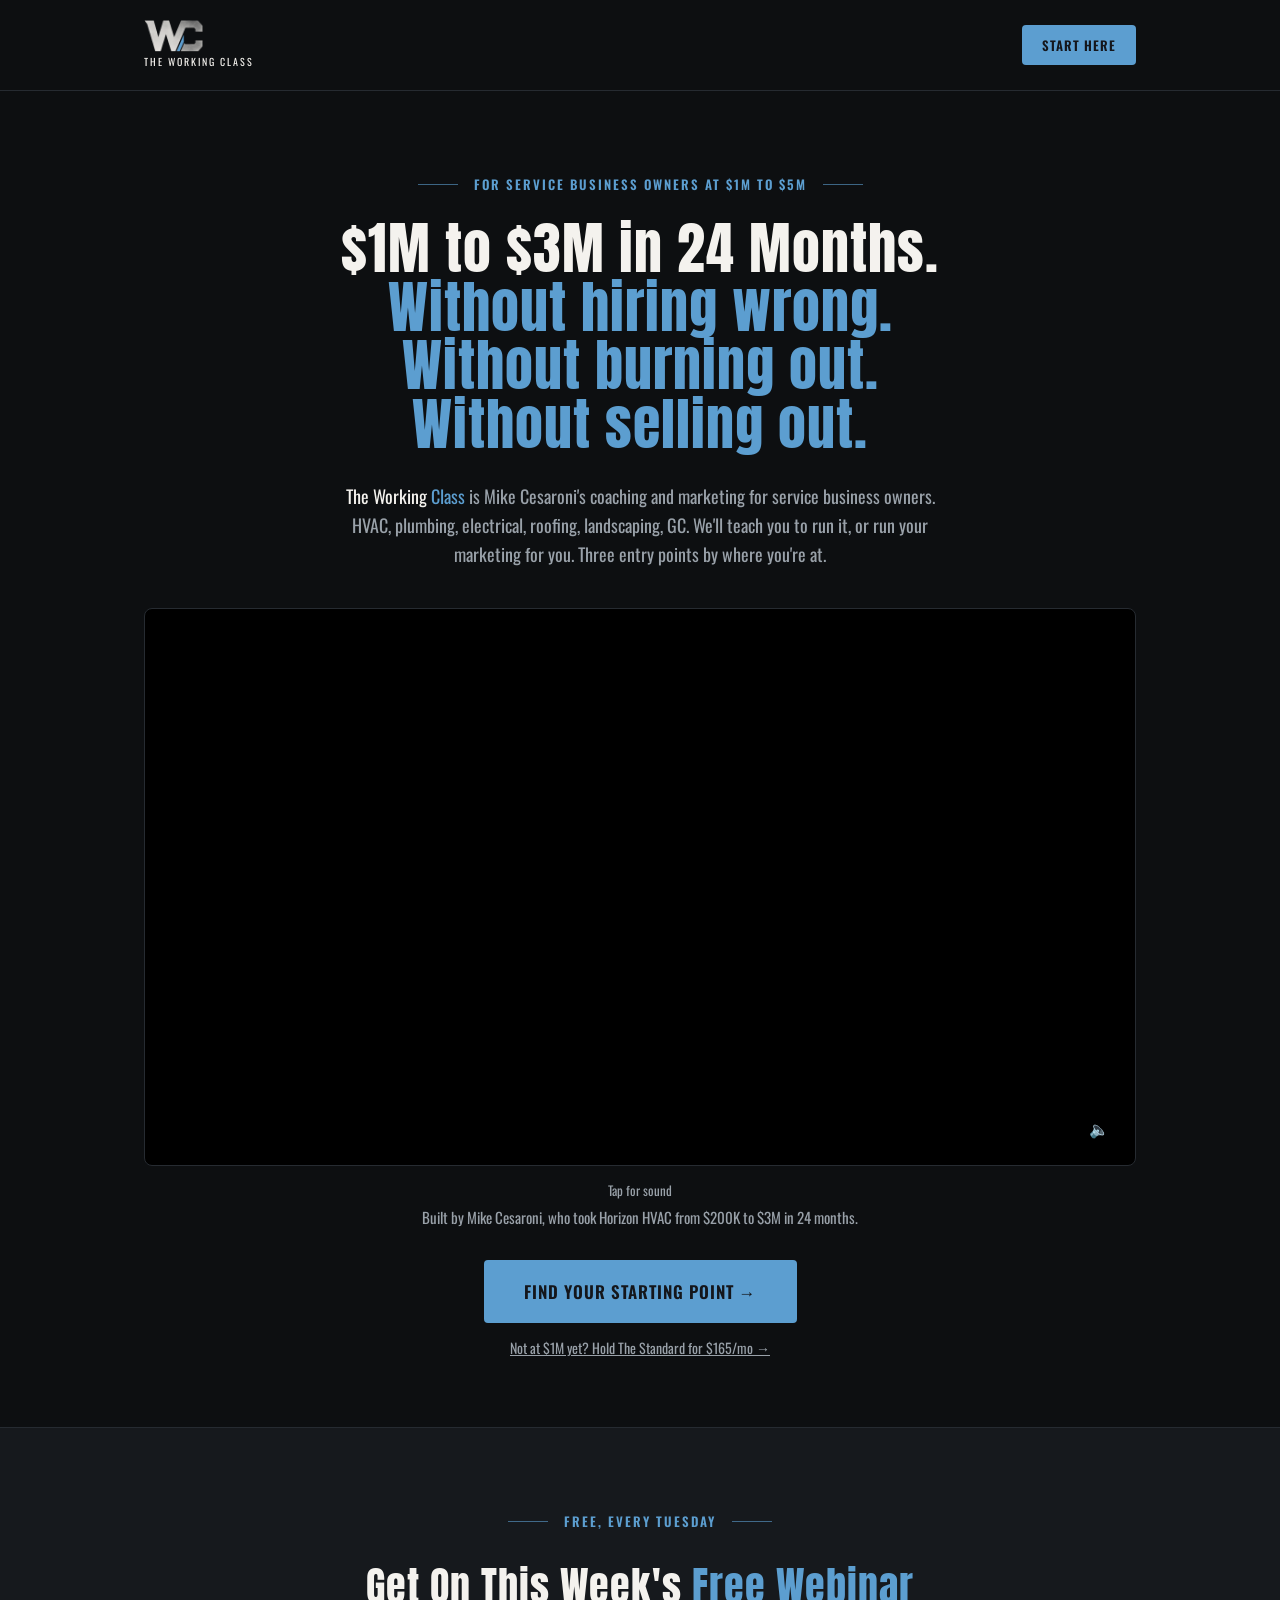
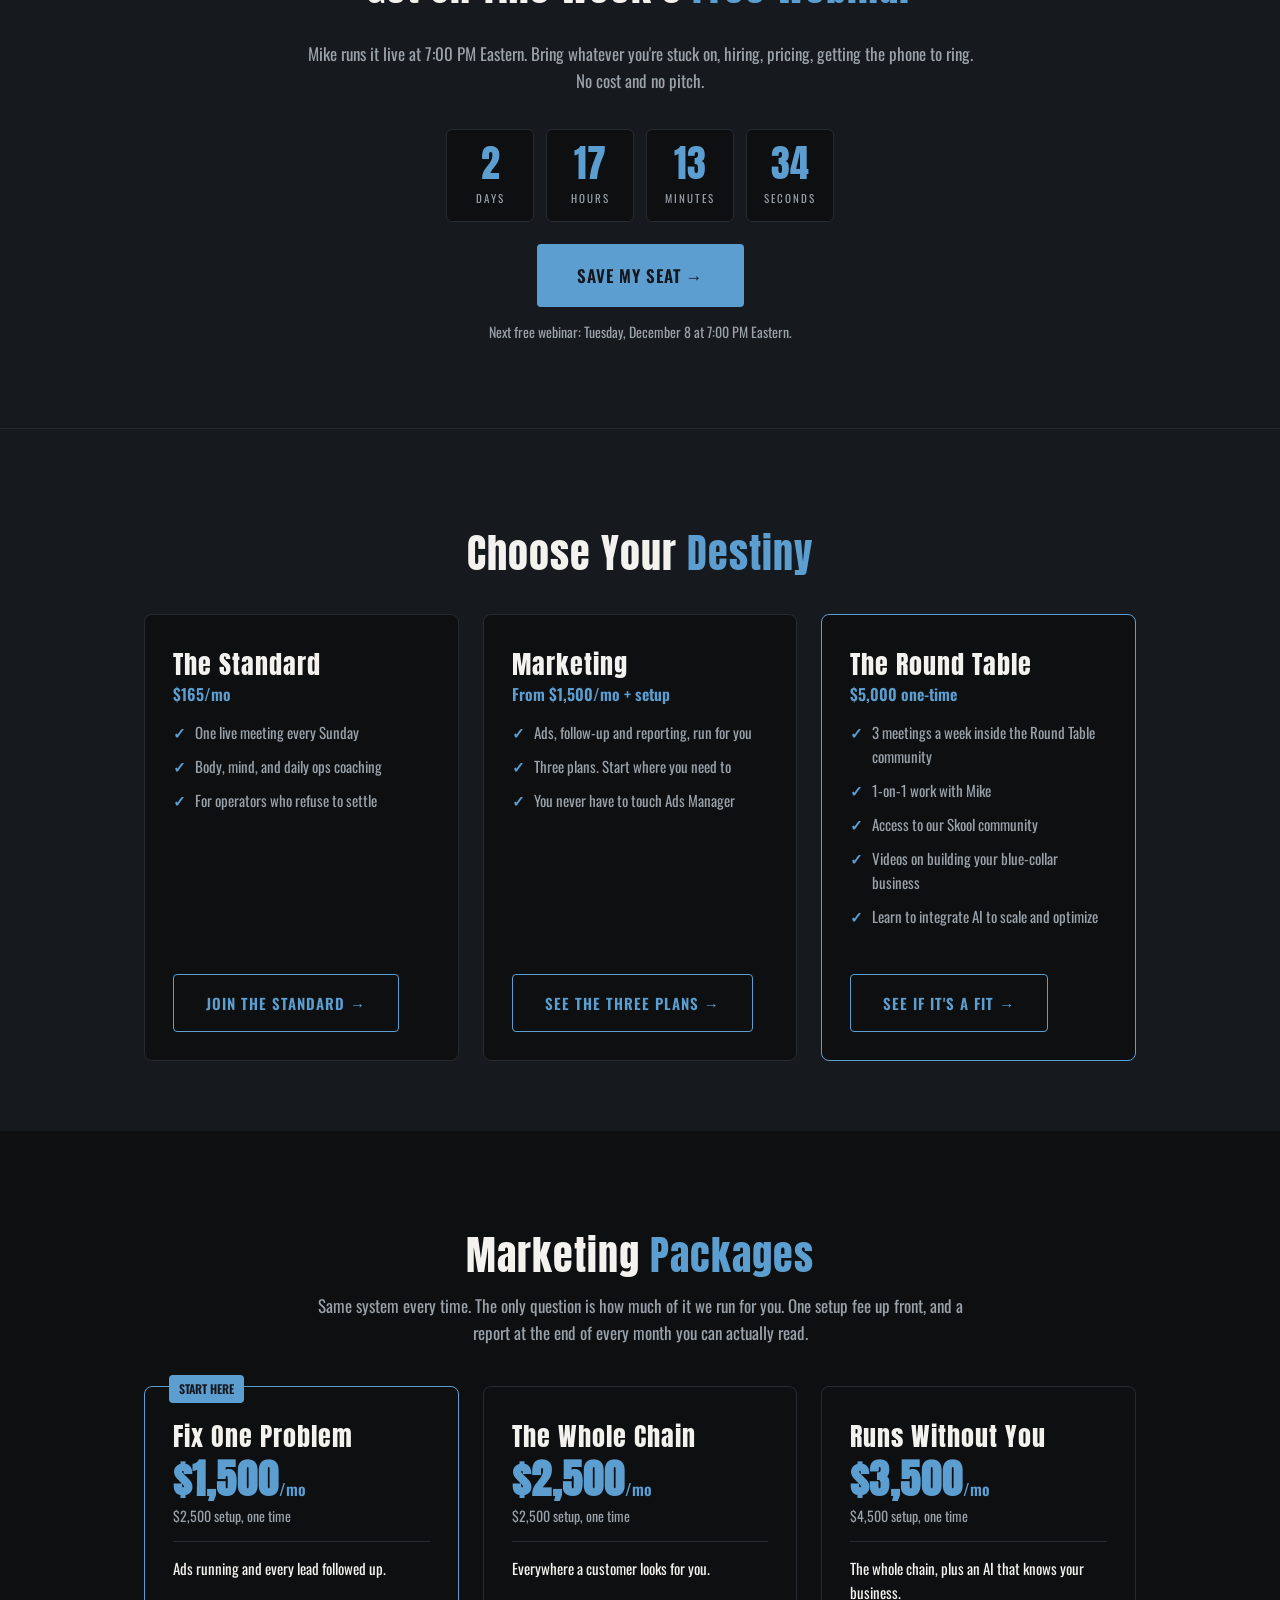
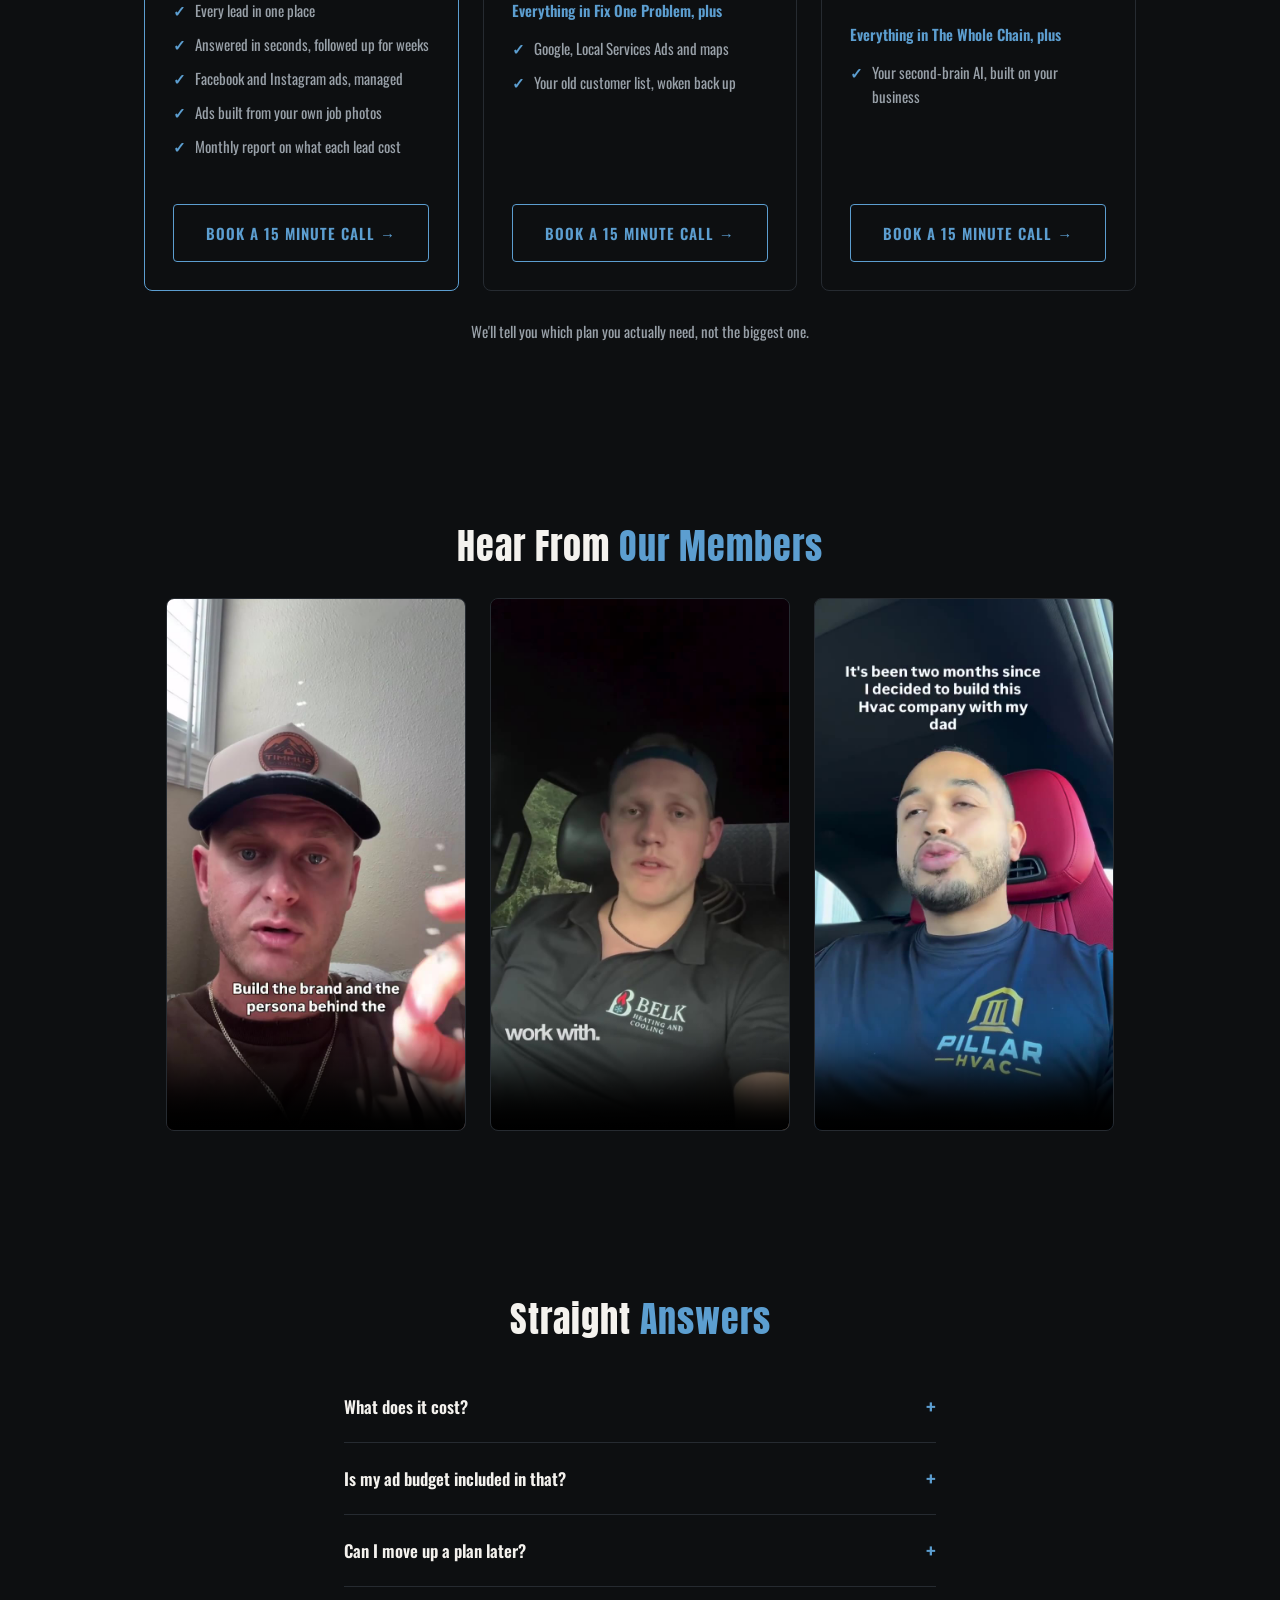
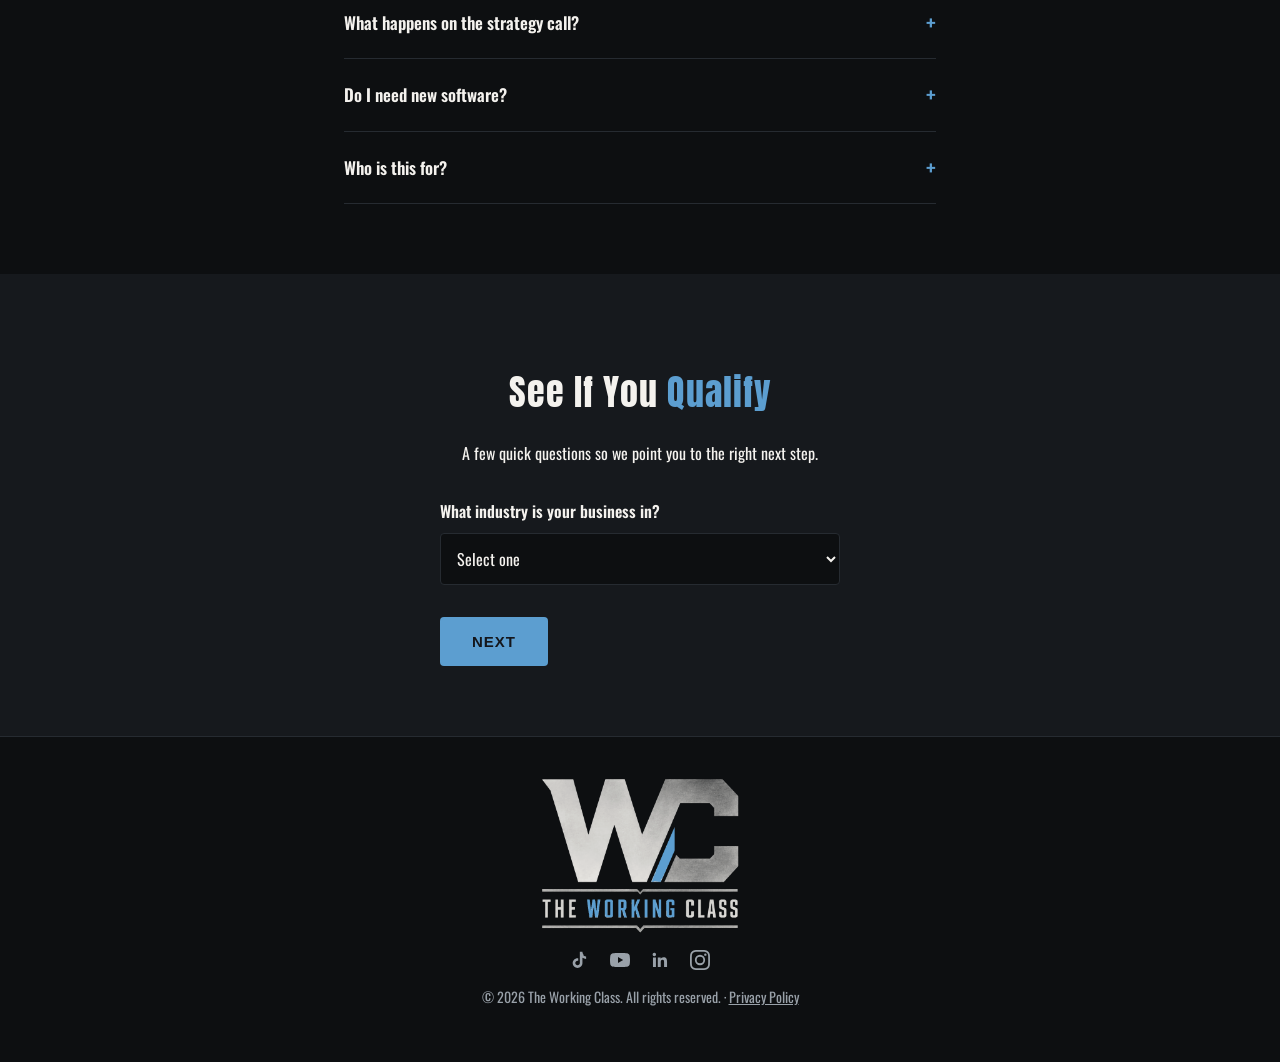
==== index.html @ 03962814 "Add Open Graph link previews across the site Every page had zero og: tags, so a link pasted into a D" ====
<!DOCTYPE html>
<html lang="en">
<head>
  <meta charset="UTF-8">
  <meta name="viewport" content="width=device-width, initial-scale=1.0">
  <title>The Working Class | Mike Cesaroni</title>
  <meta name="description" content="Coaching and marketing for service business owners. HVAC, plumbing, electrical, roofing, landscaping, GC.">
  <meta property="og:type" content="website">
  <meta property="og:site_name" content="The Working Class">
  <meta property="og:title" content="The Working Class | Mike Cesaroni">
  <meta property="og:description" content="Coaching and marketing for service business owners. HVAC, plumbing, electrical, roofing, landscaping, GC.">
  <meta property="og:url" content="https://www.mikecesaroni.com/">
  <meta property="og:image" content="https://www.mikecesaroni.com/og.png">
  <meta property="og:image:secure_url" content="https://www.mikecesaroni.com/og.png">
  <meta property="og:image:type" content="image/png">
  <meta property="og:image:width" content="1200">
  <meta property="og:image:height" content="630">
  <meta property="og:image:alt" content="The Working Class">
  <meta name="twitter:card" content="summary_large_image">
  <meta name="twitter:title" content="The Working Class | Mike Cesaroni">
  <meta name="twitter:description" content="Coaching and marketing for service business owners. HVAC, plumbing, electrical, roofing, landscaping, GC.">
  <meta name="twitter:image" content="https://www.mikecesaroni.com/og.png">
  <link rel="icon" href="favicon.ico?v=2" sizes="any">
  <link rel="icon" type="image/png" sizes="32x32" href="favicon-32x32.png?v=2">
  <link rel="icon" type="image/png" sizes="16x16" href="favicon-16x16.png?v=2">
  <link rel="apple-touch-icon" href="apple-touch-icon.png?v=2">
  <link rel="preconnect" href="https://fonts.googleapis.com">
  <link rel="preconnect" href="https://fonts.gstatic.com" crossorigin>
  <link href="https://fonts.googleapis.com/css2?family=Anton&family=Oswald:wght@400;500;600&display=swap" rel="stylesheet">
  <link rel="stylesheet" href="style.css">
</head>
<body>

  <header class="site-header">
    <div class="wrap-wide header-inner">
      <a href="#top" class="logo-lockup">
        <img src="logo.png" alt="" class="logo-mark" width="59" height="32">
        <span class="logo-word">The Working Class</span>
      </a>
      <a href="#quiz" class="btn btn-small">Start Here</a>
    </div>
  </header>

  <section id="top" class="hero">
    <div class="wrap-wide">
      <p class="eyebrow"><span class="rule"></span>For Service Business Owners at $1M to $5M<span class="rule"></span></p>
      <h1>
        <span class="line-white">$1M to $3M in 24 Months.</span>
        <span class="line-gold">Without hiring wrong.</span>
        <span class="line-gold">Without burning out.</span>
        <span class="line-gold">Without selling out.</span>
      </h1>
      <p class="subhead">
        <span class="brand-split"><span class="split-a">The Working</span> <span class="split-b">Class</span></span>
        is Mike Cesaroni's coaching and marketing for service business owners. HVAC,
        plumbing, electrical, roofing, landscaping, GC. We'll teach you to run it, or run
        your marketing for you. Three entry points by where you're at.
      </p>
    </div>

    <div id="video" class="wrap-wide">
      <div class="video-wrap">
        <div id="yt-player"></div>
        <button id="sound-toggle" class="sound-toggle" aria-label="Toggle sound">&#128264;</button>
      </div>
      <p class="tap-hint">Tap for sound</p>
      <p class="video-caption">Built by Mike Cesaroni, who took Horizon HVAC from $200K to $3M in 24 months.</p>

      <a href="#quiz" class="btn btn-big">Find Your Starting Point &rarr;</a>
      <p class="fine-print"><a href="#pricing">Not at $1M yet? Hold The Standard for $165/mo &rarr;</a></p>
    </div>
  </section>

  <section id="webinar" class="webinar">
    <div class="wrap-wide">
      <p class="eyebrow"><span class="rule"></span>Free, Every Tuesday<span class="rule"></span></p>
      <h2>Get On This Week's <span class="accent-text">Free Webinar</span></h2>
      <p class="section-sub">Mike runs it live at 7:00 PM Eastern. Bring whatever you're stuck on, hiring, pricing, getting the phone to ring. No cost and no pitch.</p>

      <div class="countdown" id="countdown" aria-hidden="true" hidden>
        <div class="cd-unit"><span class="cd-num" id="cd-days">0</span><span class="cd-label">Days</span></div>
        <div class="cd-unit"><span class="cd-num" id="cd-hours">0</span><span class="cd-label">Hours</span></div>
        <div class="cd-unit"><span class="cd-num" id="cd-mins">0</span><span class="cd-label">Minutes</span></div>
        <div class="cd-unit"><span class="cd-num" id="cd-secs">0</span><span class="cd-label">Seconds</span></div>
      </div>

      <p class="cd-live" id="cd-live" hidden>Happening Right Now</p>

      <a href="/freecall" class="btn btn-big" id="cd-cta">Save My Seat &rarr;</a>
      <p class="cd-when" id="cd-when">Free, every Tuesday at 7:00 PM Eastern.</p>
    </div>
  </section>

  <section id="pricing" class="pricing">
    <div class="wrap-wide">
      <h2>Choose Your <span class="accent-text">Destiny</span></h2>

      <div class="pricing-grid">
        <div class="price-card">
          <h3>The Standard</h3>
          <p class="price">$165/mo</p>
          <ul class="price-list">
            <li>One live meeting every Sunday</li>
            <li>Body, mind, and daily ops coaching</li>
            <li>For operators who refuse to settle</li>
          </ul>
          <a href="https://link.fastpaydirect.com/payment-link/6a986564d6768df054449671" data-standard-checkout target="_blank" rel="noopener" class="btn btn-outline">Join The Standard &rarr;</a>
        </div>

        <div class="price-card">
          <h3>Marketing</h3>
          <p class="price">From $1,500/mo + setup</p>
          <ul class="price-list">
            <li>Ads, follow-up and reporting, run for you</li>
            <li>Three plans. Start where you need to</li>
            <li>You never have to touch Ads Manager</li>
          </ul>
          <a href="#marketing" class="btn btn-outline">See The Three Plans &rarr;</a>
        </div>

        <div class="price-card featured">
          <h3>The Round Table</h3>
          <p class="price">$5,000 one-time</p>
          <ul class="price-list">
            <li>3 meetings a week inside the Round Table community</li>
            <li>1-on-1 work with Mike</li>
            <li>Access to our Skool community</li>
            <li>Videos on building your blue-collar business</li>
            <li>Learn to integrate AI to scale and optimize</li>
          </ul>
          <a href="#quiz" class="btn btn-outline">See If It's A Fit &rarr;</a>
        </div>
      </div>
    </div>
  </section>

  <section id="marketing" class="marketing">
    <div class="wrap-wide">
      <h2>Marketing <span class="accent-text">Packages</span></h2>
      <p class="section-sub">Same system every time. The only question is how much of it we run for you.
        One setup fee up front, and a report at the end of every month you can actually read.</p>

      <div class="pricing-grid">
        <div class="price-card featured">
          <span class="badge">Start Here</span>
          <h3>Fix One Problem</h3>
          <p class="price price-lg">$1,500<span class="per">/mo</span></p>
          <p class="setup">$2,500 setup, one time</p>
          <p class="price-desc">Ads running and every lead followed up.</p>
          <ul class="price-list">
            <li>Every lead in one place</li>
            <li>Answered in seconds, followed up for weeks</li>
            <li>Facebook and Instagram ads, managed</li>
            <li>Ads built from your own job photos</li>
            <li>Monthly report on what each lead cost</li>
          </ul>
          <a href="#quiz" class="btn btn-outline">Book a 15 Minute Call &rarr;</a>
        </div>

        <div class="price-card">
          <h3>The Whole Chain</h3>
          <p class="price price-lg">$2,500<span class="per">/mo</span></p>
          <p class="setup">$2,500 setup, one time</p>
          <p class="price-desc">Everywhere a customer looks for you.</p>
          <ul class="price-list">
            <li class="carry">Everything in Fix One Problem, plus</li>
            <li>Google, Local Services Ads and maps</li>
            <li>Your old customer list, woken back up</li>
          </ul>
          <a href="#quiz" class="btn btn-outline">Book a 15 Minute Call &rarr;</a>
        </div>

        <div class="price-card">
          <h3>Runs Without You</h3>
          <p class="price price-lg">$3,500<span class="per">/mo</span></p>
          <p class="setup">$4,500 setup, one time</p>
          <p class="price-desc">The whole chain, plus an AI that knows your business.</p>
          <ul class="price-list">
            <li class="carry">Everything in The Whole Chain, plus</li>
            <li>Your second-brain AI, built on your business</li>
          </ul>
          <a href="#quiz" class="btn btn-outline">Book a 15 Minute Call &rarr;</a>
        </div>
      </div>

      <p class="cta-note">We'll tell you which plan you actually need, not the biggest one.</p>
    </div>
  </section>

  <section class="testimonials">
    <div class="wrap-wide">
      <h2>Hear From <span class="accent-text">Our Members</span></h2>
      <div class="testimonial-grid">
        <div class="testimonial-video-wrap">
          <video
            controls
            playsinline
            preload="metadata"
            poster="videos/testimonial-1-poster.jpg">
            <source src="videos/testimonial-1.mp4" type="video/mp4">
          </video>
        </div>

        <div class="testimonial-video-wrap">
          <video
            controls
            playsinline
            preload="metadata"
            poster="videos/testimonial-2-poster.jpg">
            <source src="videos/testimonial-2.mp4" type="video/mp4">
          </video>
        </div>

        <div class="testimonial-video-wrap">
          <video
            controls
            playsinline
            preload="metadata"
            poster="videos/testimonial-3-poster.jpg">
            <source src="videos/testimonial-3.mp4" type="video/mp4">
          </video>
        </div>
      </div>
    </div>
  </section>

  <section class="faq">
    <div class="wrap">
      <h2>Straight <span class="accent-text">Answers</span></h2>

      <details>
        <summary>What does it cost?</summary>
        <p>The Standard is $165/month. Marketing runs $1,500, $2,500 or $3,500 a month depending on how much of it we run for you, plus a one-time setup fee. That is $2,500 on the first two plans, $4,500 on the top one. The Round Table is a $5,000 one-time fee. Which one fits gets worked out on the free weekly webinar, or on a 15-minute call if you're moving forward with marketing.</p>
      </details>

      <details>
        <summary>Is my ad budget included in that?</summary>
        <p>No. Your ad budget is paid to Google and Meta directly, separate from the monthly fee. You decide what you spend, and the monthly report shows what each lead cost you.</p>
      </details>

      <details>
        <summary>Can I move up a plan later?</summary>
        <p>Whenever you're ready. You only pay the difference in setup. You're never charged the full setup fee twice.</p>
      </details>

      <details>
        <summary>What happens on the strategy call?</summary>
        <p>You'll talk directly about where your business is today, where the leaks are, and whether one of our programs is a fit. No pitch, no pressure, just a straight conversation.</p>
      </details>

      <details>
        <summary>Do I need new software?</summary>
        <p>No. We work inside what you already run. This isn't about ripping out your tools. It's about fixing how time, money, and people move through your business.</p>
      </details>

      <details>
        <summary>Who is this for?</summary>
        <p>Any service business owner who is done guessing and ready to run the business like an operator, not a firefighter. Most are HVAC, plumbing, electrical, roofing or general contracting, but landscaping, cleaning, power washing and the rest are all welcome. The trade matters less than whether you are serious.</p>
      </details>
    </div>
  </section>

  <section id="quiz" class="quiz">
    <div class="wrap">
      <h2>See If You <span class="accent-text">Qualify</span></h2>
      <p>A few quick questions so we point you to the right next step.</p>

      <form id="qualify-form" class="quiz-form" action="https://formsubmit.co/mikecesaroni1@gmail.com" method="POST">
        <input type="hidden" name="_subject" value="New Working Class Lead">
        <input type="hidden" name="_template" value="table">
        <input type="hidden" name="_captcha" value="false">

        <div class="quiz-step" data-step="industry">
          <label for="q-industry">What industry is your business in?</label>
          <select id="q-industry" name="industry" required>
            <option value="" disabled selected>Select one</option>
            <option>HVAC</option>
            <option>Plumbing</option>
            <option>Electrical</option>
            <option>Roofing</option>
            <option>Construction</option>
            <option>Landscaping</option>
            <option>Other</option>
          </select>
          <button type="button" class="btn next-step">Next</button>
        </div>

        <div class="quiz-step" data-step="revenue" hidden>
          <label for="q-revenue">What's your current monthly revenue?</label>
          <select id="q-revenue" name="monthly_revenue" required>
            <option value="" disabled selected>Select one</option>
            <option>Just starting out</option>
            <option>$10K to $30K</option>
            <option>$30K to $75K</option>
            <option>$75K to $150K</option>
            <option>$150K+</option>
          </select>
          <button type="button" class="btn next-step">Next</button>
          <button type="button" class="back-step">Back</button>
        </div>

        <div class="quiz-step" data-step="interest" hidden>
          <label>What are you after?</label>
          <div class="choice-group">
            <label class="checkbox-option"><input type="radio" name="interest" value="marketing" required> Marketing, run for me</label>
            <label class="checkbox-option"><input type="radio" name="interest" value="coaching"> Coaching &amp; community</label>
            <label class="checkbox-option"><input type="radio" name="interest" value="unsure"> Not sure yet</label>
          </div>
          <p class="hint">Pick one to continue.</p>
          <button type="button" class="btn next-step">Next</button>
          <button type="button" class="back-step">Back</button>
        </div>

        <div class="quiz-step" data-step="gate" hidden>
          <label>Straight up, so we don't waste your time.</label>
          <p class="gate-copy">If it's the right fit, are you ready to invest in your business and let us run your marketing?</p>
          <div class="choice-group">
            <label class="checkbox-option"><input type="radio" name="gate_answer" value="yes"> Yes, let's talk</label>
            <label class="checkbox-option"><input type="radio" name="gate_answer" value="not_yet"> Not yet</label>
          </div>
          <p class="hint">Pick one to continue.</p>
          <button type="button" class="btn next-step">Next</button>
          <button type="button" class="back-step">Back</button>
        </div>

        <div class="quiz-step" data-step="start" hidden>
          <label>Where do you want to start?</label>
          <div class="choice-group">
            <label class="checkbox-option"><input type="radio" name="start_choice" value="standard"> The Standard, $165/mo, join today</label>
            <label class="checkbox-option"><input type="radio" name="start_choice" value="roundtable"> The Round Table, $5,000</label>
            <label class="checkbox-option"><input type="radio" name="start_choice" value="webinar"> Show me first, free weekly webinar with Mike</label>
          </div>
          <p class="hint">Pick one to continue.</p>
          <button type="button" class="btn next-step">Next</button>
          <button type="button" class="back-step">Back</button>
        </div>

        <div class="quiz-step" data-step="contact" hidden>
          <label for="q-name">Name</label>
          <input id="q-name" type="text" name="name" required autocomplete="name">
          <label for="q-email">Email</label>
          <input id="q-email" type="email" name="email" required autocomplete="email">
          <label for="q-phone">Phone</label>
          <input id="q-phone" type="tel" name="phone" required autocomplete="tel">
          <p class="consent">By submitting, you agree to receive calls and text messages from The Round Table LLC about your inquiry. Message frequency varies. Msg &amp; data rates may apply. Reply STOP to opt out, HELP for help.</p>
          <button type="submit" class="btn">Show My Next Step</button>
          <button type="button" class="back-step">Back</button>
        </div>
      </form>
    </div>
  </section>

  <section id="next-step" class="booking" hidden>
    <div class="wrap">
      <div class="path" data-path="call" hidden>
        <h2>Book Your <span class="accent-text">15-Minute Call</span></h2>
        <p>Pick a time that works. Bring your numbers. Mike will have your answers in front of him.</p>
        <div class="embed-wrap"><iframe data-src="https://api.leadconnectorhq.com/widget/booking/aMxlJQG3ZtvdrSWDHjfB" title="Book a call with Mike"></iframe></div>
      </div>

      <div class="path" data-path="standard" hidden>
        <h2>Join <span class="accent-text">The Standard</span></h2>
        <p>$165 a month. One live meeting every Sunday, body, mind and daily ops coaching, and the room to go with it. Your community invite follows your first payment.</p>
        <a class="btn btn-big" data-standard-checkout href="https://link.fastpaydirect.com/payment-link/6a986564d6768df054449671" target="_blank" rel="noopener">Join The Standard &rarr;</a>
        <p class="fine-print"><a href="#next-step" data-switch-path="webinar">Want to see it first? Grab a seat on Mike's free weekly webinar &rarr;</a></p>
      </div>

      <div class="path" data-path="webinar" hidden>
        <h2>Grab a Seat on <span class="accent-text">Mike's Free Webinar</span></h2>
        <p data-roundtable-note hidden>The Round Table is a $5,000 room, and this webinar is where Mike walks through what's inside it. Register below and bring your questions. <a href="#next-step" data-switch-path="call">Ready to invest now? Book a call instead &rarr;</a></p>
        <p>Free, live, about an hour. Mike answers questions and shows you what The Standard and The Round Table actually are.</p>
        <div class="embed-wrap"><iframe data-src="https://api.leadconnectorhq.com/widget/booking/8mxy614hNidRz9uVEhdp" title="Register for Mike's weekly webinar"></iframe></div>
      </div>
      <script src="https://link.msgsndr.com/js/form_embed.js" async></script>
    </div>
  </section>

  <footer class="site-footer">
    <div class="wrap">
      <img src="logo-lockup.png" alt="The Working Class" class="footer-lockup" width="200" height="158">

      <div class="social-links">
        <a href="https://www.tiktok.com/@michaelcesaroni" target="_blank" rel="noopener" aria-label="TikTok">
          <svg viewBox="0 0 24 24" width="20" height="20" fill="currentColor"><path d="M16.6 5.82c-1.02-.9-1.64-2.16-1.66-3.62h-3.14v13.4c0 1.5-1.22 2.72-2.72 2.72s-2.72-1.22-2.72-2.72c0-1.5 1.22-2.72 2.72-2.72.28 0 .55.04.8.12v-3.2c-.27-.03-.53-.05-.8-.05-3.24 0-5.86 2.62-5.86 5.86s2.62 5.86 5.86 5.86 5.86-2.62 5.86-5.86V9.4c1.24.9 2.76 1.42 4.4 1.42V7.68c-.98 0-1.9-.3-2.66-.86-.36-.27-.68-.6-.98-1z"/></svg>
        </a>
        <a href="https://www.youtube.com/@mikecesaroni" target="_blank" rel="noopener" aria-label="YouTube">
          <svg viewBox="0 0 24 24" width="20" height="20" fill="currentColor"><path d="M23.5 6.2a3 3 0 0 0-2.1-2.1C19.5 3.5 12 3.5 12 3.5s-7.5 0-9.4.6A3 3 0 0 0 .5 6.2 31 31 0 0 0 0 12a31 31 0 0 0 .5 5.8 3 3 0 0 0 2.1 2.1c1.9.6 9.4.6 9.4.6s7.5 0 9.4-.6a3 3 0 0 0 2.1-2.1A31 31 0 0 0 24 12a31 31 0 0 0-.5-5.8zM9.6 15.5v-7l6.2 3.5-6.2 3.5z"/></svg>
        </a>
        <a href="https://www.linkedin.com/in/michael-cesaroni-706bb7280" target="_blank" rel="noopener" aria-label="LinkedIn">
          <svg viewBox="0 0 24 24" width="20" height="20" fill="currentColor"><path d="M20.45 20.45h-3.56v-5.57c0-1.33-.02-3.04-1.85-3.04-1.86 0-2.14 1.45-2.14 2.94v5.67H9.34V9h3.42v1.56h.05c.48-.9 1.64-1.85 3.38-1.85 3.6 0 4.27 2.37 4.27 5.46v6.28zM5.34 7.43a2.07 2.07 0 1 1 0-4.13 2.07 2.07 0 0 1 0 4.13zM7.12 20.45H3.56V9h3.56v11.45z"/></svg>
        </a>
        <a href="https://www.instagram.com/mikecesaroni/?hl=en" target="_blank" rel="noopener" aria-label="Instagram">
          <svg viewBox="0 0 24 24" width="20" height="20" fill="currentColor"><path d="M12 2.16c3.2 0 3.58.01 4.85.07 1.17.05 1.8.25 2.22.41.56.22.96.48 1.38.9.42.42.68.82.9 1.38.16.42.36 1.05.41 2.22.06 1.27.07 1.65.07 4.85s-.01 3.58-.07 4.85c-.05 1.17-.25 1.8-.41 2.22-.22.56-.48.96-.9 1.38-.42.42-.82.68-1.38.9-.42.16-1.05.36-2.22.41-1.27.06-1.65.07-4.85.07s-3.58-.01-4.85-.07c-1.17-.05-1.8-.25-2.22-.41-.56-.22-.96-.48-1.38-.9-.42-.42-.68-.82-.9-1.38-.16-.42-.36-1.05-.41-2.22-.06-1.27-.07-1.65-.07-4.85s.01-3.58.07-4.85c.05-1.17.25-1.8.41-2.22.22-.56.48-.96.9-1.38.42-.42.82-.68 1.38-.9.42-.16 1.05-.36 2.22-.41 1.27-.06 1.65-.07 4.85-.07M12 0C8.74 0 8.33.01 7.05.07c-1.28.06-2.15.26-2.91.56-.79.31-1.46.72-2.13 1.38C1.35 2.68.94 3.35.63 4.14c-.3.76-.5 1.63-.56 2.91C.01 8.33 0 8.74 0 12s.01 3.67.07 4.95c.06 1.28.26 2.15.56 2.91.31.79.72 1.46 1.38 2.13.67.66 1.34 1.07 2.13 1.38.76.3 1.63.5 2.91.56C8.33 23.99 8.74 24 12 24s3.67-.01 4.95-.07c1.28-.06 2.15-.26 2.91-.56.79-.31 1.46-.72 2.13-1.38.66-.67 1.07-1.34 1.38-2.13.3-.76.5-1.63.56-2.91.06-1.28.07-1.69.07-4.95s-.01-3.67-.07-4.95c-.06-1.28-.26-2.15-.56-2.91-.31-.79-.72-1.46-1.38-2.13C21.32 1.35 20.65.94 19.86.63c-.76-.3-1.63-.5-2.91-.56C15.67.01 15.26 0 12 0zm0 5.84A6.16 6.16 0 1 0 12 18.16 6.16 6.16 0 0 0 12 5.84zm0 10.16a4 4 0 1 1 0-8 4 4 0 0 1 0 8zm7.85-10.4a1.44 1.44 0 1 1-2.88 0 1.44 1.44 0 0 1 2.88 0z"/></svg>
        </a>
      </div>

      <p>&copy; <span id="year"></span> The Working Class. All rights reserved. &middot; <a href="privacy.html">Privacy Policy</a></p>
    </div>
  </footer>

  <script src="script.js"></script>
  <script src="https://widgets.leadconnectorhq.com/loader.js" data-resources-url="https://widgets.leadconnectorhq.com/chat-widget/loader.js" data-widget-id="6a99b075ba70a028e79ea0af" data-source="WEB_USER"></script>
</body>
</html>
---- style.css ----
:root {
  --bg: #0d0f11;
  --bg-alt: #16191d;
  --text: #f4f2ee;
  --muted: #99a1a9;
  --accent: #5c9ed0;
  --accent-deep: #023f6b;
  --border: #262b31;
}

* { box-sizing: border-box; }

body {
  margin: 0;
  background: var(--bg);
  color: var(--text);
  font-family: 'Oswald', 'Segoe UI', Arial, sans-serif;
  line-height: 1.6;
}

h1, h2, h3 {
  font-family: 'Anton', 'Oswald', sans-serif;
  letter-spacing: 1px;
  line-height: 1.05;
  font-weight: 400;
}

/* the header is sticky, so anchored sections need clearance */
section[id] {
  scroll-margin-top: 90px;
}

.wrap {
  max-width: 640px;
  margin: 0 auto;
  padding: 0 24px;
}

.wrap-wide {
  max-width: 1040px;
  margin: 0 auto;
  padding: 0 24px;
}

.accent-text {
  color: var(--accent);
}

.btn {
  display: inline-block;
  background: var(--accent);
  color: #14161b;
  font-weight: 600;
  text-decoration: none;
  padding: 16px 32px;
  border-radius: 4px;
  border: none;
  cursor: pointer;
  font-size: 15px;
  text-transform: uppercase;
  letter-spacing: 1px;
  margin-top: 16px;
}

.btn-small {
  padding: 10px 20px;
  font-size: 13px;
  margin-top: 0;
}

.btn-big {
  font-size: 17px;
  padding: 18px 40px;
}

.btn-outline {
  background: transparent;
  color: var(--accent);
  border: 1px solid var(--accent);
}

.site-header {
  padding: 20px 0;
  border-bottom: 1px solid var(--border);
  position: sticky;
  top: 0;
  background: var(--bg);
  z-index: 10;
}

.header-inner {
  display: flex;
  align-items: center;
  justify-content: space-between;
}

.logo-lockup {
  display: flex;
  flex-direction: column;
  align-items: flex-start;
  gap: 2px;
  text-decoration: none;
}

.logo-mark {
  display: block;
  width: 59px;
  height: 32px;
  object-fit: contain;
}

.logo-word {
  font-family: 'Oswald', sans-serif;
  font-size: 10px;
  letter-spacing: 2px;
  text-transform: uppercase;
  color: var(--text);
}

.hero {
  padding: 70px 0 50px;
  text-align: center;
}

.eyebrow {
  color: var(--accent);
  text-transform: uppercase;
  font-size: 13px;
  letter-spacing: 2px;
  font-weight: 600;
  margin-bottom: 24px;
  display: flex;
  align-items: center;
  justify-content: center;
  gap: 16px;
}

.eyebrow .rule {
  height: 1px;
  width: 40px;
  background: var(--accent);
  opacity: 0.6;
}

.brand-split .split-a {
  color: var(--text);
}

.brand-split .split-b {
  color: var(--accent);
}

.hero h1 {
  font-size: 56px;
  margin: 0 0 28px;
}

.hero h1 span {
  display: block;
}

.line-white {
  color: var(--text);
}

.line-gold {
  color: var(--accent);
}

.subhead {
  color: var(--muted);
  font-size: 18px;
  max-width: 620px;
  margin: 0 auto;
}

.video-wrap {
  position: relative;
  margin-top: 40px;
  aspect-ratio: 16 / 9;
  background: #000;
  border: 1px solid var(--border);
  border-radius: 8px;
  overflow: hidden;
}

.video-wrap iframe,
.video-wrap #yt-player {
  width: 100%;
  height: 100%;
  border: 0;
}

.sound-toggle {
  position: absolute;
  bottom: 16px;
  right: 16px;
  width: 40px;
  height: 40px;
  border-radius: 50%;
  border: none;
  background: rgba(0, 0, 0, 0.65);
  color: var(--text);
  font-size: 16px;
  cursor: pointer;
}

.tap-hint {
  color: var(--muted);
  font-size: 13px;
  margin: 14px 0 0;
}

.video-caption {
  color: var(--muted);
  font-size: 15px;
  margin-top: 4px;
}

.fine-print {
  margin-top: 12px;
}

.fine-print a {
  color: var(--muted);
  font-size: 14px;
  text-decoration: underline;
}

.pricing {
  background: var(--bg-alt);
  padding: 70px 0;
  text-align: center;
}

.pricing h2 {
  font-size: 40px;
}

.pricing-grid {
  display: grid;
  grid-template-columns: repeat(auto-fit, minmax(260px, 1fr));
  gap: 24px;
  margin-top: 40px;
  text-align: left;
}

.price-card {
  background: var(--bg);
  border: 1px solid var(--border);
  border-radius: 8px;
  padding: 28px;
  position: relative;
  display: flex;
  flex-direction: column;
}

.price-card .btn { align-self: flex-start; }

.price-card.featured {
  border-color: var(--accent);
}

.badge {
  position: absolute;
  top: -12px;
  left: 24px;
  background: var(--accent);
  color: #14161b;
  font-size: 12px;
  font-weight: 600;
  text-transform: uppercase;
  padding: 4px 10px;
  border-radius: 4px;
}

.price-card h3 {
  font-size: 26px;
  margin: 8px 0 4px;
}

.price {
  color: var(--accent);
  font-weight: 600;
  font-family: 'Oswald', sans-serif;
  margin: 0 0 12px;
}

.price-desc {
  color: var(--muted);
  font-size: 15px;
}

.price-list {
  list-style: none;
  margin: 0 0 20px;
  padding: 0;
  color: var(--muted);
  font-size: 15px;
  flex: 1;
}

.price-list li {
  position: relative;
  padding-left: 22px;
  margin-bottom: 10px;
}

.price-list li::before {
  content: '\2713';
  position: absolute;
  left: 0;
  color: var(--accent);
  font-weight: 600;
}

/* --- marketing plans ------------------------------------------------ */

.marketing {
  padding: 70px 0;
  text-align: center;
}

.marketing h2 {
  font-size: 40px;
  margin-bottom: 16px;
}

.section-sub {
  color: var(--muted);
  font-size: 17px;
  max-width: 680px;
  margin: 0 auto;
}

/* the plans lead with the monthly number, unlike the overview cards */
.price-lg {
  font-family: 'Anton', sans-serif;
  font-size: 40px;
  line-height: 1;
  letter-spacing: 1px;
  margin: 4px 0 6px;
}

.price-lg .per {
  font-family: 'Oswald', sans-serif;
  font-size: 16px;
  letter-spacing: 0;
}

.setup {
  color: var(--muted);
  font-size: 14px;
  margin: 0 0 14px;
  padding-bottom: 14px;
  border-bottom: 1px solid var(--border);
}

.price-desc {
  margin: 0 0 18px;
  color: var(--text);
  font-size: 15px;
}

/* the plans are cumulative: this line carries the tier below it */
.price-list li.carry {
  color: var(--accent);
  font-weight: 600;
  padding-left: 0;
  margin-bottom: 14px;
}

.price-list li.carry::before {
  content: none;
}

.cta-note {
  color: var(--muted);
  font-size: 15px;
  margin-top: 28px;
}


.testimonials {
  padding: 70px 0;
  text-align: center;
}

.testimonials h2 {
  font-size: 36px;
  margin-bottom: 32px;
}

.testimonial-grid {
  display: flex;
  flex-wrap: wrap;
  justify-content: center;
  gap: 24px;
}

.testimonial-video-wrap {
  width: 100%;
  max-width: 340px;
  aspect-ratio: 9 / 16;
  background: #000;
  border: 1px solid var(--border);
  border-radius: 8px;
  overflow: hidden;
}

.testimonial-video-wrap video {
  width: 100%;
  height: 100%;
  object-fit: cover;
  display: block;
}

/* Three across on desktop: 3 x 300 plus two 24px gaps fits the 1040 wrap. */
@media (min-width: 900px) {
  .testimonial-video-wrap { max-width: 300px; }
}

.faq {
  padding: 70px 0;
  text-align: center;
}

.faq h2 {
  font-size: 36px;
  margin-bottom: 32px;
}

.faq details {
  text-align: left;
  border-bottom: 1px solid var(--border);
  padding: 18px 0;
}

.faq summary {
  cursor: pointer;
  font-weight: 600;
  font-size: 17px;
  font-family: 'Oswald', sans-serif;
  list-style: none;
  display: flex;
  align-items: center;
  justify-content: space-between;
}

.faq summary::-webkit-details-marker {
  display: none;
}

.faq summary::after {
  content: '+';
  color: var(--accent);
  font-size: 22px;
  font-family: 'Oswald', sans-serif;
}

.faq details[open] summary::after {
  content: '\2212';
}

.faq details p {
  color: var(--muted);
  margin: 12px 0 0;
}

.quiz {
  background: var(--bg-alt);
  padding: 70px 0;
  text-align: center;
}

.quiz h2 {
  font-size: 36px;
}

.quiz-form {
  max-width: 400px;
  margin: 32px auto 0;
  text-align: left;
}

.quiz-step label {
  display: block;
  margin-bottom: 8px;
  font-weight: 600;
  font-family: 'Oswald', sans-serif;
}

.quiz-step select,
.quiz-step input:not([type="checkbox"]):not([type="radio"]) {
  width: 100%;
  padding: 12px;
  margin-bottom: 16px;
  border-radius: 4px;
  border: 1px solid var(--border);
  background: var(--bg);
  color: var(--text);
  font-size: 16px;
  font-family: 'Oswald', sans-serif;
}

.consent {
  color: var(--muted);
  font-size: 12.5px;
  line-height: 1.5;
  margin: -6px 0 16px;
}

.checkbox-group {
  margin-bottom: 16px;
}

.checkbox-option {
  display: flex !important;
  align-items: center;
  gap: 10px;
  font-weight: 400 !important;
  padding: 12px;
  margin-bottom: 8px;
  border-radius: 4px;
  border: 1px solid var(--border);
  background: var(--bg);
  cursor: pointer;
}

.checkbox-option input {
  width: auto;
  margin: 0;
  accent-color: var(--accent);
}

.choice-group { margin-bottom: 8px; }

.quiz-step .hint {
  display: none;
  color: var(--accent);
  font-size: 14px;
  margin: 0 0 12px;
}

.quiz-step.needs-answer .hint { display: block; }

.gate-copy {
  color: var(--muted);
  font-size: 15px;
  margin: -2px 0 14px;
}

.gate-copy strong { color: var(--text); }

.back-step {
  background: none;
  border: none;
  padding: 0;
  margin: 16px 0 0 18px;
  color: var(--muted);
  font: inherit;
  font-size: 14px;
  text-decoration: underline;
  cursor: pointer;
}

.back-step:hover { color: var(--text); }

.booking {
  padding: 70px 0;
  text-align: center;
}

.booking .path > p { color: var(--muted); }

.booking .path a { color: var(--accent); }

.booking .btn-big { margin-top: 8px; }

.embed-wrap {
  margin-top: 24px;
  border: 1px solid var(--border);
  border-radius: 8px;
  overflow: hidden;
  background: var(--bg-alt);
}

.embed-wrap iframe {
  display: block;
  width: 100%;
  /* the GoHighLevel widget is taller than this on its details step, and its
     auto-resize script does not reach an iframe we build ourselves, so the
     frame scrolls internally rather than clipping the confirm button */
  min-height: 860px;
  border: 0;
}

@media (max-width: 600px) {
  .embed-wrap iframe { min-height: 1040px; }
}

.booking h2 {
  font-size: 36px;
}

.site-footer {
  padding: 40px 0;
  text-align: center;
  color: var(--muted);
  font-size: 14px;
  border-top: 1px solid var(--border);
}

.footer-lockup {
  display: block;
  margin: 0 auto 16px;
  width: 200px;
  height: auto;
  object-fit: contain;
}

.social-links {
  display: flex;
  justify-content: center;
  gap: 20px;
  margin: 16px 0;
}

.social-links a {
  color: var(--muted);
  display: inline-flex;
}

.social-links a:hover {
  color: var(--accent);
}

@media (max-width: 640px) {
  .hero h1 { font-size: 36px; }
  .pricing h2, .quiz h2, .booking h2, .marketing h2 { font-size: 28px; }
  .price-lg { font-size: 34px; }
}

/* --- legal pages ---------------------------------------------------- */

.legal {
  padding: 60px 0 80px;
}

.legal h1 {
  font-size: 40px;
  margin: 0 0 6px;
}

.legal-meta {
  color: var(--muted);
  font-size: 14px;
  margin: 0 0 28px;
}

.legal h2 {
  font-size: 22px;
  margin: 34px 0 10px;
}

.legal p,
.legal li {
  color: var(--muted);
  font-size: 16px;
}

.legal strong {
  color: var(--text);
}

.legal a {
  color: var(--accent);
}

.legal ul {
  padding-left: 22px;
}

.legal li {
  margin-bottom: 8px;
}

.site-footer a {
  color: var(--muted);
}

.site-footer a:hover {
  color: var(--accent);
}

/* Weekly webinar band */
.webinar {
  padding: 70px 0;
  text-align: center;
  background: var(--bg-alt);
  border-top: 1px solid var(--border);
  border-bottom: 1px solid var(--border);
}

.webinar h2 {
  font-size: 40px;
}

.countdown {
  display: flex;
  justify-content: center;
  flex-wrap: wrap;
  gap: 12px;
  margin: 34px 0 6px;
}

.cd-unit {
  background: var(--bg);
  border: 1px solid var(--border);
  border-radius: 6px;
  min-width: 88px;
  padding: 14px 10px;
}

.cd-num {
  display: block;
  font-family: 'Anton', 'Oswald', sans-serif;
  font-size: 38px;
  line-height: 1;
  color: var(--accent);
  font-variant-numeric: tabular-nums;
}

.cd-label {
  display: block;
  margin-top: 8px;
  font-size: 11px;
  letter-spacing: 2px;
  text-transform: uppercase;
  color: var(--muted);
}

.cd-live {
  font-family: 'Anton', 'Oswald', sans-serif;
  font-size: 34px;
  letter-spacing: 1px;
  color: var(--accent);
  margin: 34px 0 6px;
}

.cd-when {
  color: var(--muted);
  font-size: 14px;
  margin-top: 14px;
}

@media (max-width: 540px) {
  .webinar h2 { font-size: 30px; }
  .countdown { gap: 8px; }
  .cd-unit { min-width: 68px; padding: 12px 6px; }
  .cd-num { font-size: 28px; }
  .cd-label { font-size: 10px; letter-spacing: 1px; }
  .cd-live { font-size: 26px; }
}
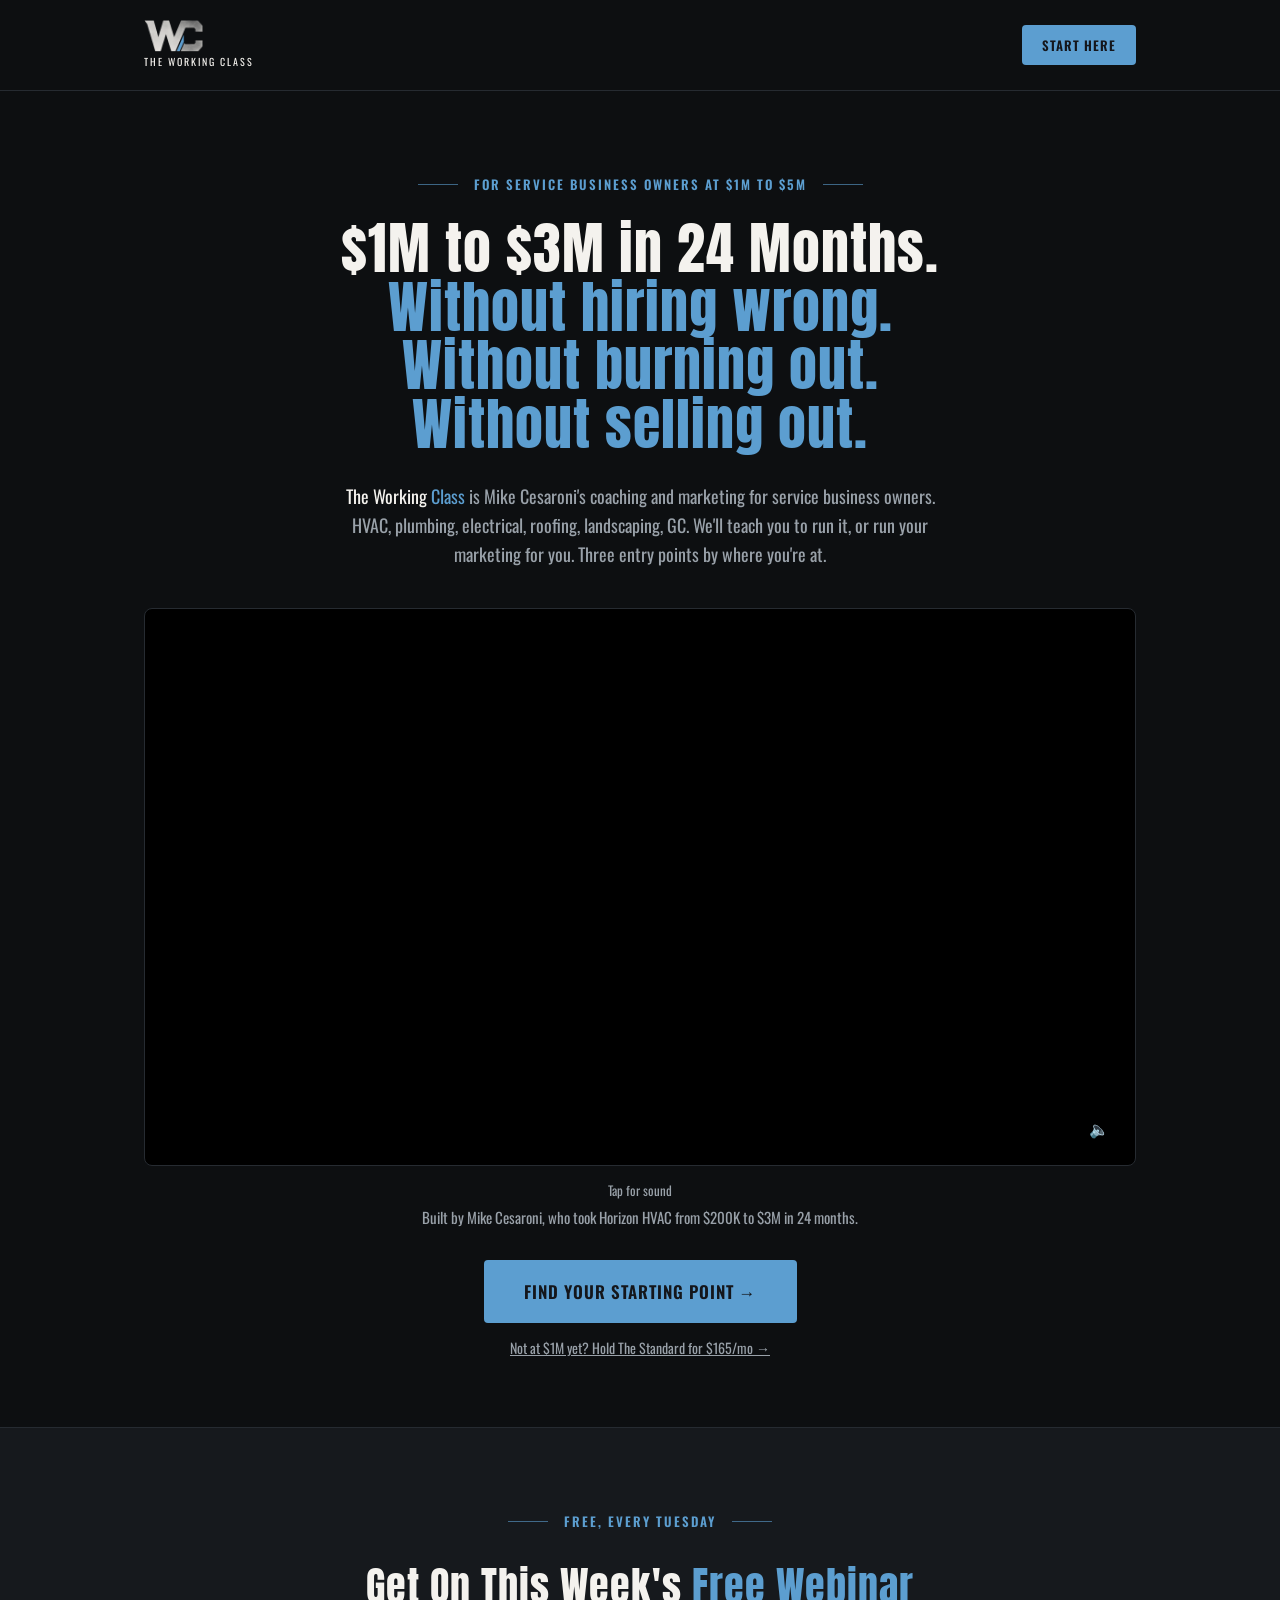
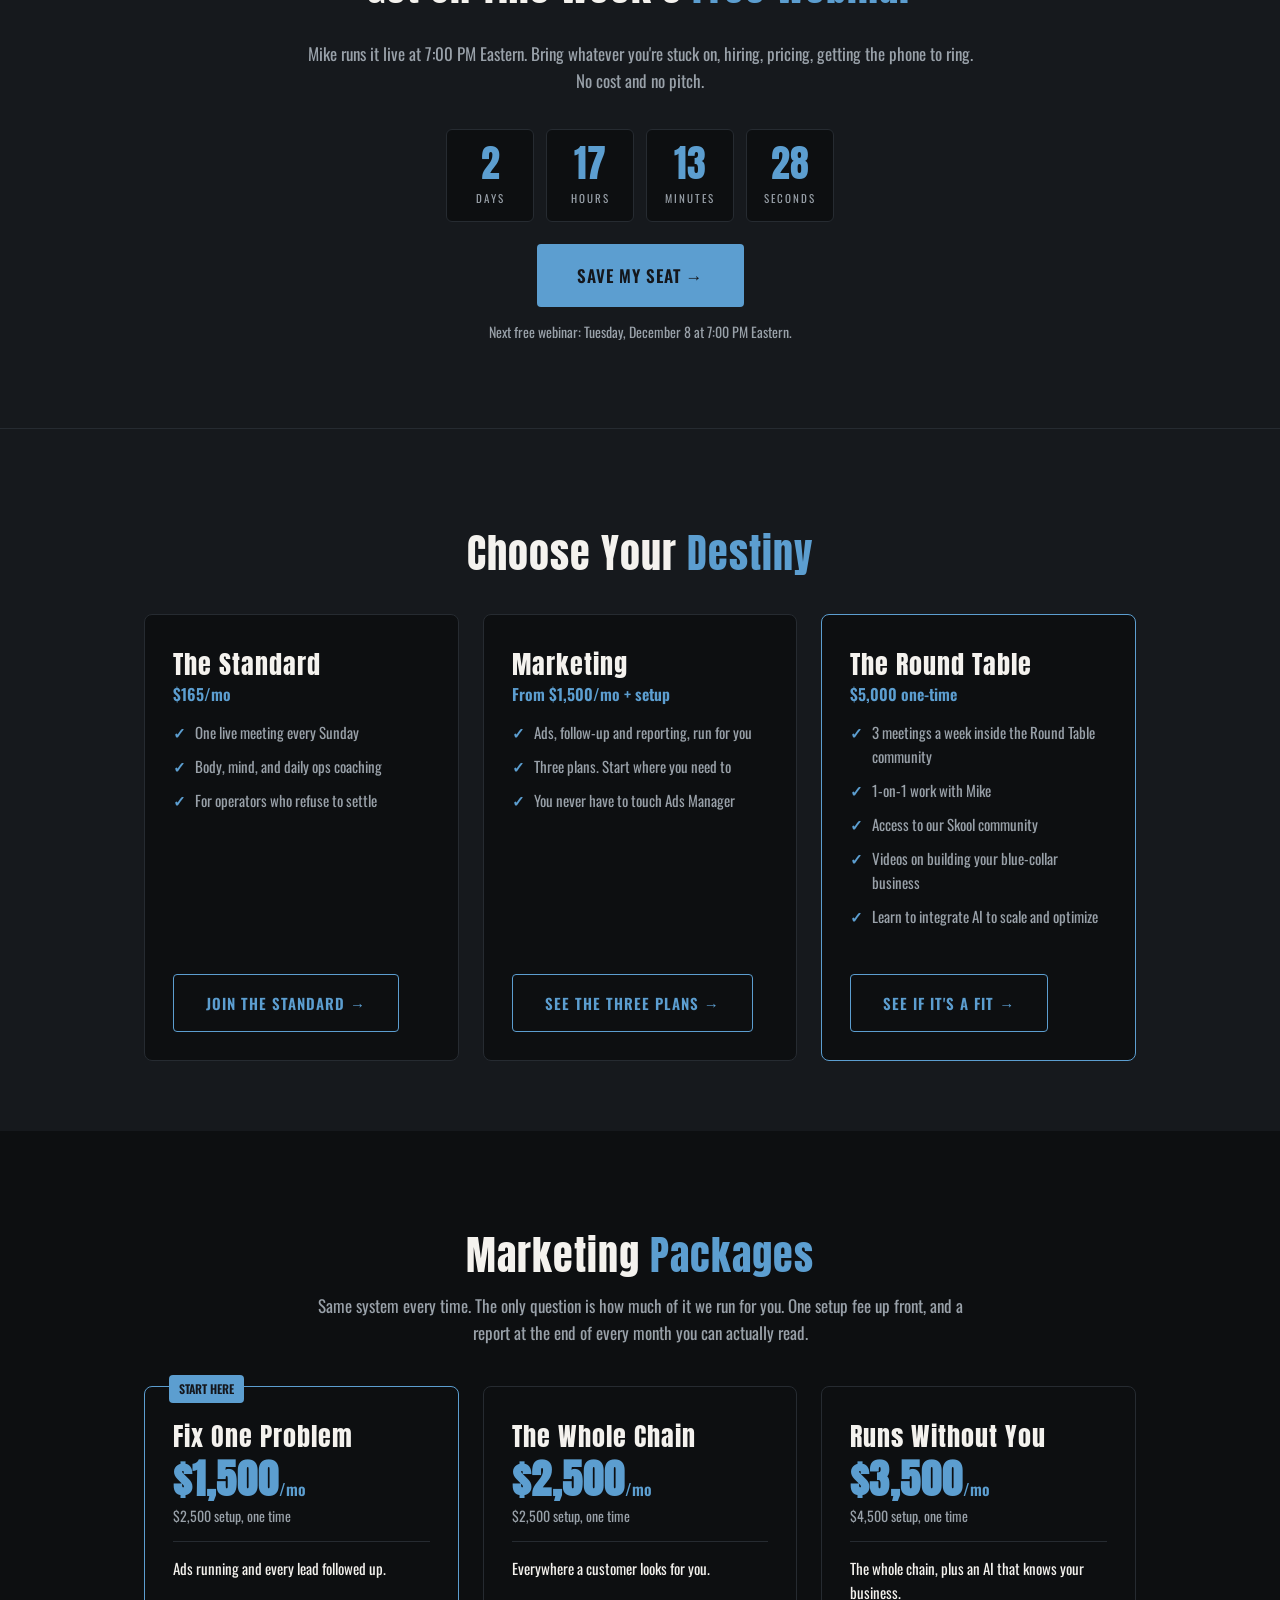
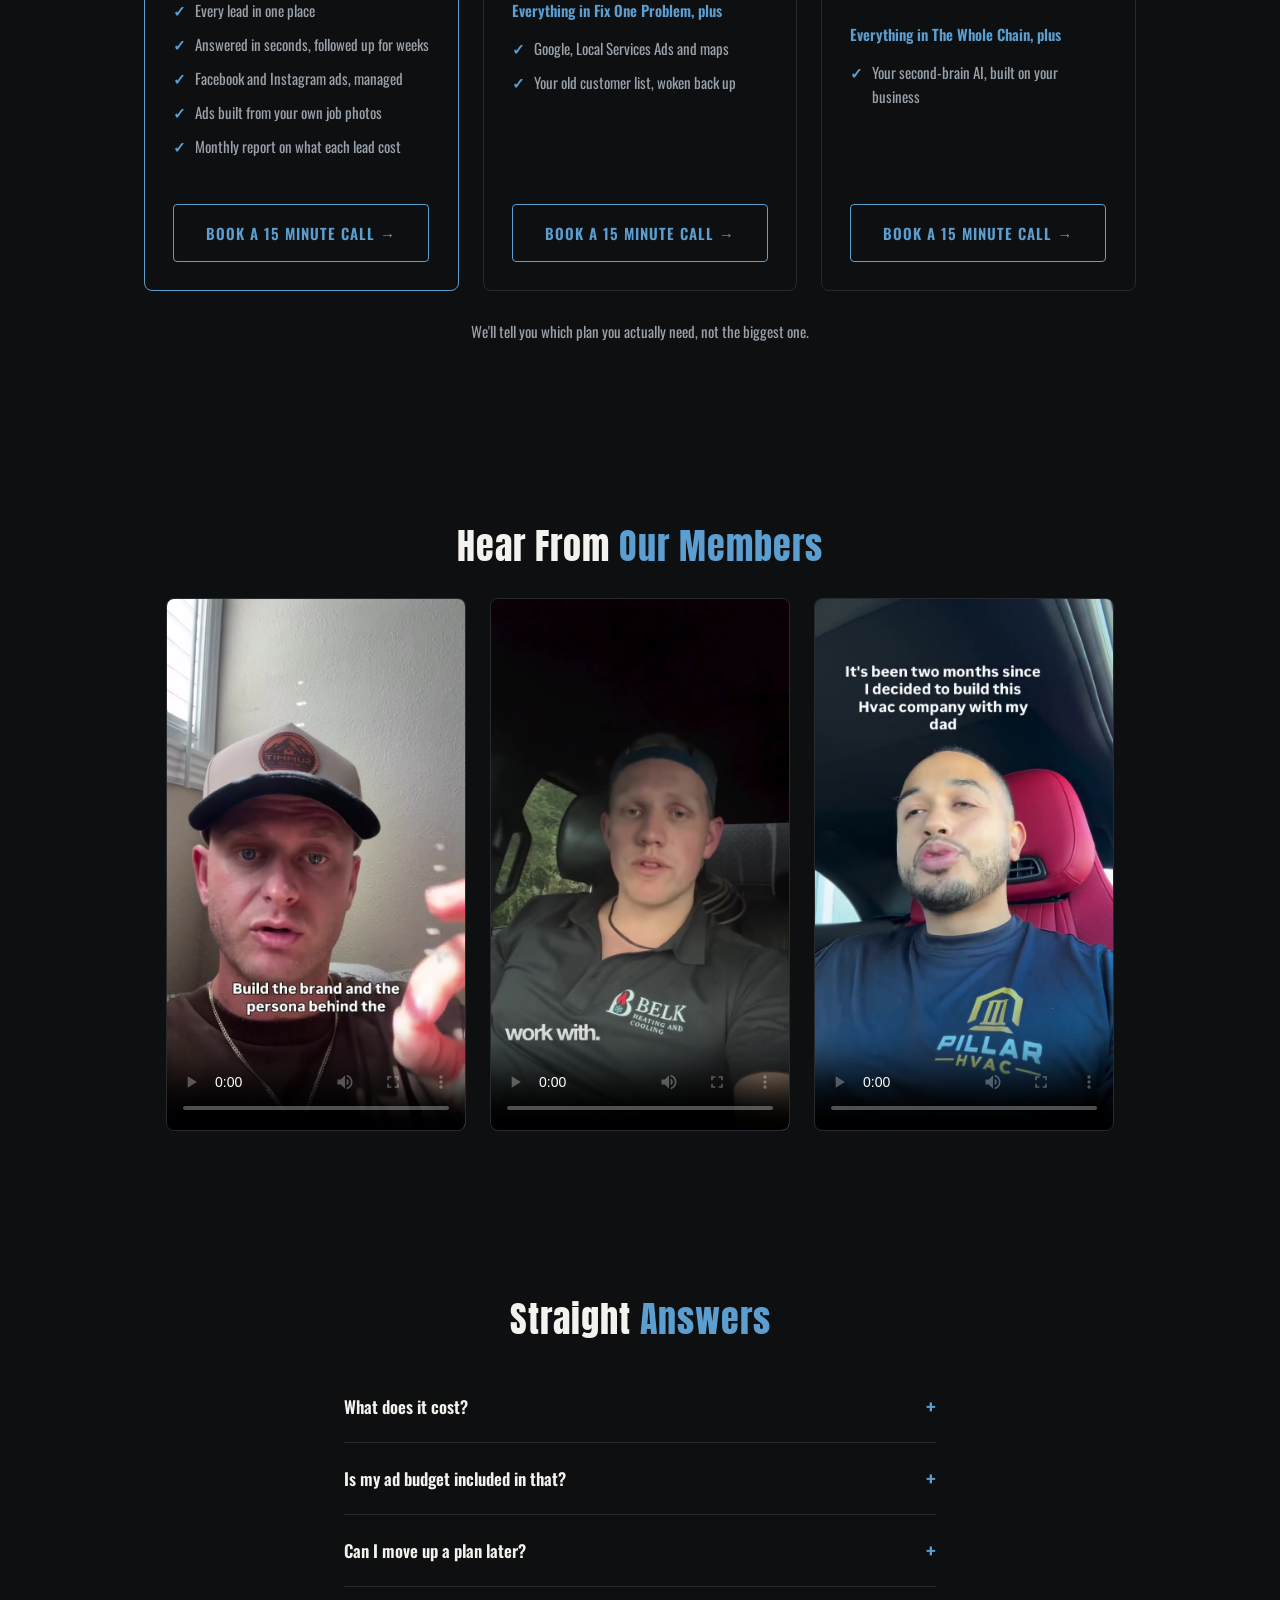
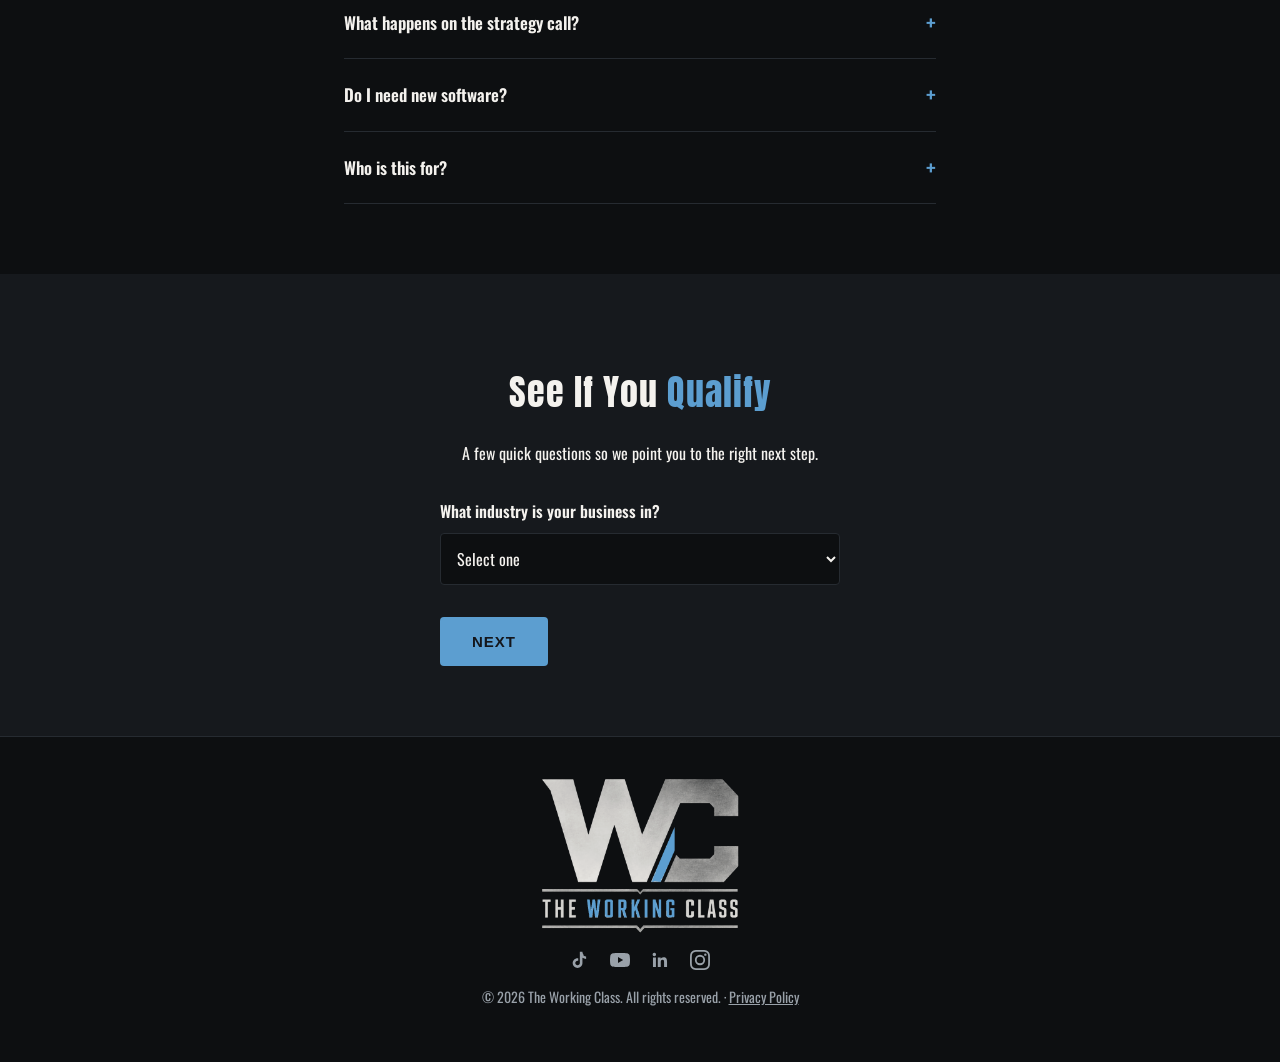
==== commit 01be8962: "Switch domain to workingclassgroup.com CNAME plus all 24 Open Graph and Twitter card URLs, and the o" ====
--- a/index.html
+++ b/index.html
@@ -9,9 +9,9 @@
   <meta property="og:site_name" content="The Working Class">
   <meta property="og:title" content="The Working Class | Mike Cesaroni">
   <meta property="og:description" content="Coaching and marketing for service business owners. HVAC, plumbing, electrical, roofing, landscaping, GC.">
-  <meta property="og:url" content="https://www.mikecesaroni.com/">
-  <meta property="og:image" content="https://www.mikecesaroni.com/og.png">
-  <meta property="og:image:secure_url" content="https://www.mikecesaroni.com/og.png">
+  <meta property="og:url" content="https://workingclassgroup.com/">
+  <meta property="og:image" content="https://workingclassgroup.com/og.png">
+  <meta property="og:image:secure_url" content="https://workingclassgroup.com/og.png">
   <meta property="og:image:type" content="image/png">
   <meta property="og:image:width" content="1200">
   <meta property="og:image:height" content="630">
@@ -19,7 +19,7 @@
   <meta name="twitter:card" content="summary_large_image">
   <meta name="twitter:title" content="The Working Class | Mike Cesaroni">
   <meta name="twitter:description" content="Coaching and marketing for service business owners. HVAC, plumbing, electrical, roofing, landscaping, GC.">
-  <meta name="twitter:image" content="https://www.mikecesaroni.com/og.png">
+  <meta name="twitter:image" content="https://workingclassgroup.com/og.png">
   <link rel="icon" href="favicon.ico?v=2" sizes="any">
   <link rel="icon" type="image/png" sizes="32x32" href="favicon-32x32.png?v=2">
   <link rel="icon" type="image/png" sizes="16x16" href="favicon-16x16.png?v=2">
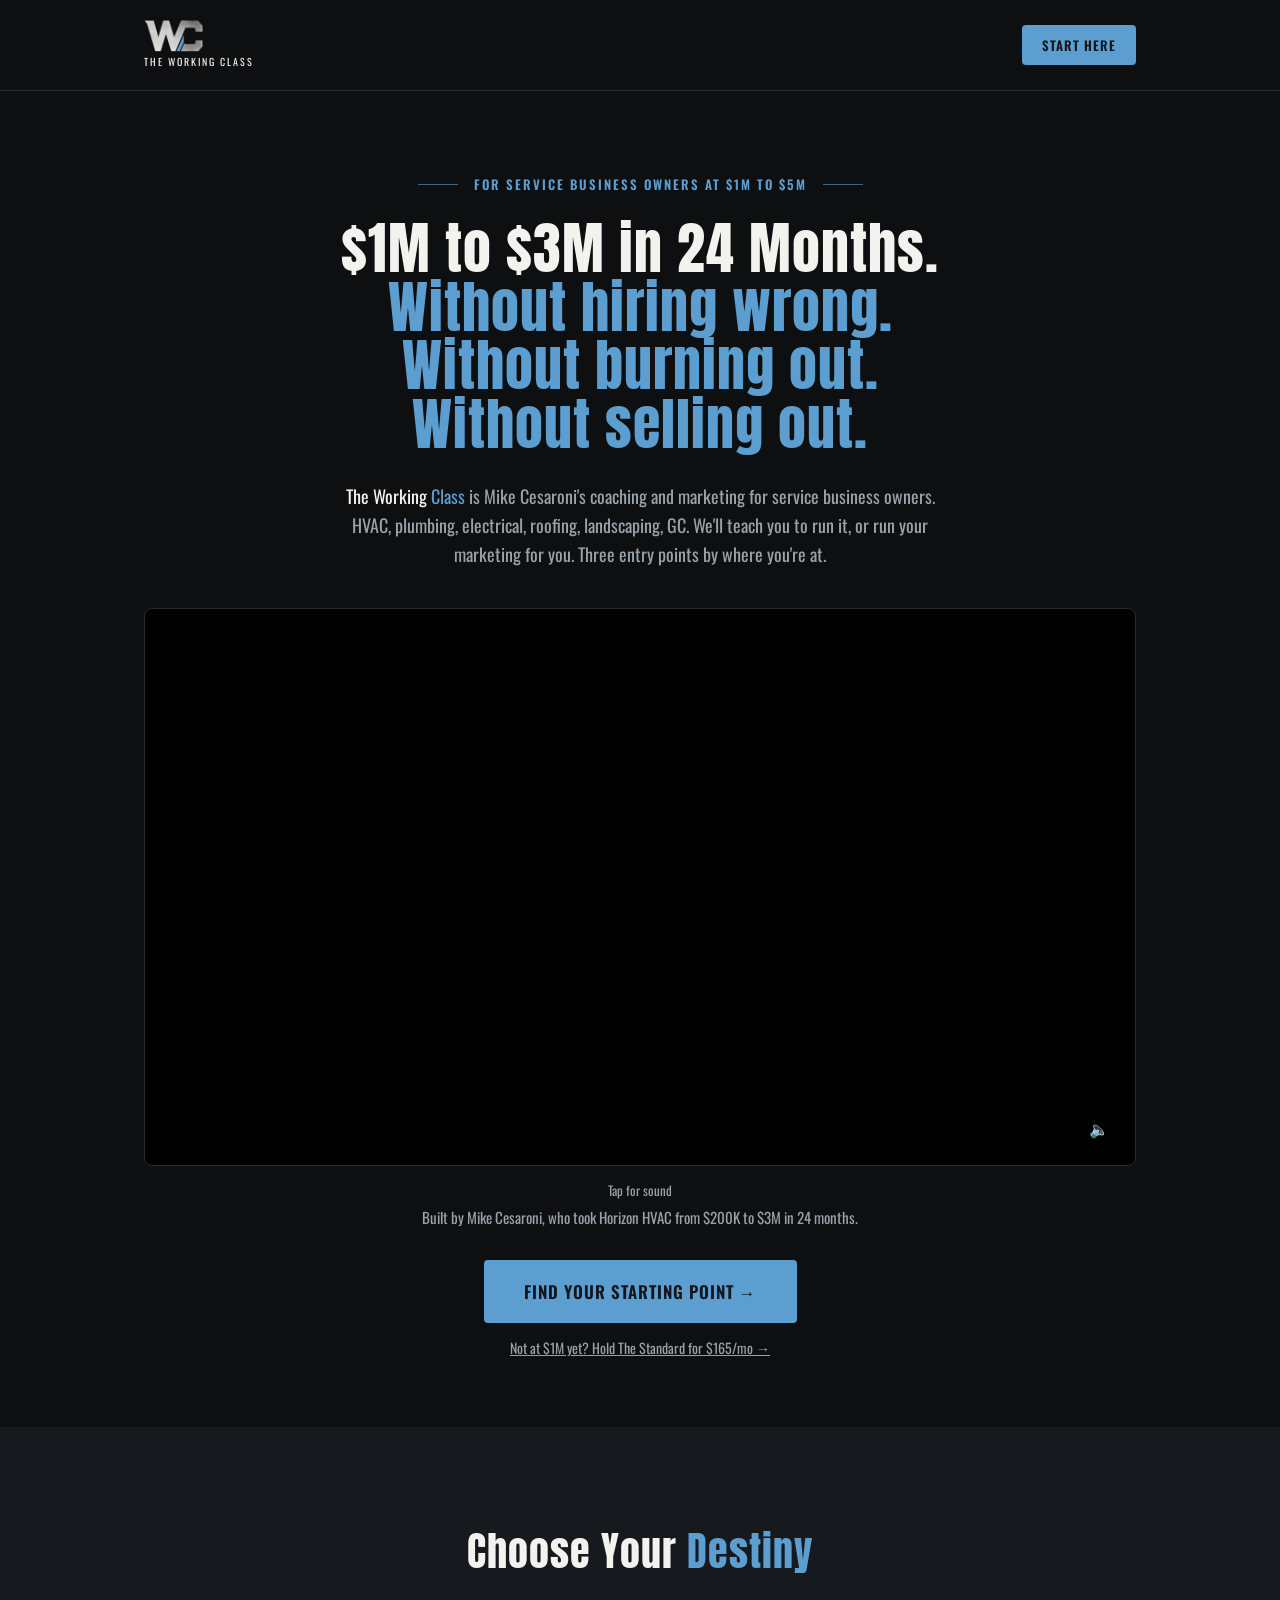
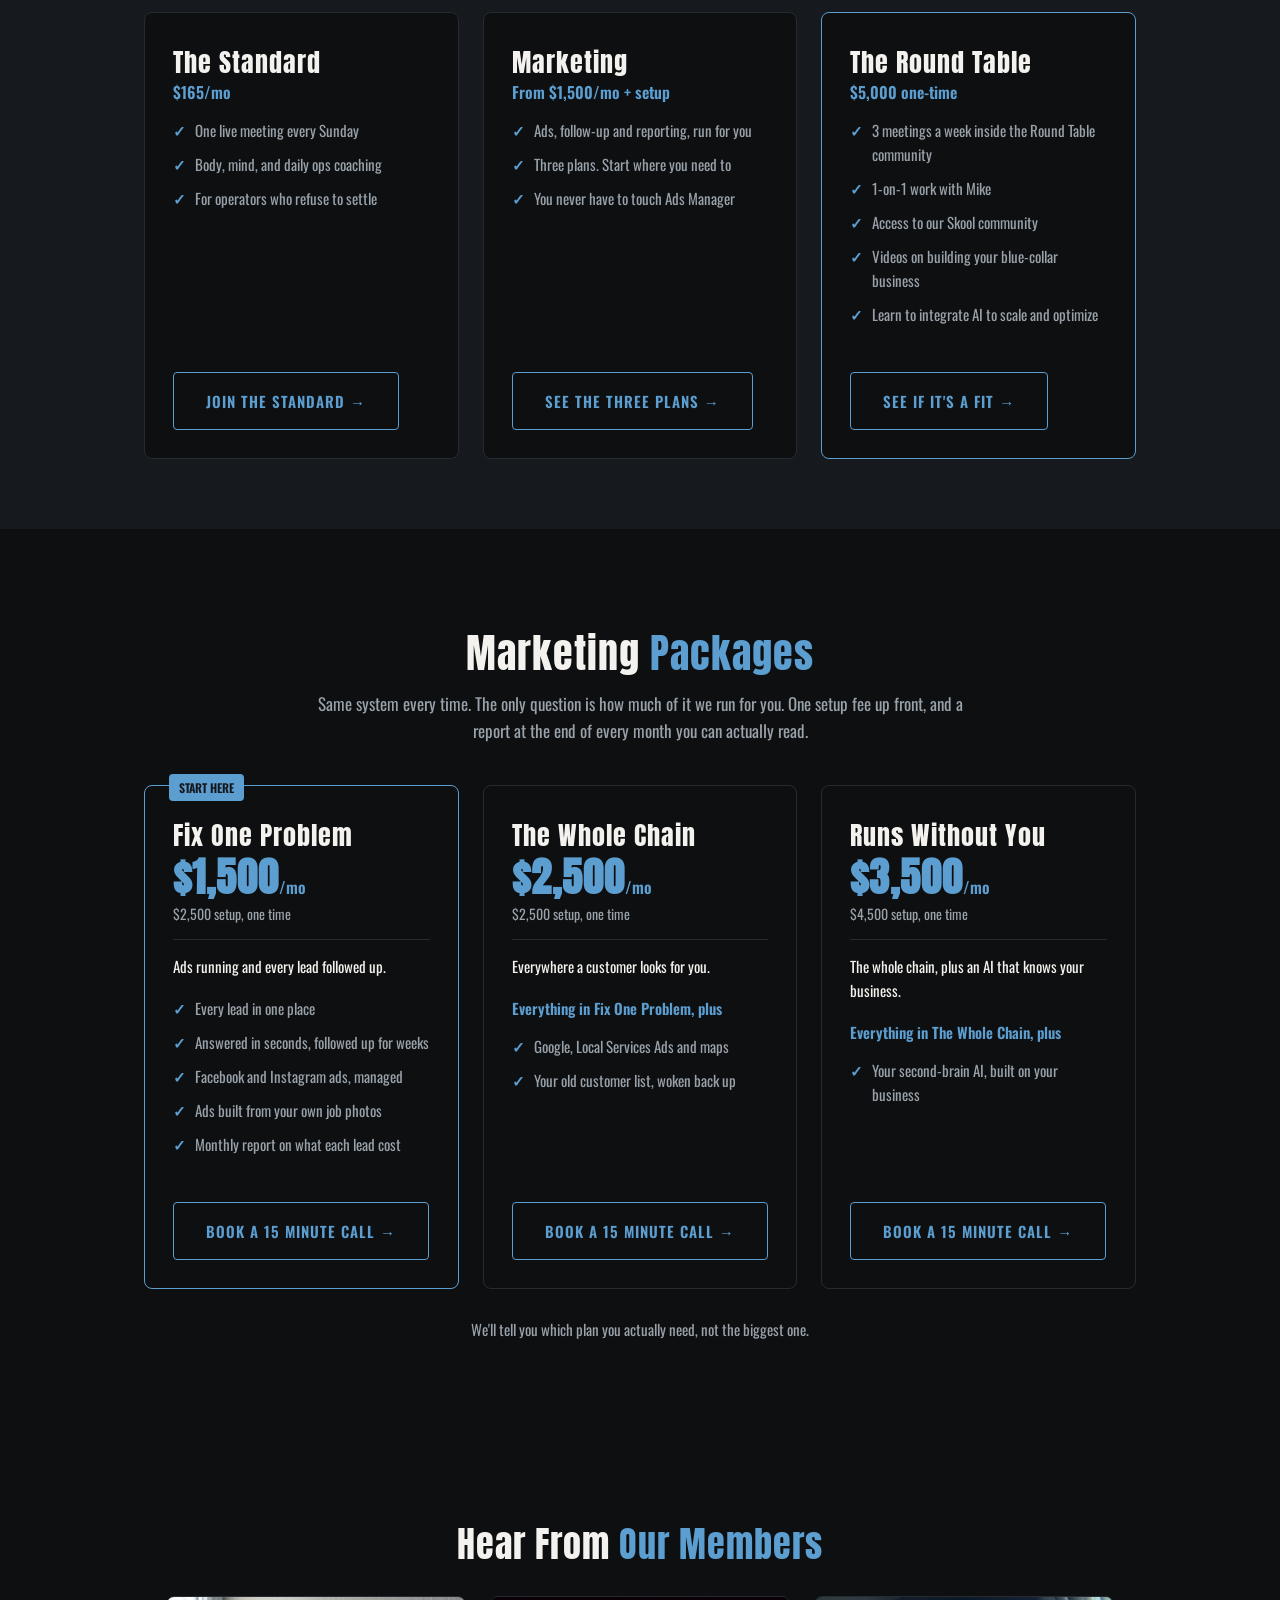
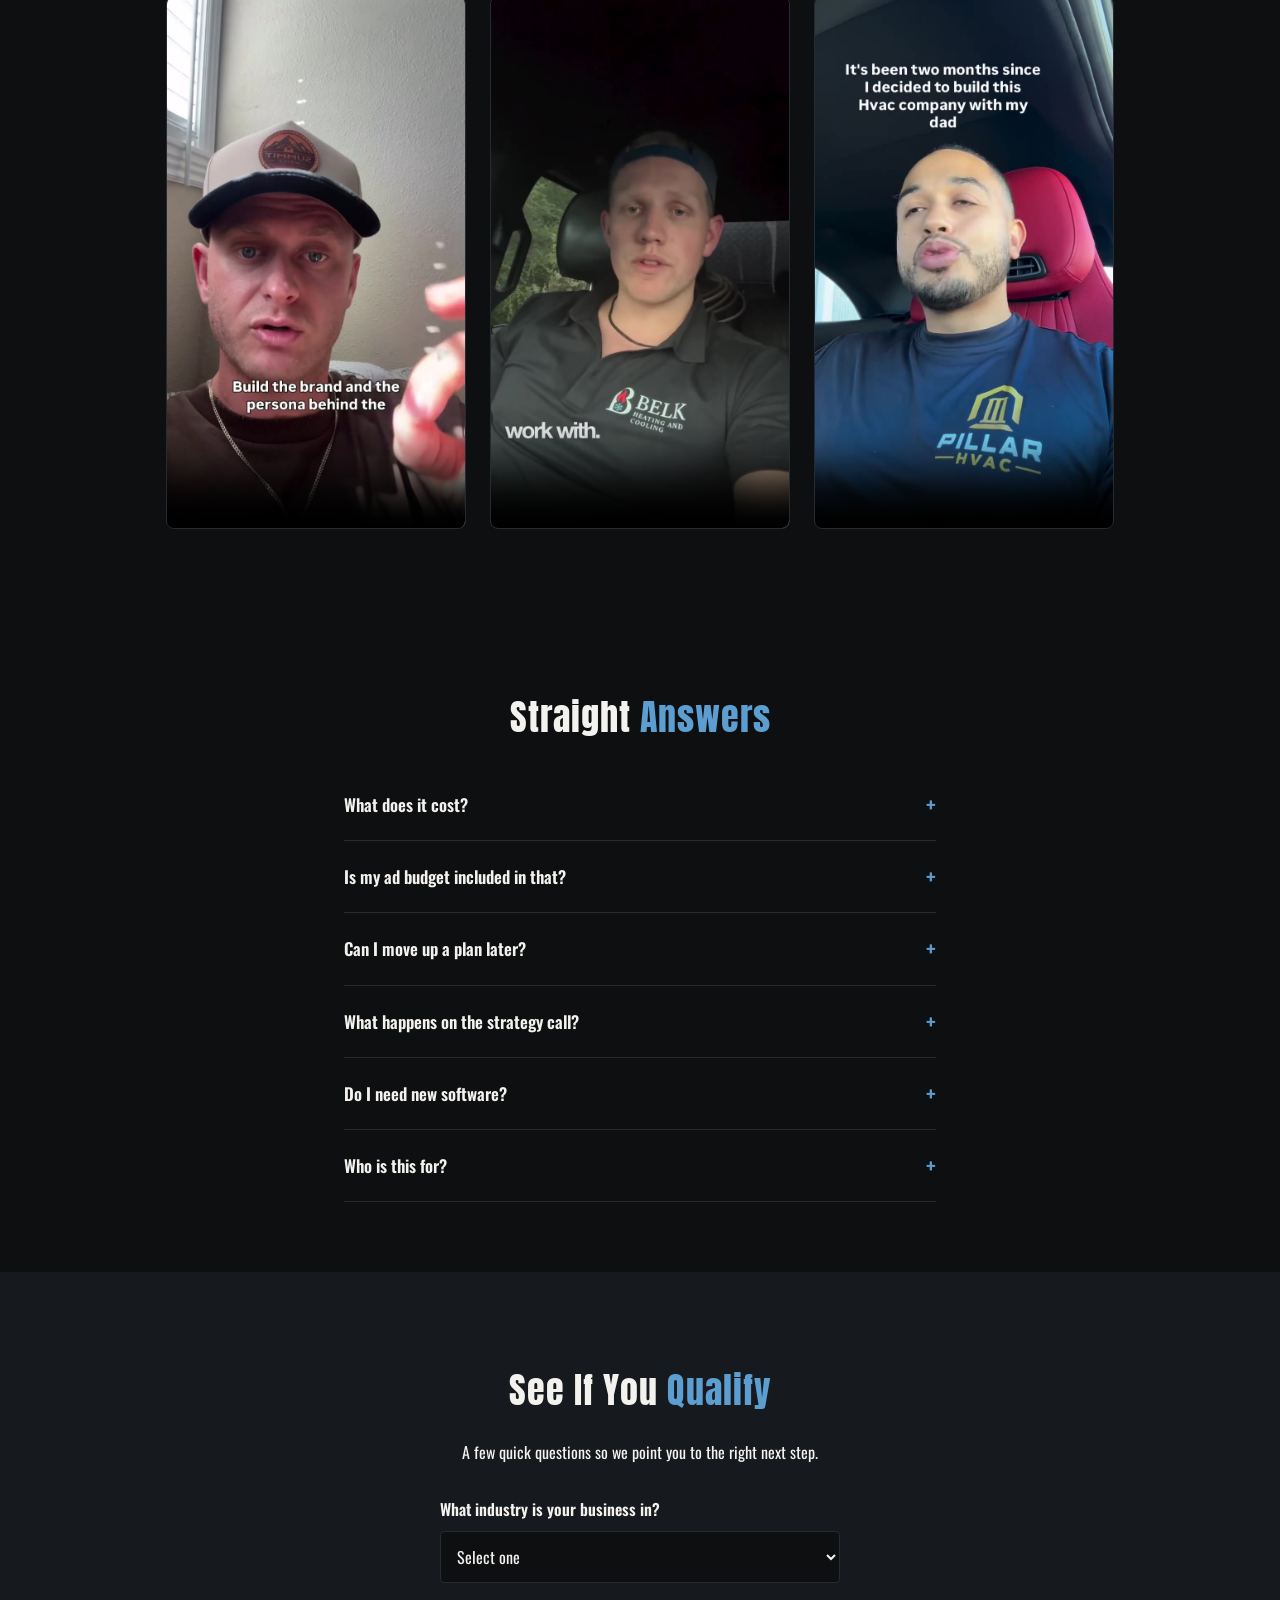
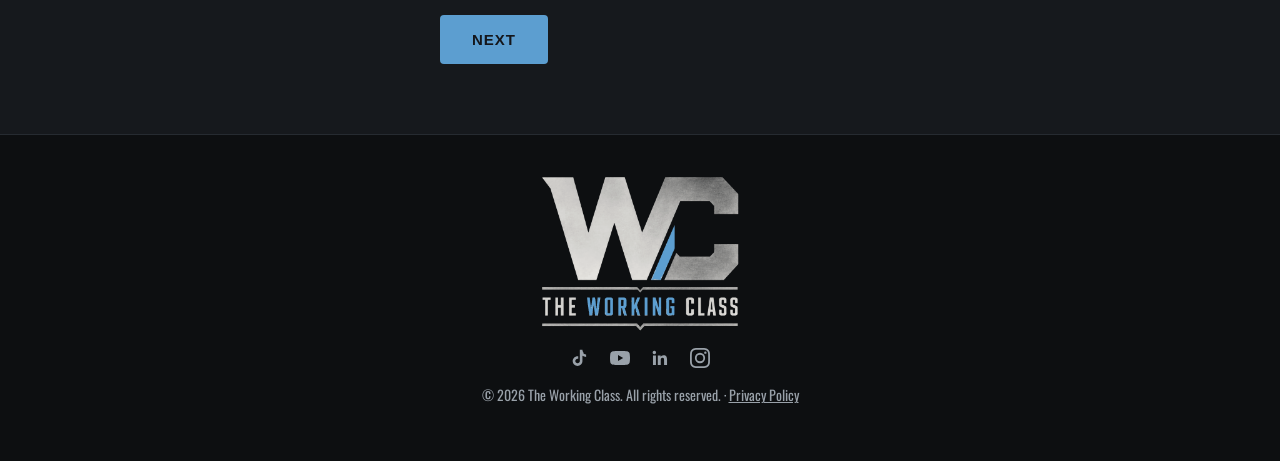
==== commit 1f3e35e1: "Remove the webinar from the site The webinar is being discontinued, so every path that offered it is" ====
--- a/index.html
+++ b/index.html
@@ -71,25 +71,6 @@
     </div>
   </section>
 
-  <section id="webinar" class="webinar">
-    <div class="wrap-wide">
-      <p class="eyebrow"><span class="rule"></span>Free, Every Tuesday<span class="rule"></span></p>
-      <h2>Get On This Week's <span class="accent-text">Free Webinar</span></h2>
-      <p class="section-sub">Mike runs it live at 7:00 PM Eastern. Bring whatever you're stuck on, hiring, pricing, getting the phone to ring. No cost and no pitch.</p>
-
-      <div class="countdown" id="countdown" aria-hidden="true" hidden>
-        <div class="cd-unit"><span class="cd-num" id="cd-days">0</span><span class="cd-label">Days</span></div>
-        <div class="cd-unit"><span class="cd-num" id="cd-hours">0</span><span class="cd-label">Hours</span></div>
-        <div class="cd-unit"><span class="cd-num" id="cd-mins">0</span><span class="cd-label">Minutes</span></div>
-        <div class="cd-unit"><span class="cd-num" id="cd-secs">0</span><span class="cd-label">Seconds</span></div>
-      </div>
-
-      <p class="cd-live" id="cd-live" hidden>Happening Right Now</p>
-
-      <a href="/freecall" class="btn btn-big" id="cd-cta">Save My Seat &rarr;</a>
-      <p class="cd-when" id="cd-when">Free, every Tuesday at 7:00 PM Eastern.</p>
-    </div>
-  </section>
 
   <section id="pricing" class="pricing">
     <div class="wrap-wide">
@@ -230,7 +211,7 @@
 
       <details>
         <summary>What does it cost?</summary>
-        <p>The Standard is $165/month. Marketing runs $1,500, $2,500 or $3,500 a month depending on how much of it we run for you, plus a one-time setup fee. That is $2,500 on the first two plans, $4,500 on the top one. The Round Table is a $5,000 one-time fee. Which one fits gets worked out on the free weekly webinar, or on a 15-minute call if you're moving forward with marketing.</p>
+        <p>The Standard is $165/month. Marketing runs $1,500, $2,500 or $3,500 a month depending on how much of it we run for you, plus a one-time setup fee. That is $2,500 on the first two plans, $4,500 on the top one. The Round Table is a $5,000 one-time fee. Which one fits gets worked out on a 15-minute call with Mike.</p>
       </details>
 
       <details>
@@ -328,7 +309,6 @@
           <div class="choice-group">
             <label class="checkbox-option"><input type="radio" name="start_choice" value="standard"> The Standard, $165/mo, join today</label>
             <label class="checkbox-option"><input type="radio" name="start_choice" value="roundtable"> The Round Table, $5,000</label>
-            <label class="checkbox-option"><input type="radio" name="start_choice" value="webinar"> Show me first, free weekly webinar with Mike</label>
           </div>
           <p class="hint">Pick one to continue.</p>
           <button type="button" class="btn next-step">Next</button>
@@ -354,6 +334,7 @@
     <div class="wrap">
       <div class="path" data-path="call" hidden>
         <h2>Book Your <span class="accent-text">15-Minute Call</span></h2>
+        <p data-roundtable-note hidden>The Round Table is a $5,000 room. Book 15 minutes and Mike will walk you through exactly what's inside it.</p>
         <p>Pick a time that works. Bring your numbers. Mike will have your answers in front of him.</p>
         <div class="embed-wrap"><iframe data-src="https://api.leadconnectorhq.com/widget/booking/aMxlJQG3ZtvdrSWDHjfB" title="Book a call with Mike"></iframe></div>
       </div>
@@ -362,15 +343,8 @@
         <h2>Join <span class="accent-text">The Standard</span></h2>
         <p>$165 a month. One live meeting every Sunday, body, mind and daily ops coaching, and the room to go with it. Your community invite follows your first payment.</p>
         <a class="btn btn-big" data-standard-checkout href="https://link.fastpaydirect.com/payment-link/6a986564d6768df054449671" target="_blank" rel="noopener">Join The Standard &rarr;</a>
-        <p class="fine-print"><a href="#next-step" data-switch-path="webinar">Want to see it first? Grab a seat on Mike's free weekly webinar &rarr;</a></p>
-      </div>
-
-      <div class="path" data-path="webinar" hidden>
-        <h2>Grab a Seat on <span class="accent-text">Mike's Free Webinar</span></h2>
-        <p data-roundtable-note hidden>The Round Table is a $5,000 room, and this webinar is where Mike walks through what's inside it. Register below and bring your questions. <a href="#next-step" data-switch-path="call">Ready to invest now? Book a call instead &rarr;</a></p>
-        <p>Free, live, about an hour. Mike answers questions and shows you what The Standard and The Round Table actually are.</p>
-        <div class="embed-wrap"><iframe data-src="https://api.leadconnectorhq.com/widget/booking/8mxy614hNidRz9uVEhdp" title="Register for Mike's weekly webinar"></iframe></div>
-      </div>
+      </div>
+
       <script src="https://link.msgsndr.com/js/form_embed.js" async></script>
     </div>
   </section>
--- a/style.css
+++ b/style.css
@@ -692,73 +692,3 @@
 .site-footer a:hover {
   color: var(--accent);
 }
-
-/* Weekly webinar band */
-.webinar {
-  padding: 70px 0;
-  text-align: center;
-  background: var(--bg-alt);
-  border-top: 1px solid var(--border);
-  border-bottom: 1px solid var(--border);
-}
-
-.webinar h2 {
-  font-size: 40px;
-}
-
-.countdown {
-  display: flex;
-  justify-content: center;
-  flex-wrap: wrap;
-  gap: 12px;
-  margin: 34px 0 6px;
-}
-
-.cd-unit {
-  background: var(--bg);
-  border: 1px solid var(--border);
-  border-radius: 6px;
-  min-width: 88px;
-  padding: 14px 10px;
-}
-
-.cd-num {
-  display: block;
-  font-family: 'Anton', 'Oswald', sans-serif;
-  font-size: 38px;
-  line-height: 1;
-  color: var(--accent);
-  font-variant-numeric: tabular-nums;
-}
-
-.cd-label {
-  display: block;
-  margin-top: 8px;
-  font-size: 11px;
-  letter-spacing: 2px;
-  text-transform: uppercase;
-  color: var(--muted);
-}
-
-.cd-live {
-  font-family: 'Anton', 'Oswald', sans-serif;
-  font-size: 34px;
-  letter-spacing: 1px;
-  color: var(--accent);
-  margin: 34px 0 6px;
-}
-
-.cd-when {
-  color: var(--muted);
-  font-size: 14px;
-  margin-top: 14px;
-}
-
-@media (max-width: 540px) {
-  .webinar h2 { font-size: 30px; }
-  .countdown { gap: 8px; }
-  .cd-unit { min-width: 68px; padding: 12px 6px; }
-  .cd-num { font-size: 28px; }
-  .cd-label { font-size: 10px; letter-spacing: 1px; }
-  .cd-live { font-size: 26px; }
-}
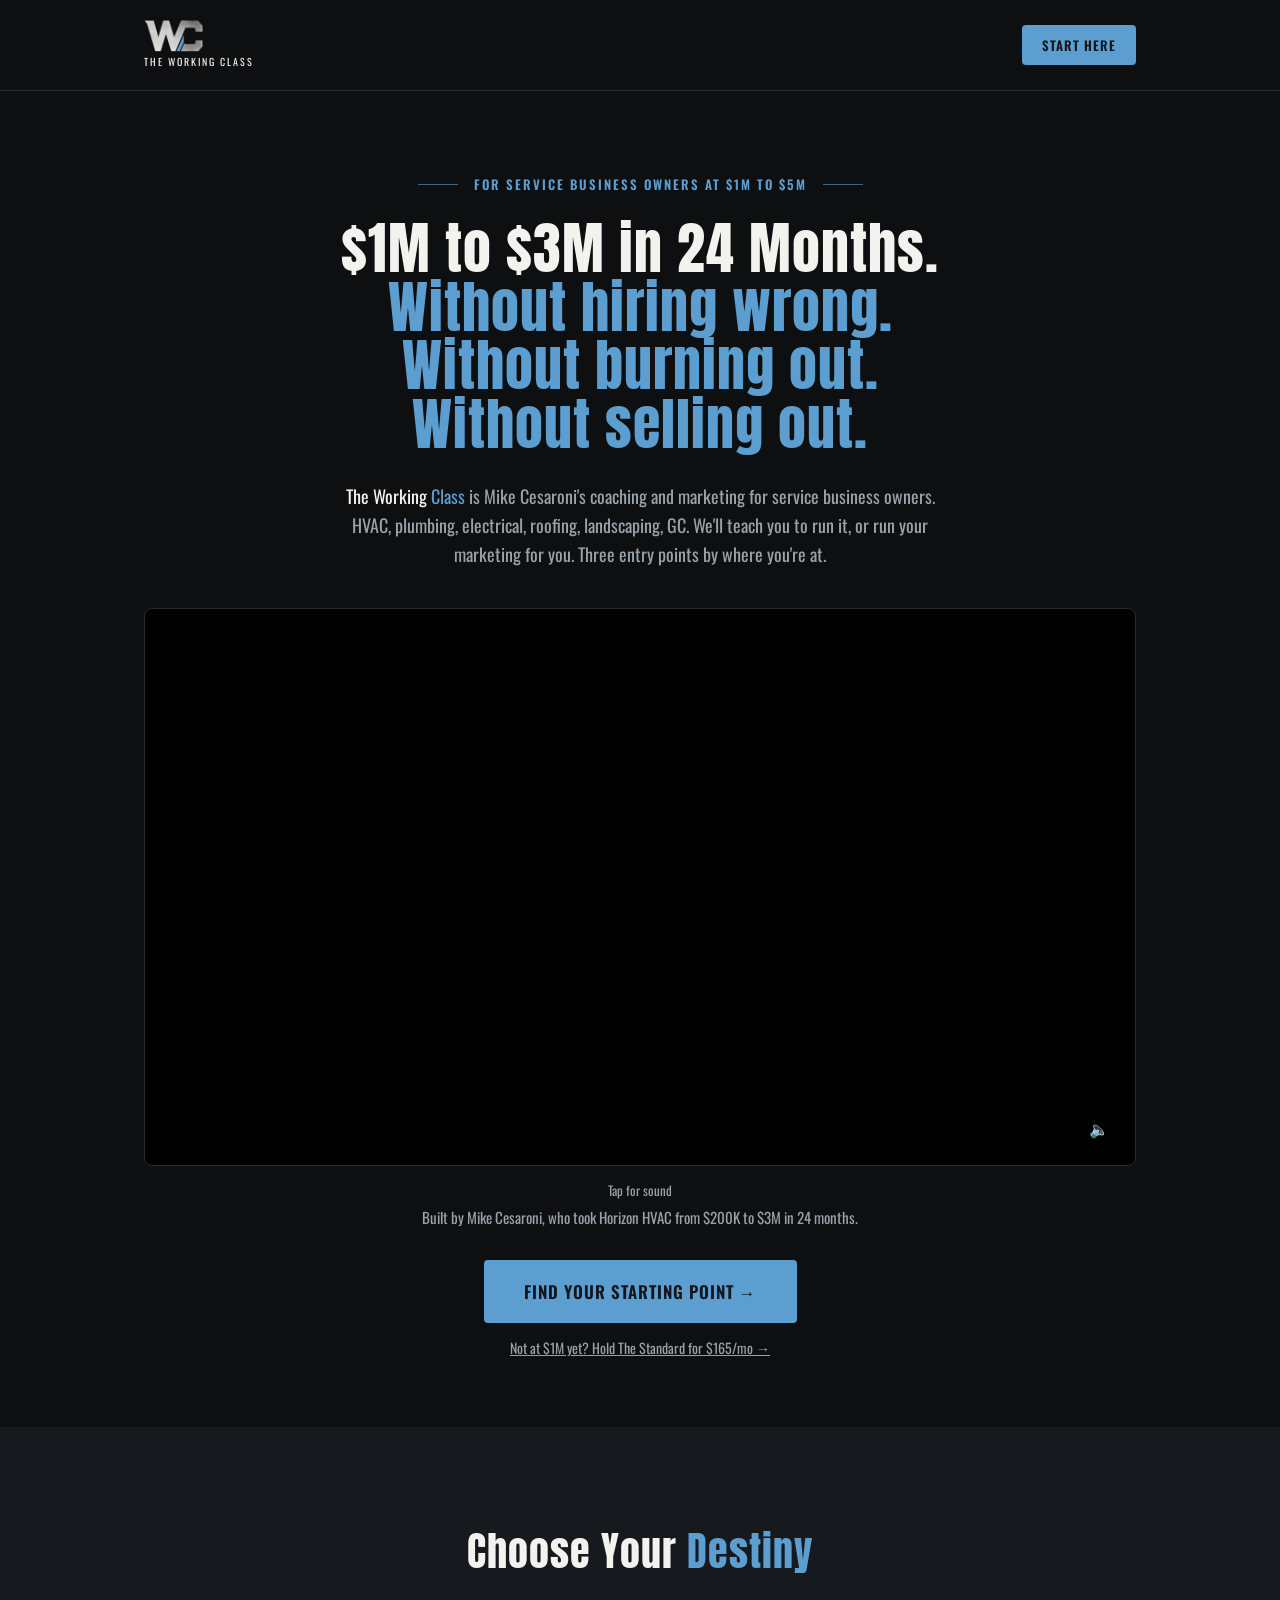
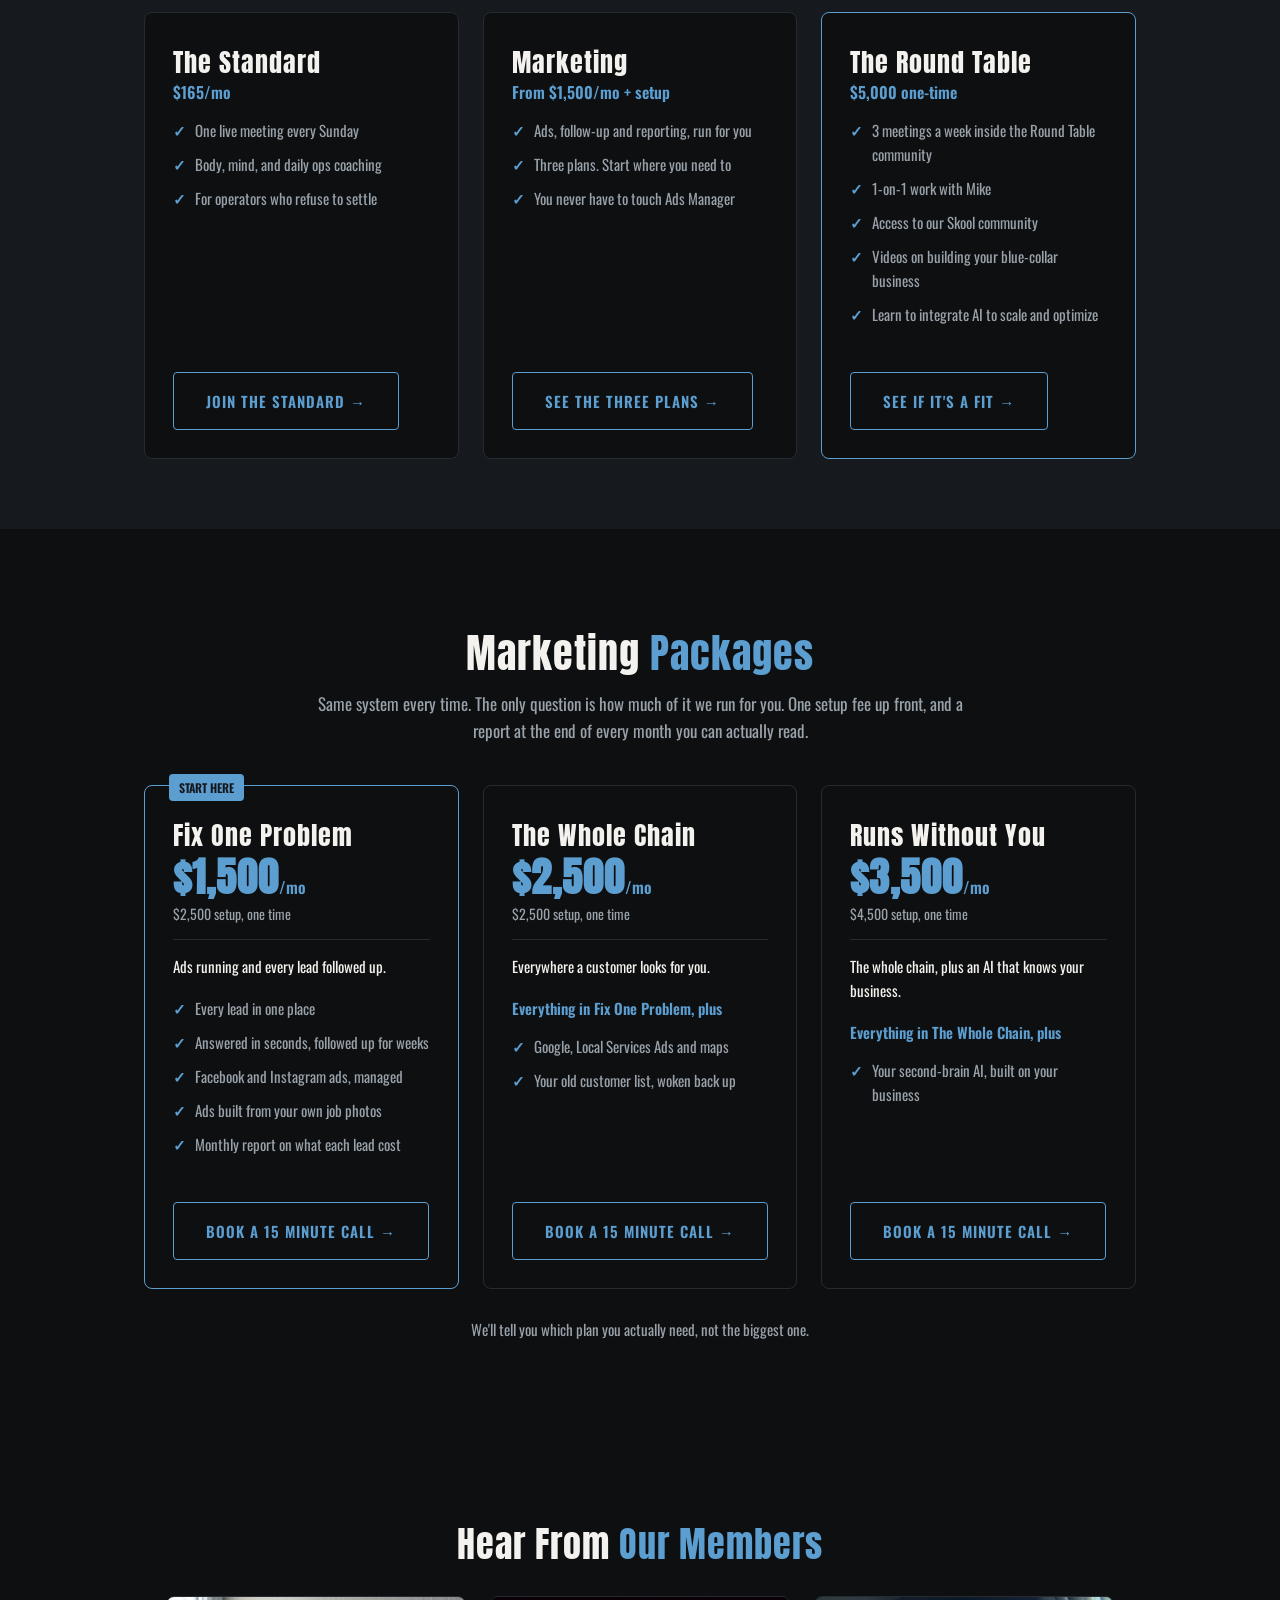
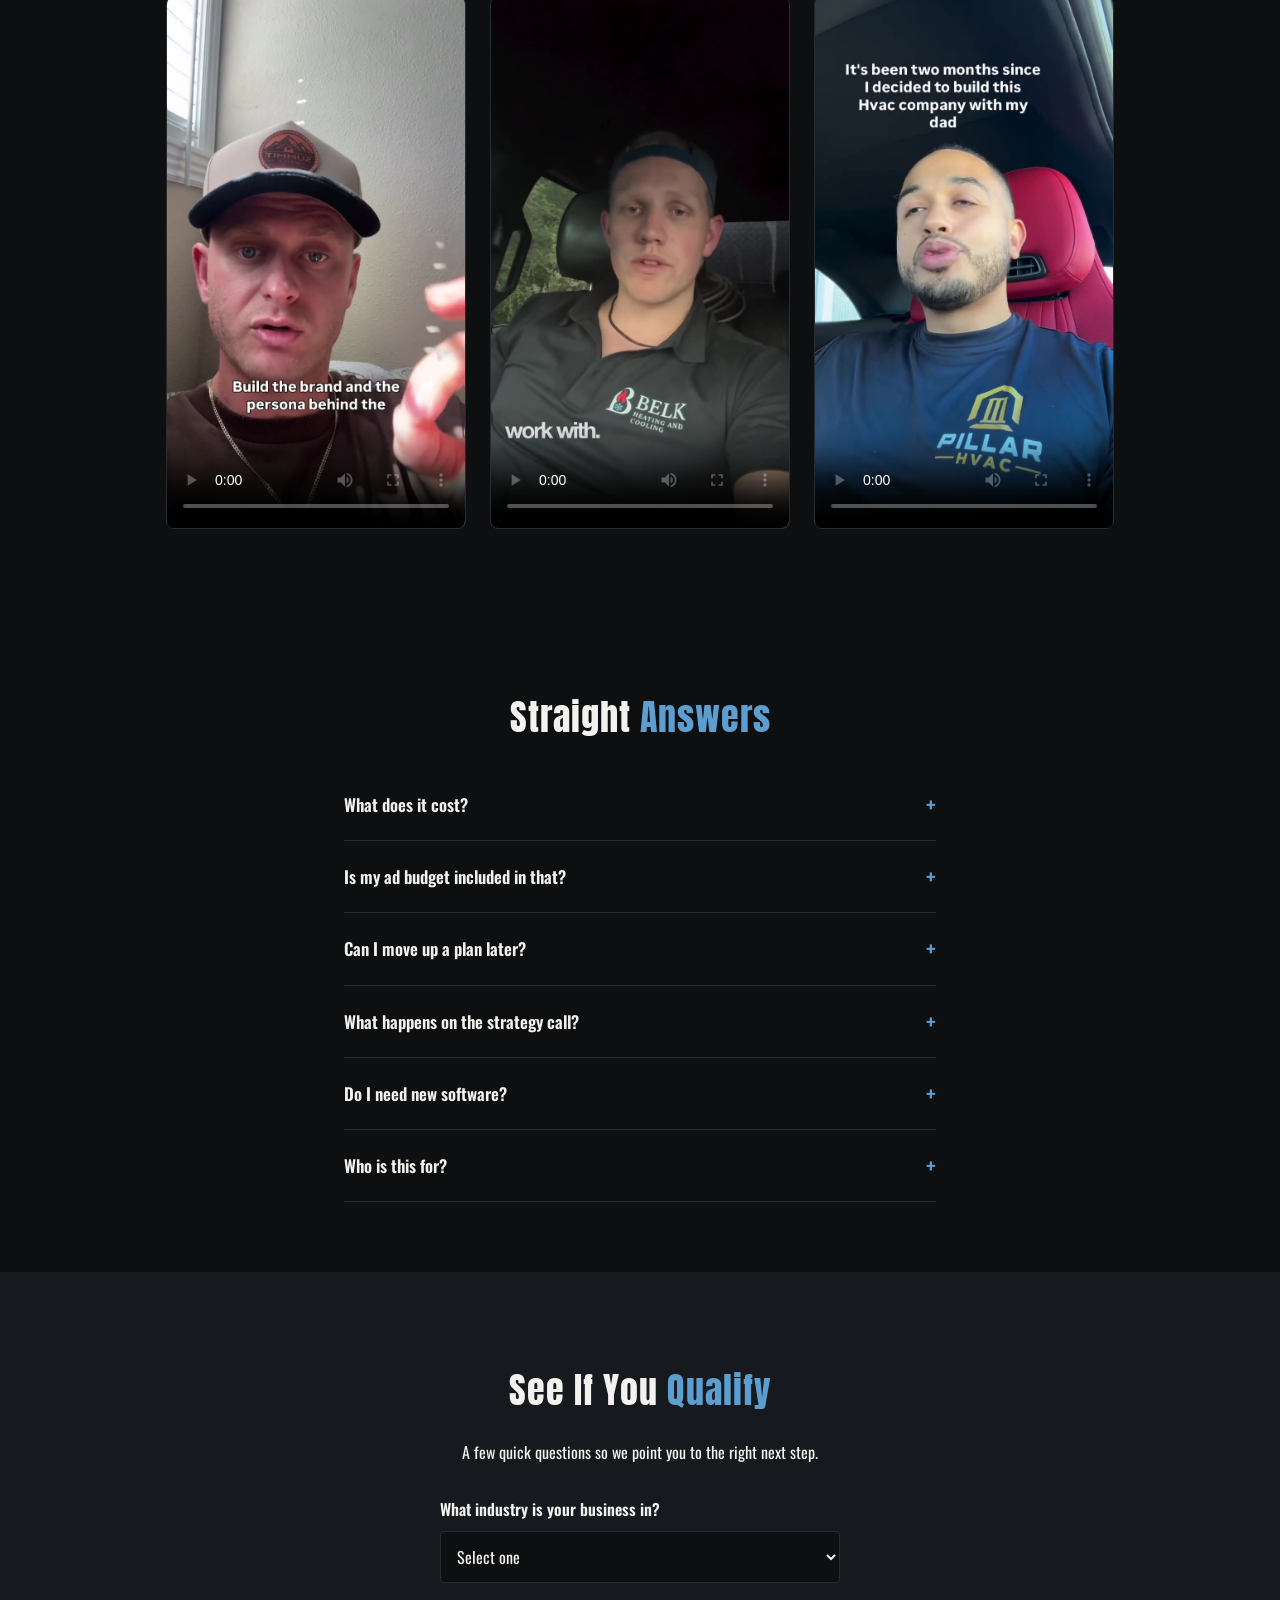
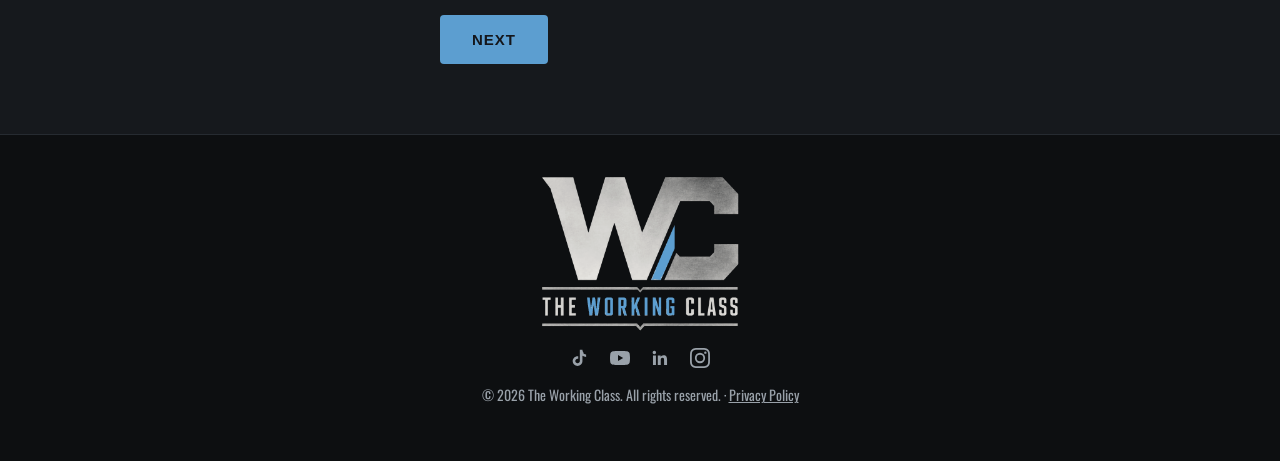
==== commit 1ad2596c: "Revert "Switch domain to workingclassgroup.com" This reverts commit 01be8962c882e7a0db6e616a9804c810" ====
--- a/index.html
+++ b/index.html
@@ -9,9 +9,9 @@
   <meta property="og:site_name" content="The Working Class">
   <meta property="og:title" content="The Working Class | Mike Cesaroni">
   <meta property="og:description" content="Coaching and marketing for service business owners. HVAC, plumbing, electrical, roofing, landscaping, GC.">
-  <meta property="og:url" content="https://workingclassgroup.com/">
-  <meta property="og:image" content="https://workingclassgroup.com/og.png">
-  <meta property="og:image:secure_url" content="https://workingclassgroup.com/og.png">
+  <meta property="og:url" content="https://www.mikecesaroni.com/">
+  <meta property="og:image" content="https://www.mikecesaroni.com/og.png">
+  <meta property="og:image:secure_url" content="https://www.mikecesaroni.com/og.png">
   <meta property="og:image:type" content="image/png">
   <meta property="og:image:width" content="1200">
   <meta property="og:image:height" content="630">
@@ -19,7 +19,7 @@
   <meta name="twitter:card" content="summary_large_image">
   <meta name="twitter:title" content="The Working Class | Mike Cesaroni">
   <meta name="twitter:description" content="Coaching and marketing for service business owners. HVAC, plumbing, electrical, roofing, landscaping, GC.">
-  <meta name="twitter:image" content="https://workingclassgroup.com/og.png">
+  <meta name="twitter:image" content="https://www.mikecesaroni.com/og.png">
   <link rel="icon" href="favicon.ico?v=2" sizes="any">
   <link rel="icon" type="image/png" sizes="32x32" href="favicon-32x32.png?v=2">
   <link rel="icon" type="image/png" sizes="16x16" href="favicon-16x16.png?v=2">
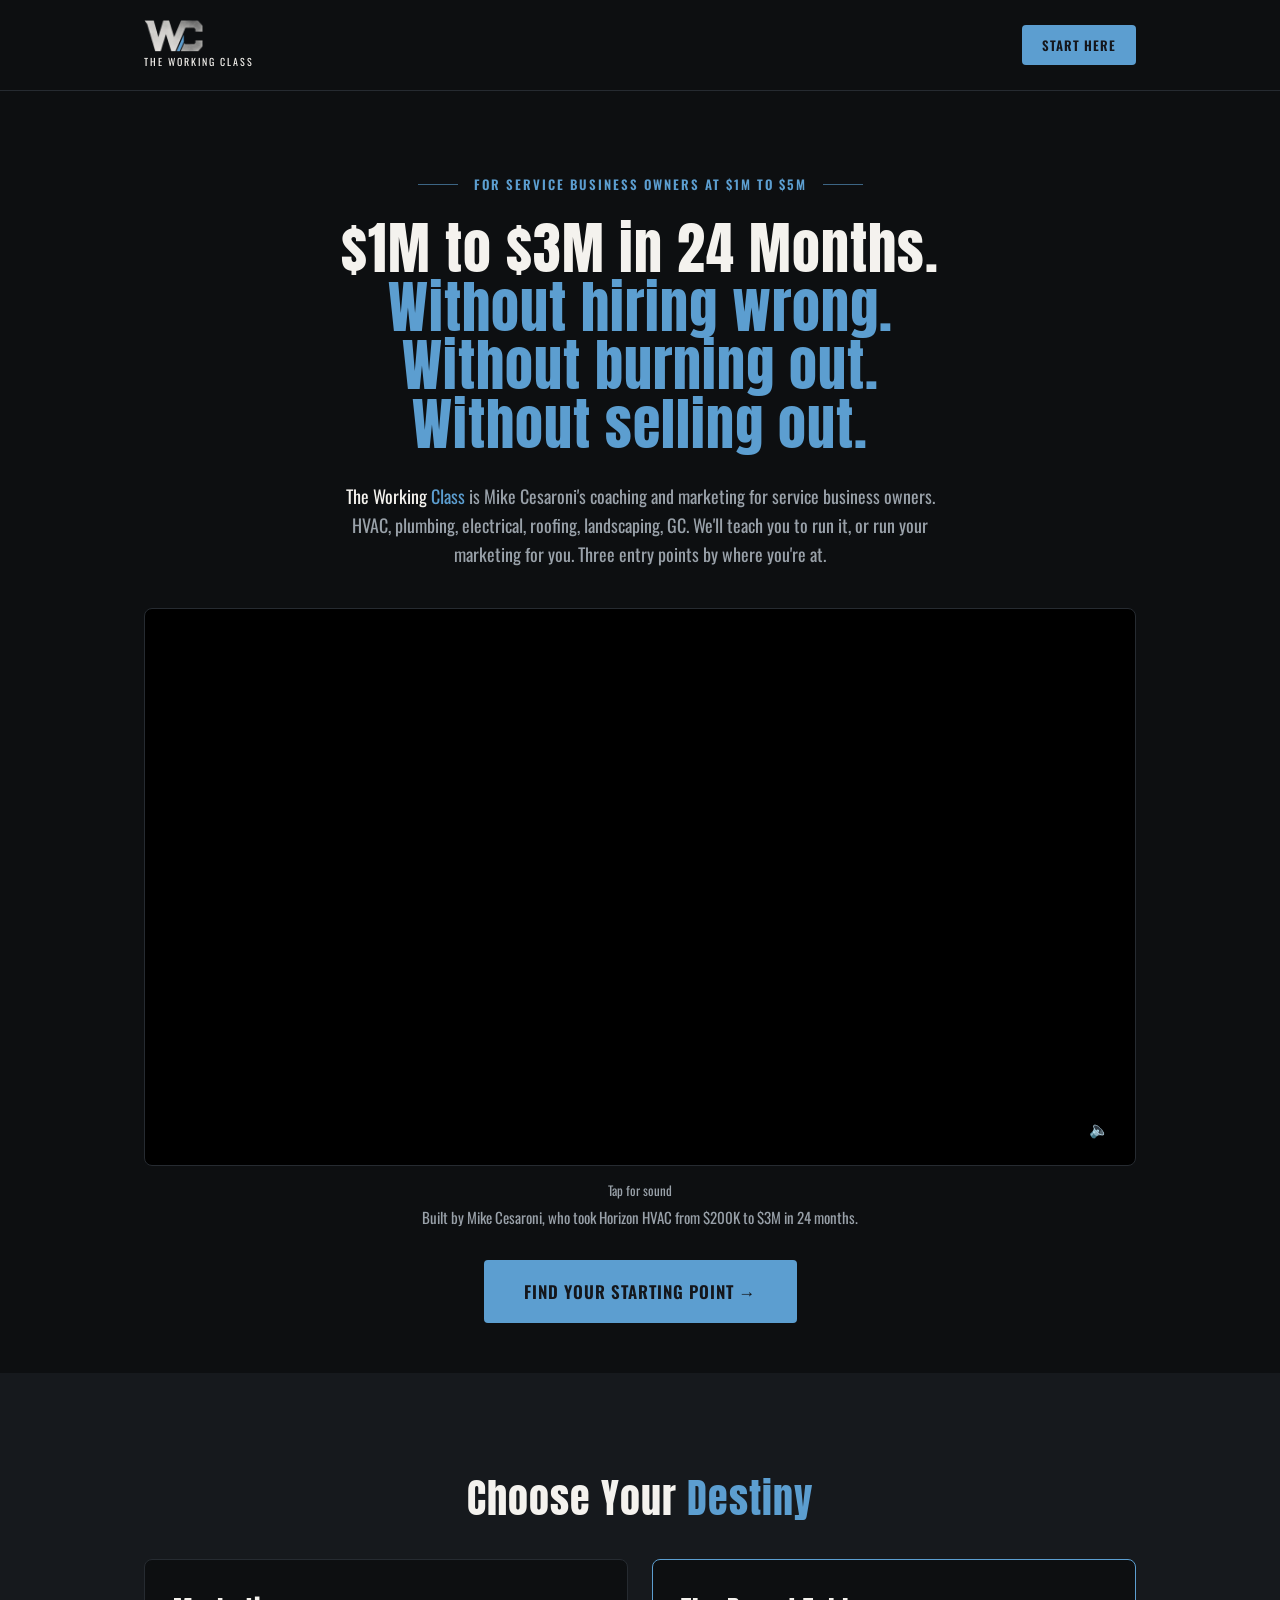
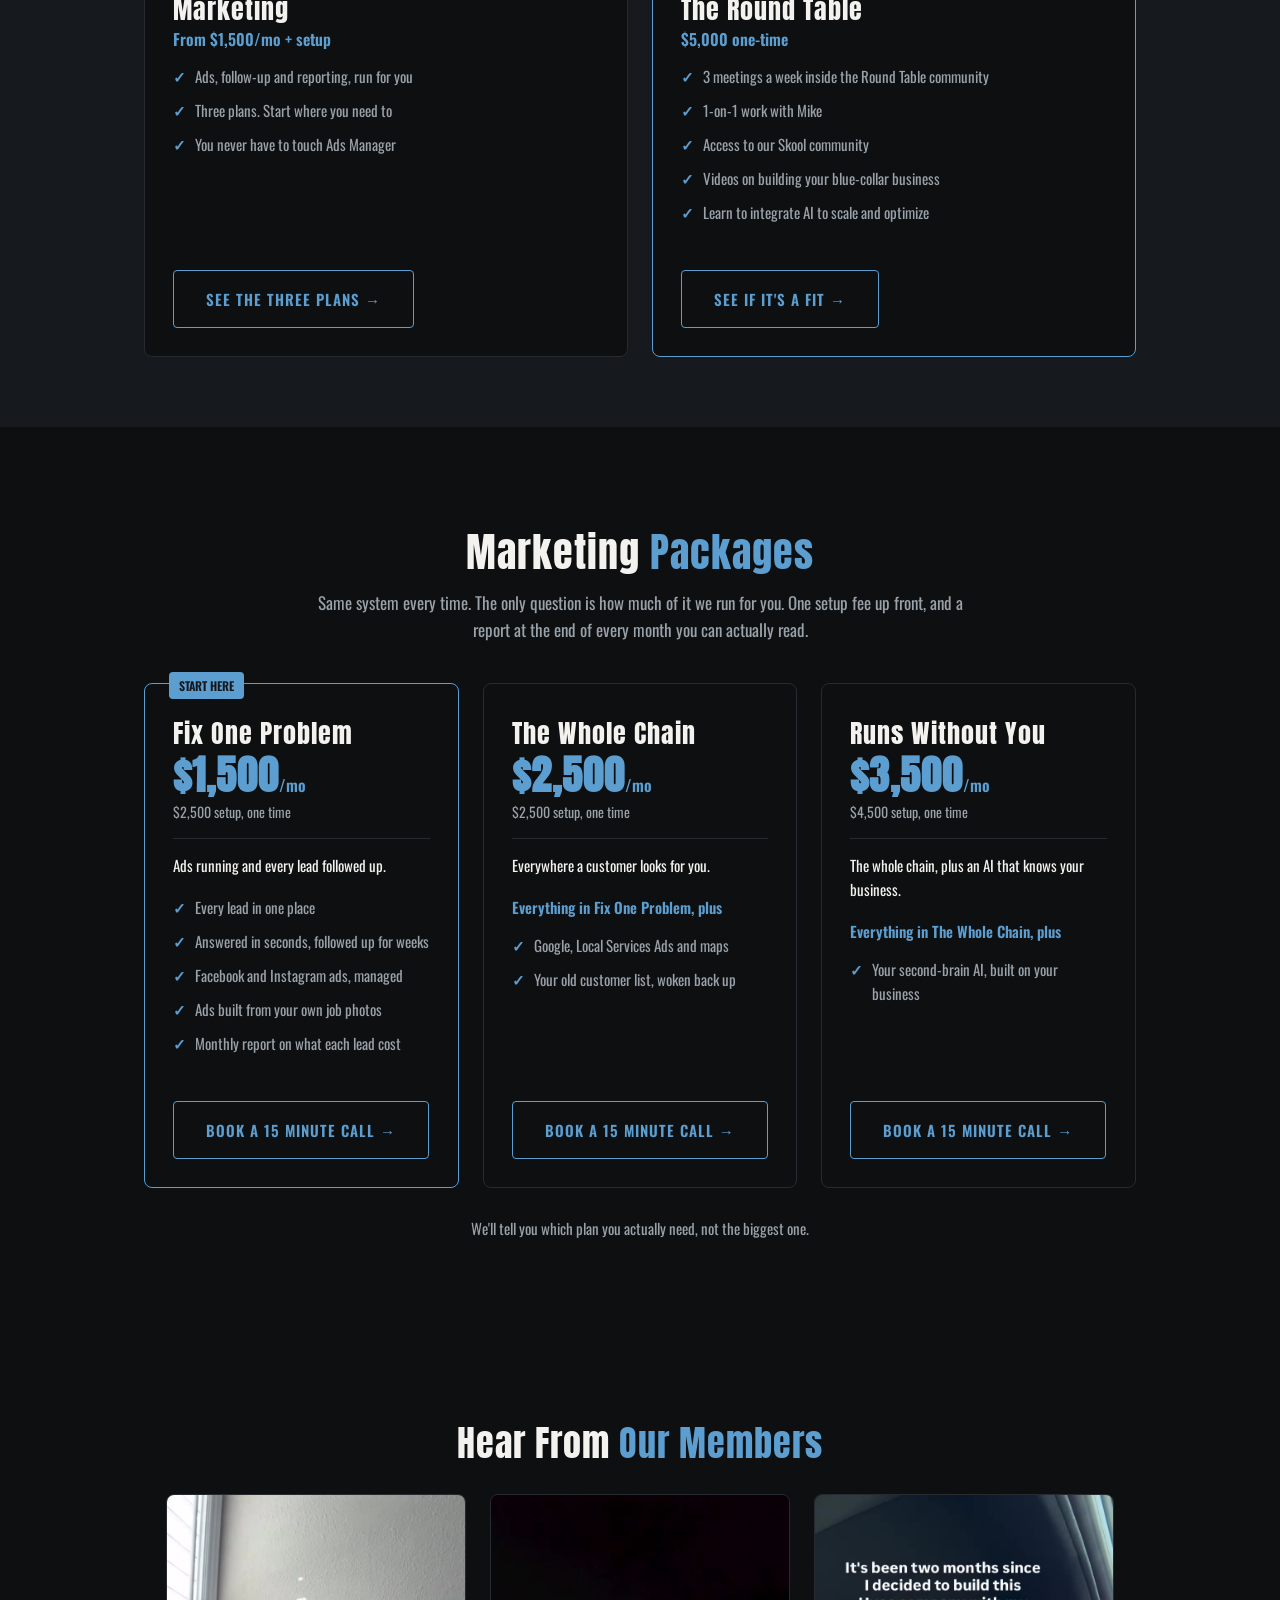
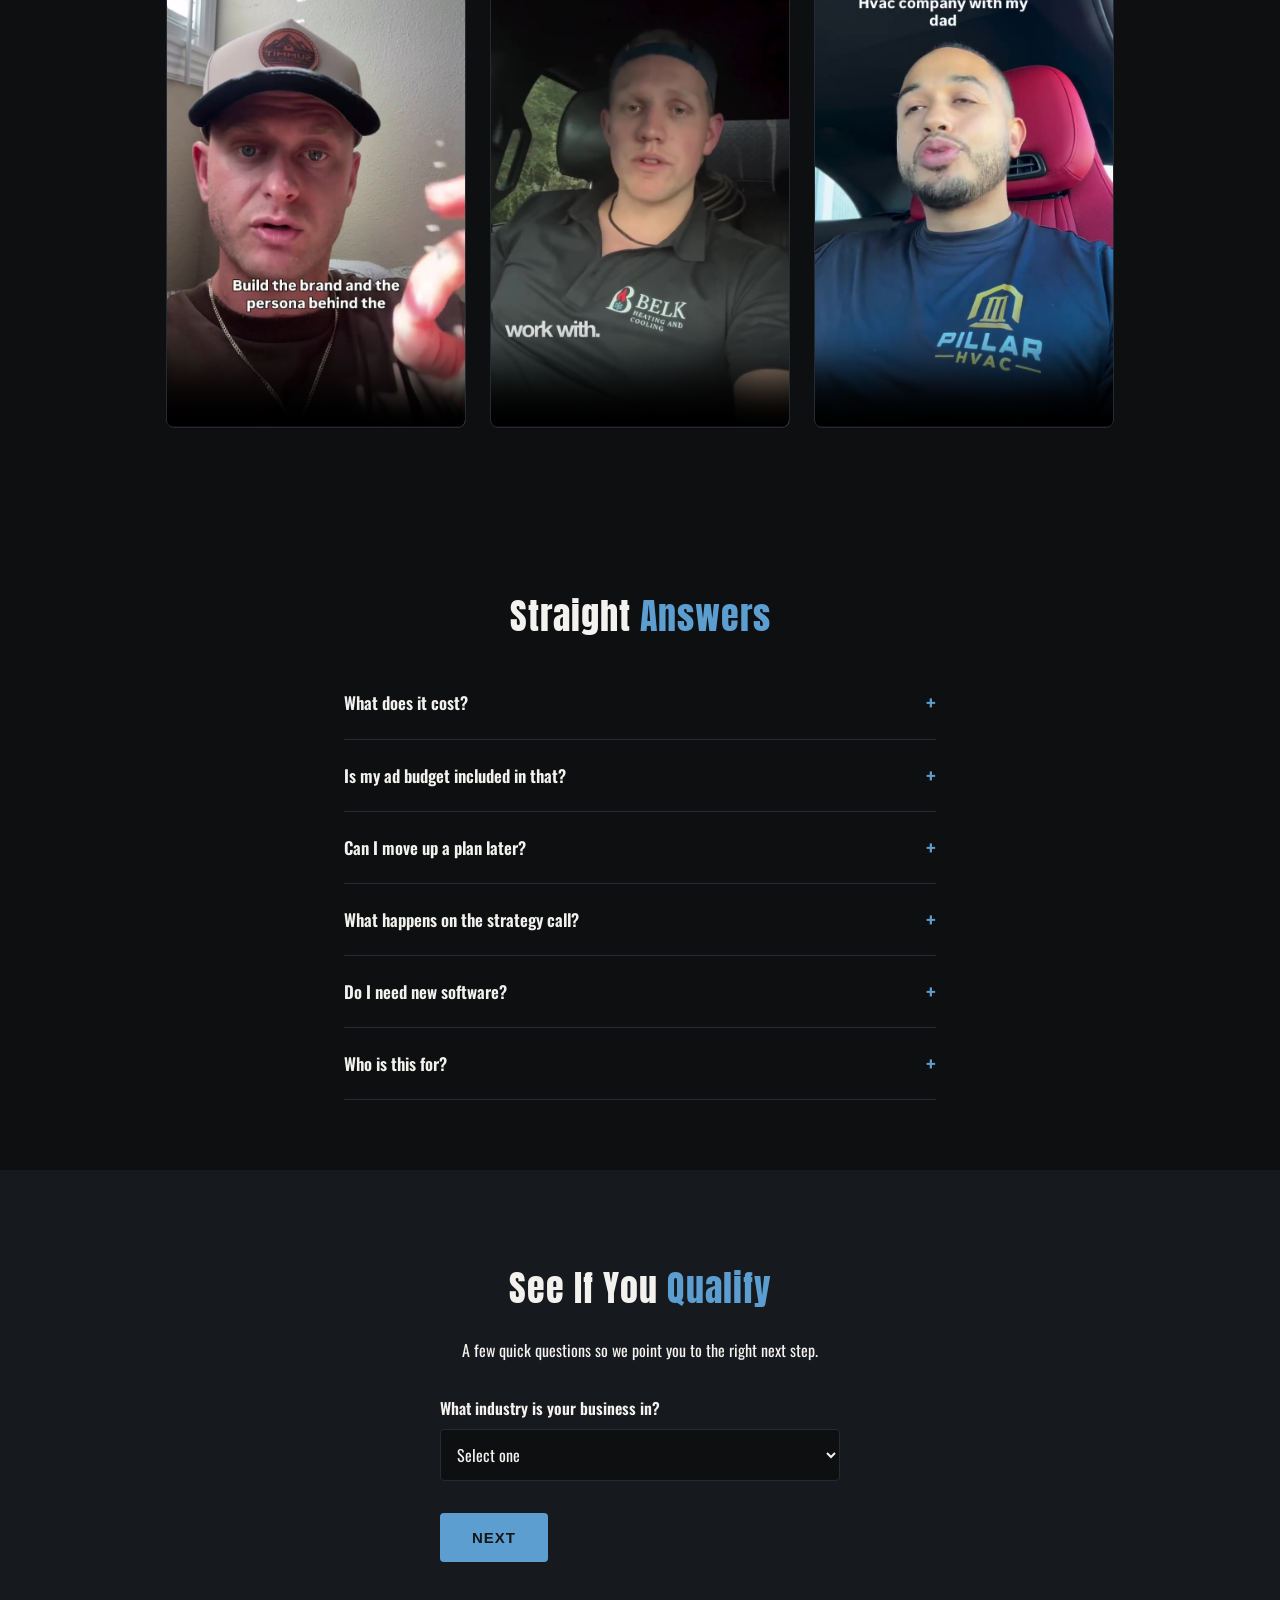
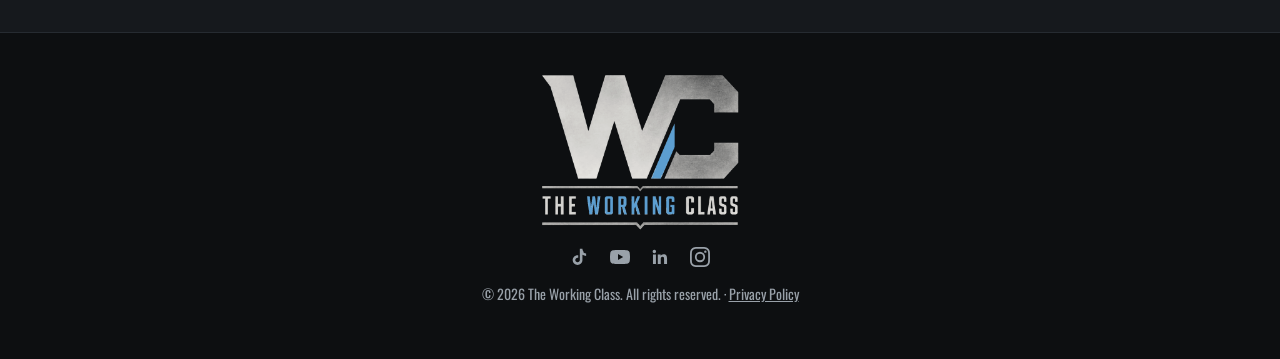
==== commit 9c640253: "Remove The Standard from the site Discontinued, so every trace is gone: the pricing card, the hero f" ====
--- a/index.html
+++ b/index.html
@@ -67,7 +67,6 @@
       <p class="video-caption">Built by Mike Cesaroni, who took Horizon HVAC from $200K to $3M in 24 months.</p>
 
       <a href="#quiz" class="btn btn-big">Find Your Starting Point &rarr;</a>
-      <p class="fine-print"><a href="#pricing">Not at $1M yet? Hold The Standard for $165/mo &rarr;</a></p>
     </div>
   </section>
 
@@ -77,16 +76,6 @@
       <h2>Choose Your <span class="accent-text">Destiny</span></h2>
 
       <div class="pricing-grid">
-        <div class="price-card">
-          <h3>The Standard</h3>
-          <p class="price">$165/mo</p>
-          <ul class="price-list">
-            <li>One live meeting every Sunday</li>
-            <li>Body, mind, and daily ops coaching</li>
-            <li>For operators who refuse to settle</li>
-          </ul>
-          <a href="https://link.fastpaydirect.com/payment-link/6a986564d6768df054449671" data-standard-checkout target="_blank" rel="noopener" class="btn btn-outline">Join The Standard &rarr;</a>
-        </div>
 
         <div class="price-card">
           <h3>Marketing</h3>
@@ -211,7 +200,7 @@
 
       <details>
         <summary>What does it cost?</summary>
-        <p>The Standard is $165/month. Marketing runs $1,500, $2,500 or $3,500 a month depending on how much of it we run for you, plus a one-time setup fee. That is $2,500 on the first two plans, $4,500 on the top one. The Round Table is a $5,000 one-time fee. Which one fits gets worked out on a 15-minute call with Mike.</p>
+        <p>Marketing runs $1,500, $2,500 or $3,500 a month depending on how much of it we run for you, plus a one-time setup fee. That is $2,500 on the first two plans, $4,500 on the top one. The Round Table is a $5,000 one-time fee. Which one fits gets worked out on a 15-minute call with Mike.</p>
       </details>
 
       <details>
@@ -304,16 +293,6 @@
           <button type="button" class="back-step">Back</button>
         </div>
 
-        <div class="quiz-step" data-step="start" hidden>
-          <label>Where do you want to start?</label>
-          <div class="choice-group">
-            <label class="checkbox-option"><input type="radio" name="start_choice" value="standard"> The Standard, $165/mo, join today</label>
-            <label class="checkbox-option"><input type="radio" name="start_choice" value="roundtable"> The Round Table, $5,000</label>
-          </div>
-          <p class="hint">Pick one to continue.</p>
-          <button type="button" class="btn next-step">Next</button>
-          <button type="button" class="back-step">Back</button>
-        </div>
 
         <div class="quiz-step" data-step="contact" hidden>
           <label for="q-name">Name</label>
@@ -339,11 +318,6 @@
         <div class="embed-wrap"><iframe data-src="https://api.leadconnectorhq.com/widget/booking/aMxlJQG3ZtvdrSWDHjfB" title="Book a call with Mike"></iframe></div>
       </div>
 
-      <div class="path" data-path="standard" hidden>
-        <h2>Join <span class="accent-text">The Standard</span></h2>
-        <p>$165 a month. One live meeting every Sunday, body, mind and daily ops coaching, and the room to go with it. Your community invite follows your first payment.</p>
-        <a class="btn btn-big" data-standard-checkout href="https://link.fastpaydirect.com/payment-link/6a986564d6768df054449671" target="_blank" rel="noopener">Join The Standard &rarr;</a>
-      </div>
 
       <script src="https://link.msgsndr.com/js/form_embed.js" async></script>
     </div>
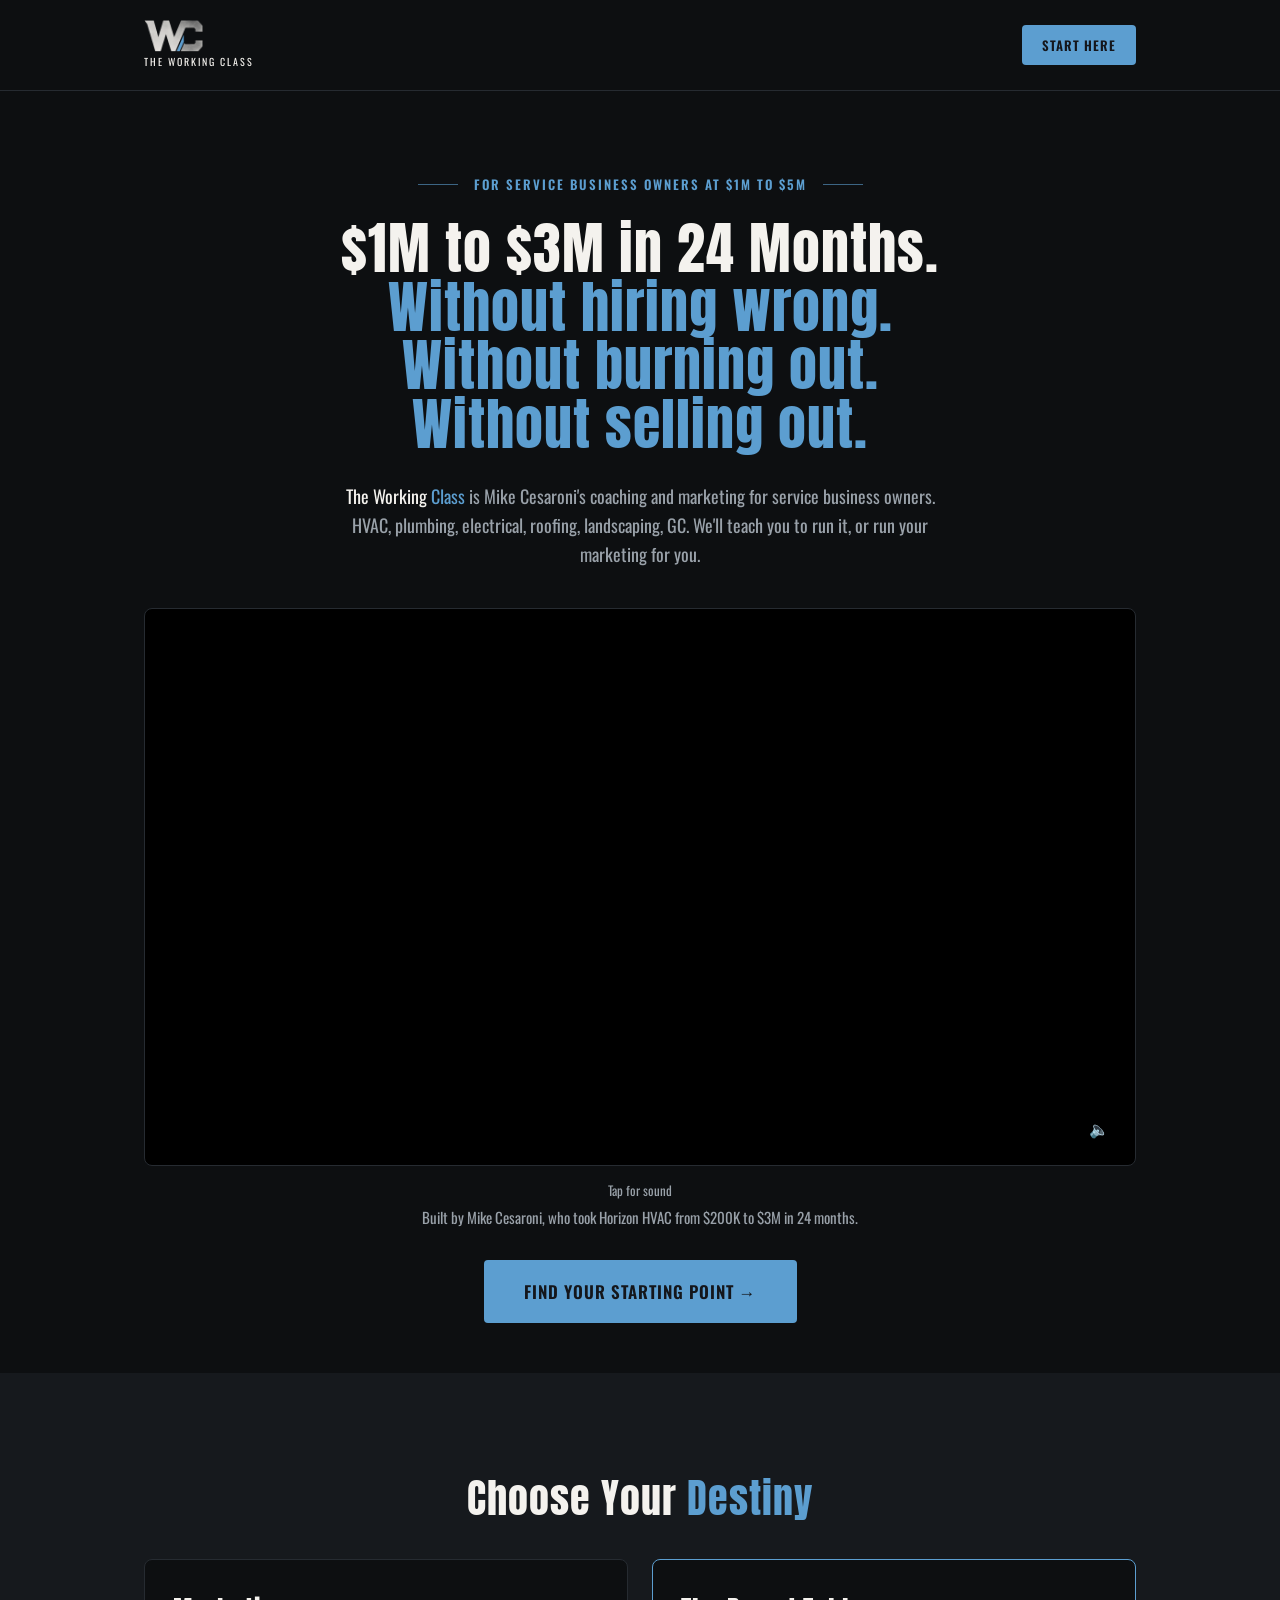
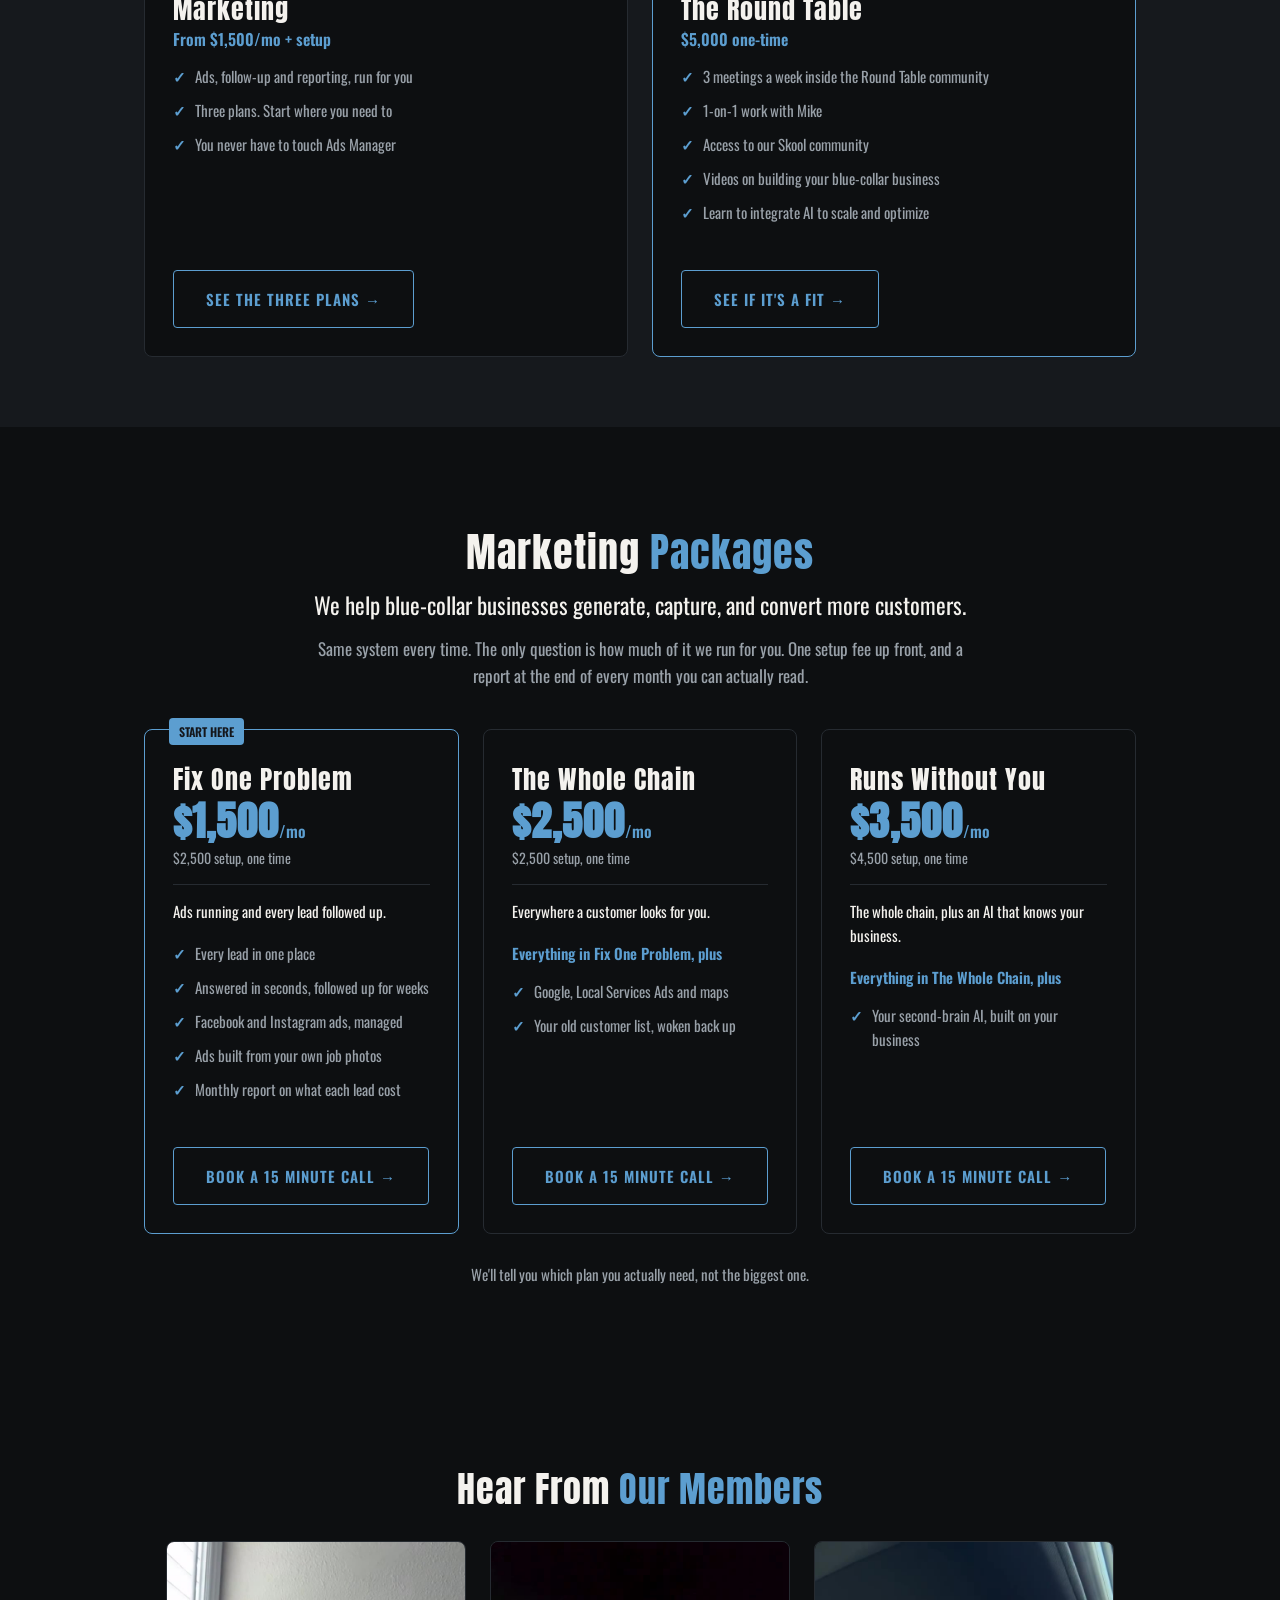
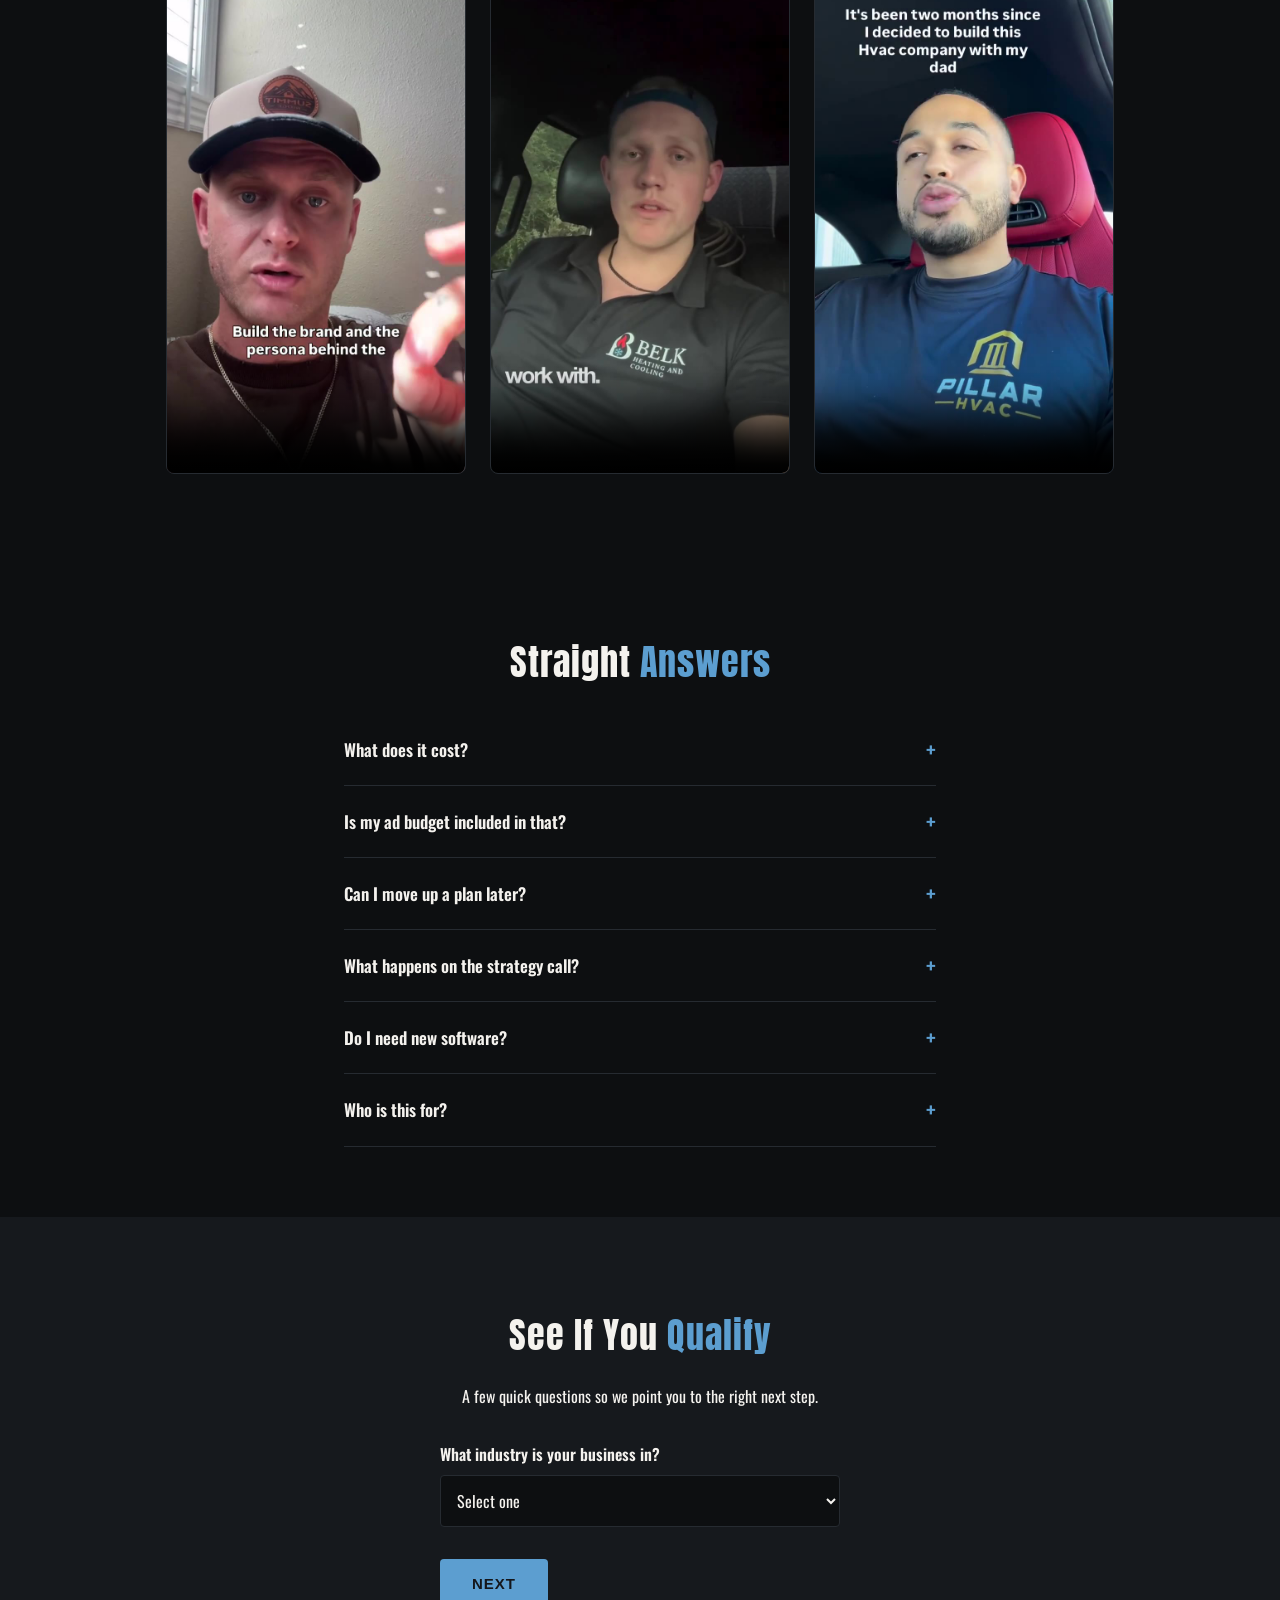
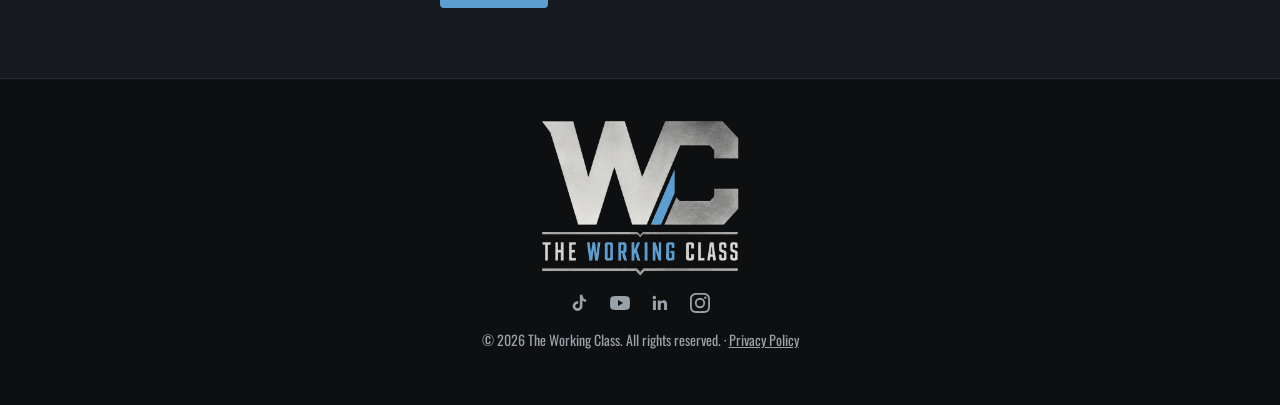
==== commit 81ee4b7d: "Lead the marketing section with the positioning line "We help blue-collar businesses generate, captu" ====
--- a/index.html
+++ b/index.html
@@ -54,7 +54,7 @@
         <span class="brand-split"><span class="split-a">The Working</span> <span class="split-b">Class</span></span>
         is Mike Cesaroni's coaching and marketing for service business owners. HVAC,
         plumbing, electrical, roofing, landscaping, GC. We'll teach you to run it, or run
-        your marketing for you. Three entry points by where you're at.
+        your marketing for you.
       </p>
     </div>
 
@@ -107,6 +107,7 @@
   <section id="marketing" class="marketing">
     <div class="wrap-wide">
       <h2>Marketing <span class="accent-text">Packages</span></h2>
+      <p class="section-lead">We help blue-collar businesses generate, capture, and convert more customers.</p>
       <p class="section-sub">Same system every time. The only question is how much of it we run for you.
         One setup fee up front, and a report at the end of every month you can actually read.</p>
 
--- a/style.css
+++ b/style.css
@@ -326,6 +326,20 @@
   margin-bottom: 16px;
 }
 
+/* the positioning line: brighter and larger than the detail beneath it, but
+   body type, so it does not fight the Anton heading above it */
+.section-lead {
+  font-size: 23px;
+  line-height: 1.4;
+  color: var(--fg);
+  max-width: 760px;
+  margin: 0 auto 14px;
+}
+
+@media (max-width: 540px) {
+  .section-lead { font-size: 20px; }
+}
+
 .section-sub {
   color: var(--muted);
   font-size: 17px;
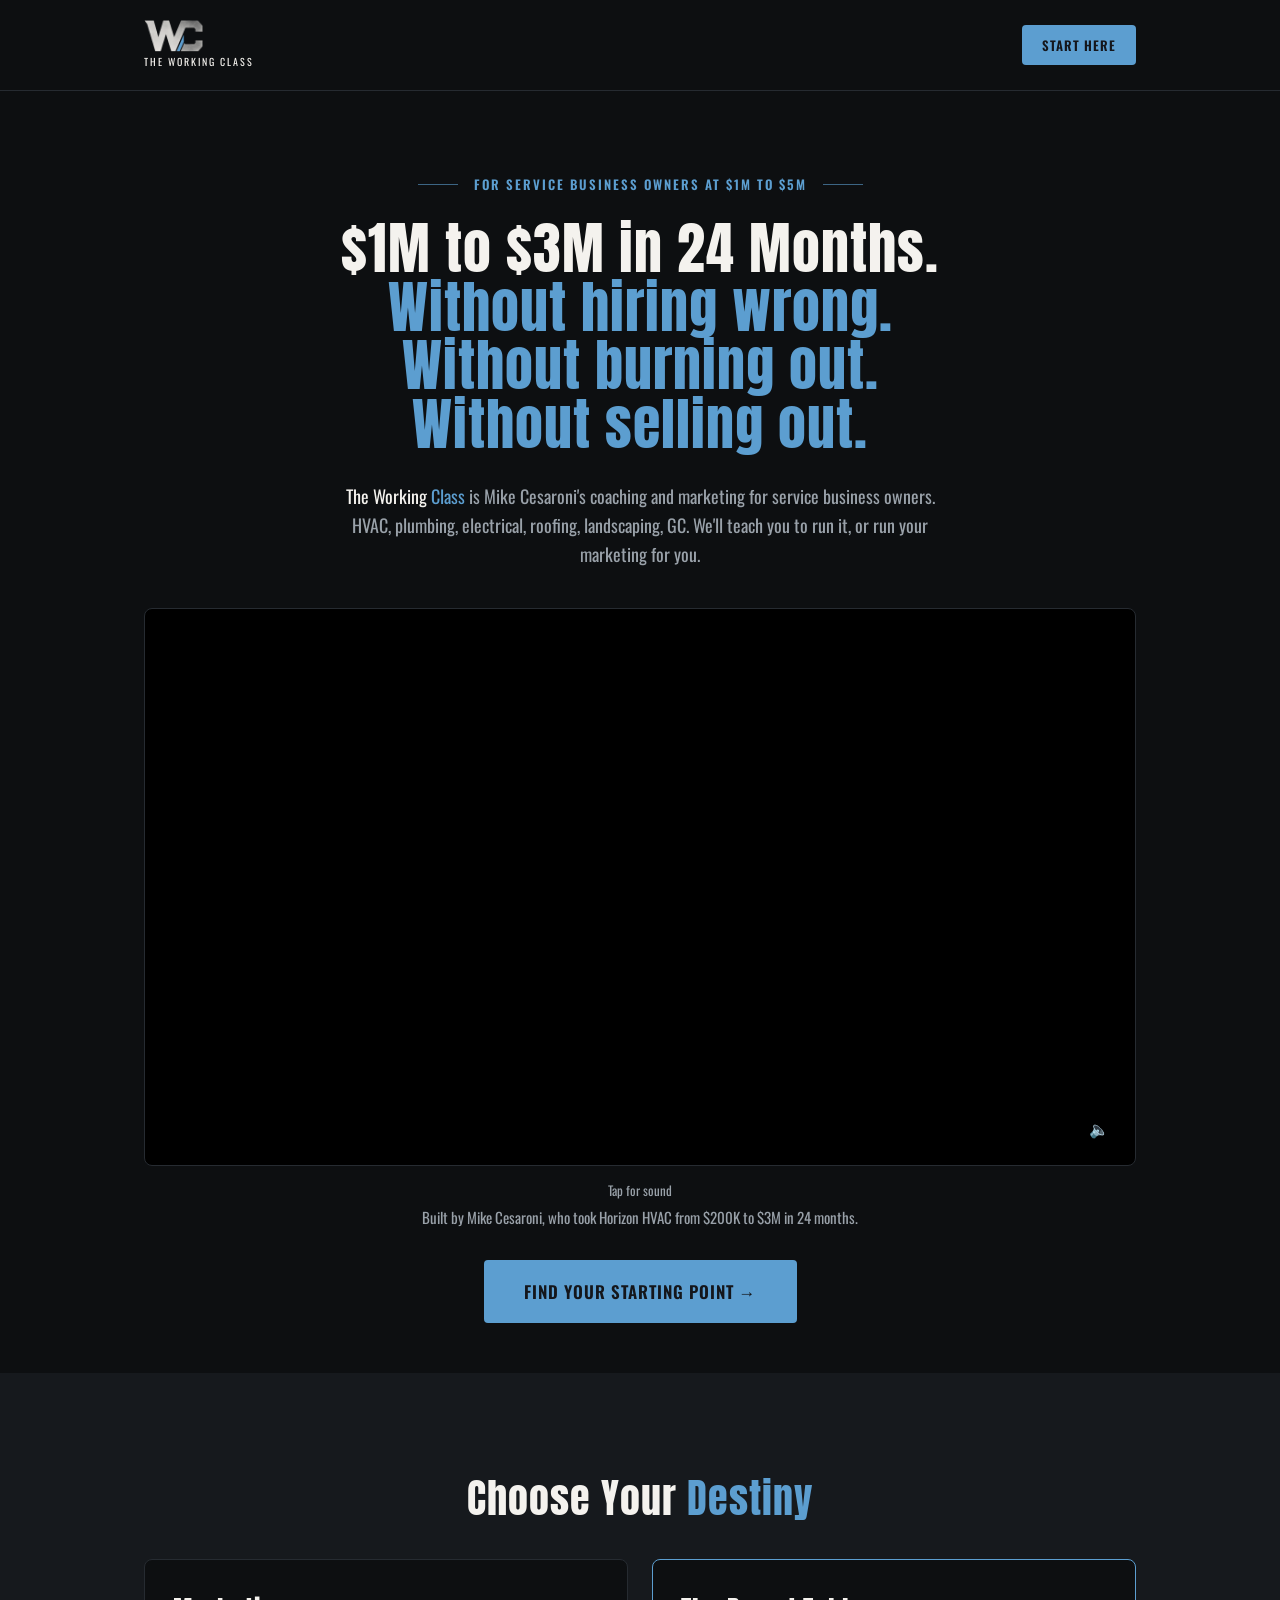
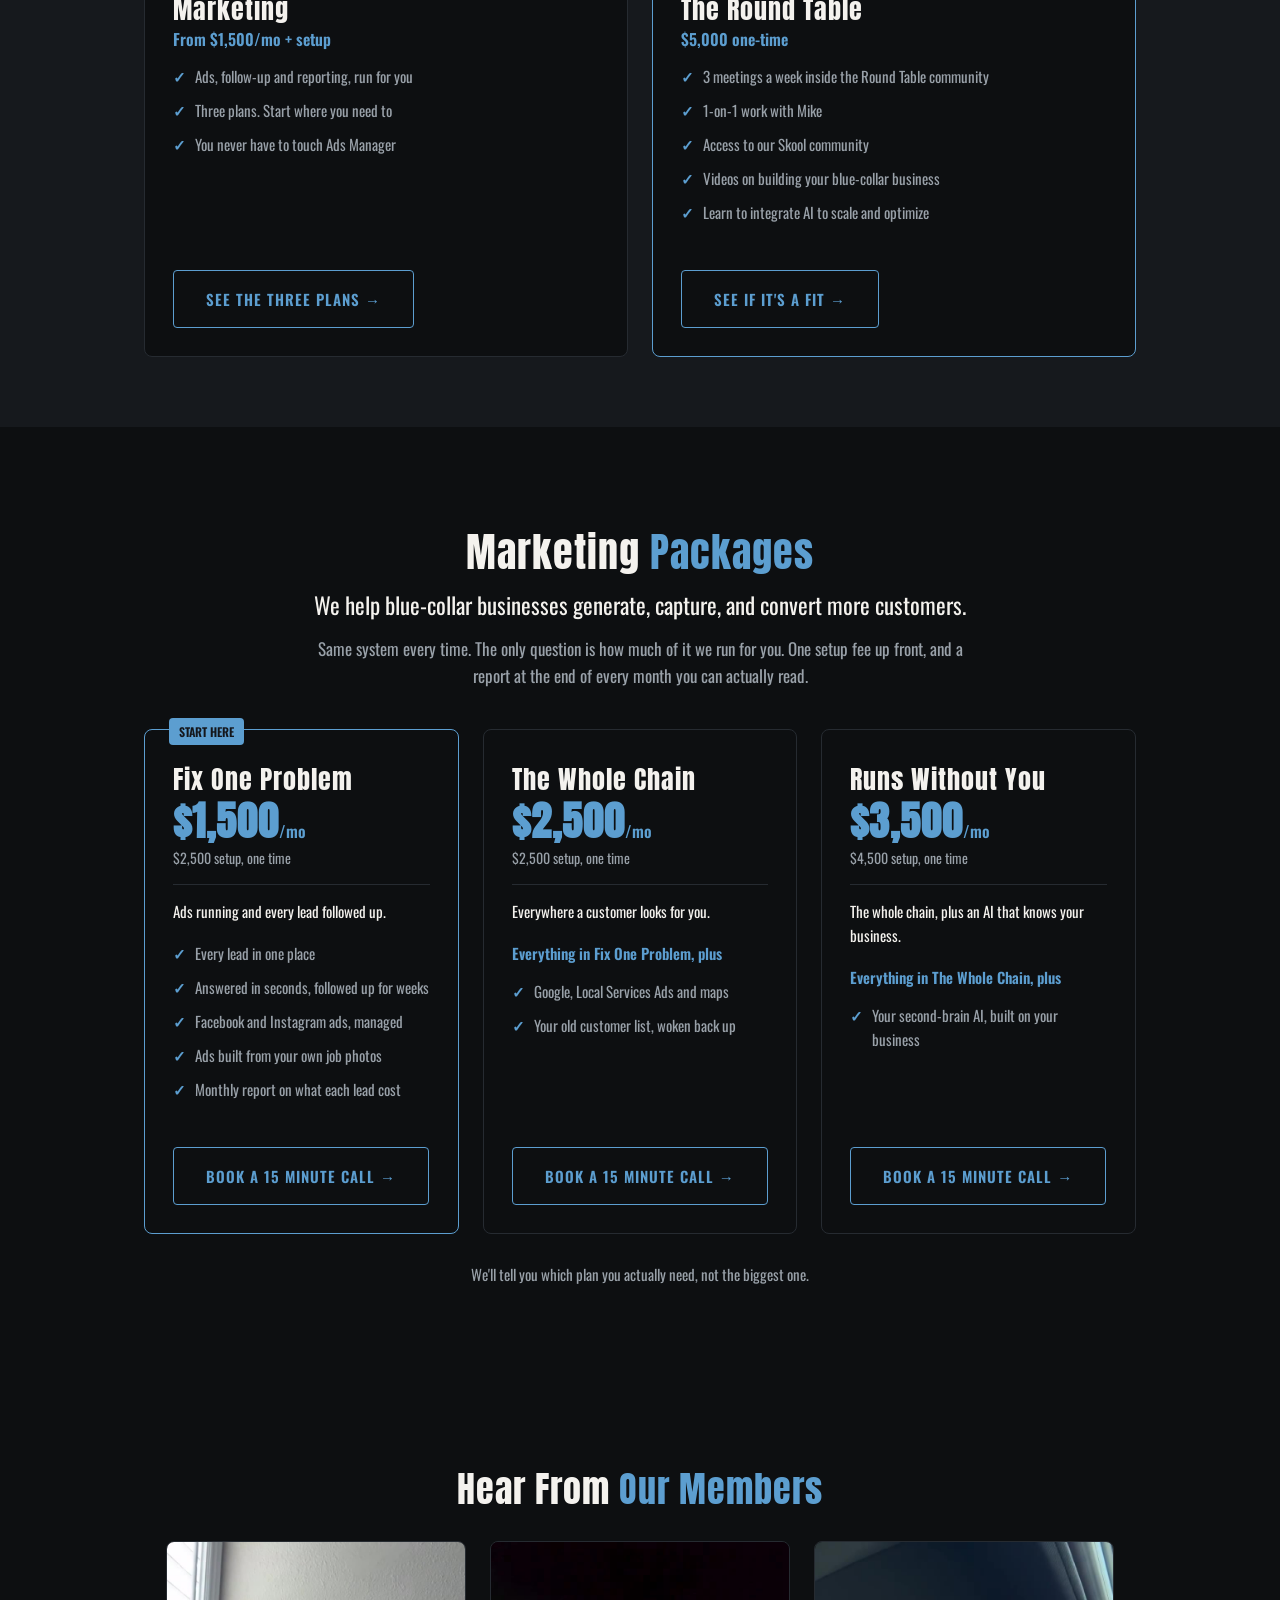
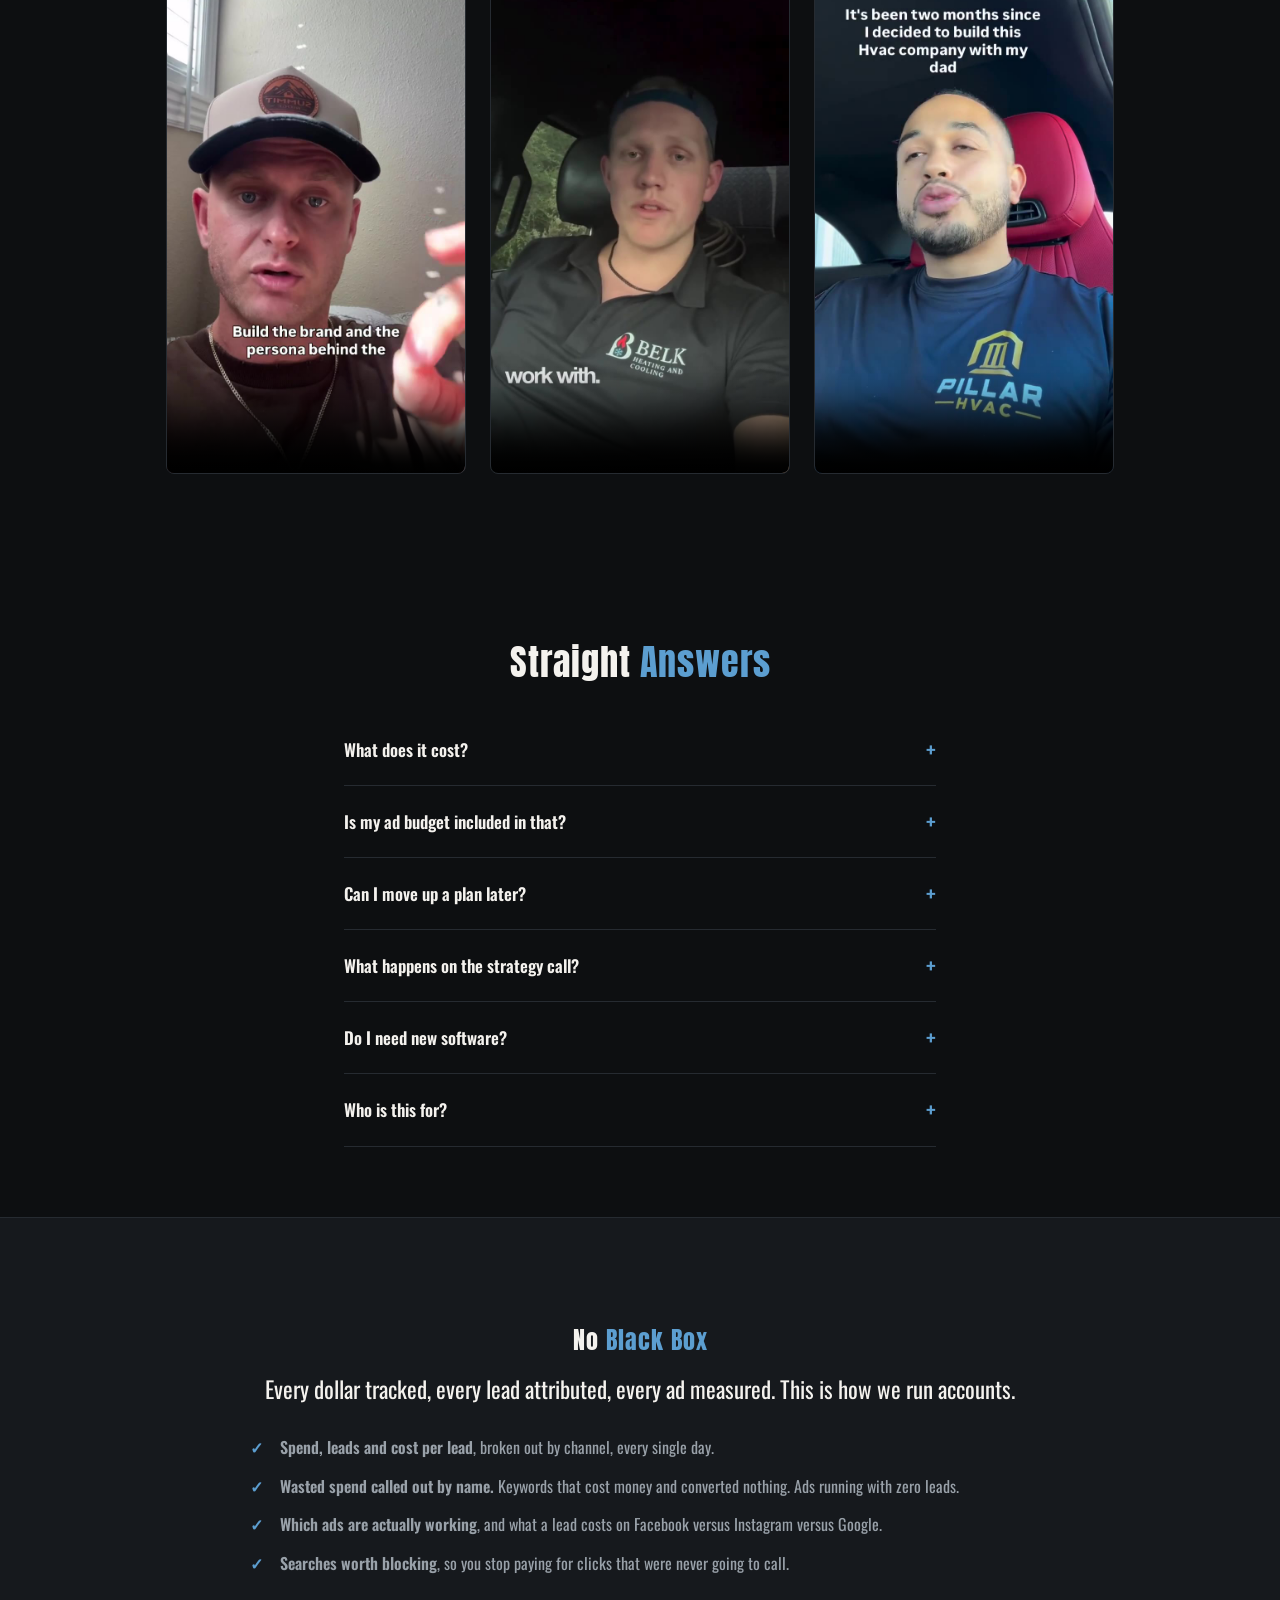
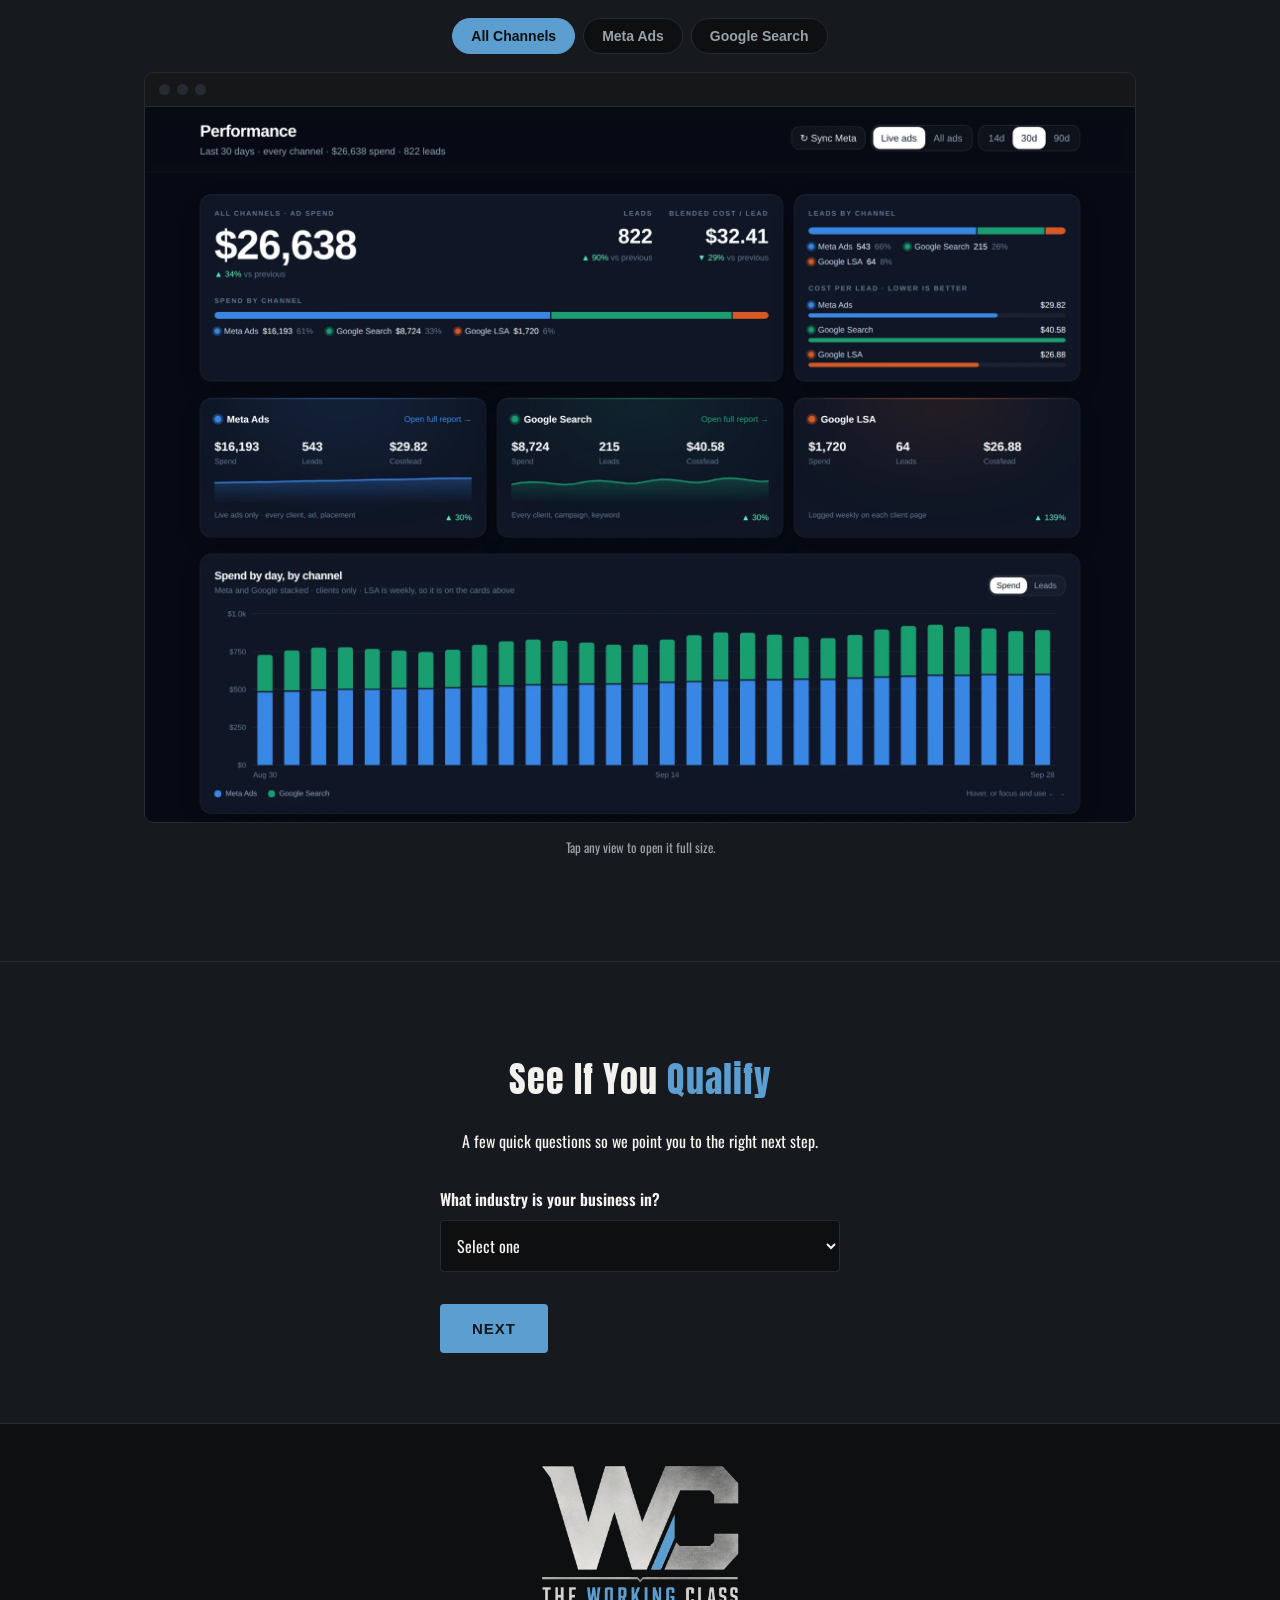
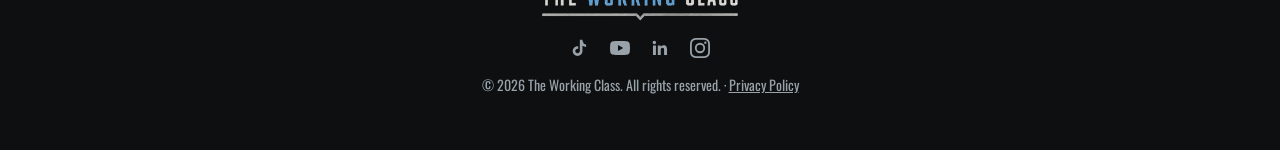
==== commit 857852f0: "Add the reporting proof section Three dashboard screenshots behind tabs, between Marketing Packages " ====
--- a/index.html
+++ b/index.html
@@ -231,6 +231,42 @@
     </div>
   </section>
 
+  <section id="reporting" class="reporting">
+    <div class="wrap-wide">
+      <h2>No <span class="accent-text">Black Box</span></h2>
+      <p class="section-lead">Every dollar tracked, every lead attributed, every ad measured. This is how we run accounts.</p>
+
+      <ul class="track-list">
+        <li><strong>Spend, leads and cost per lead</strong>, broken out by channel, every single day.</li>
+        <li><strong>Wasted spend called out by name.</strong> Keywords that cost money and converted nothing. Ads running with zero leads.</li>
+        <li><strong>Which ads are actually working</strong>, and what a lead costs on Facebook versus Instagram versus Google.</li>
+        <li><strong>Searches worth blocking</strong>, so you stop paying for clicks that were never going to call.</li>
+      </ul>
+
+      <div class="shots">
+        <div class="shot-tabs" role="tablist" aria-label="Reporting views">
+          <button type="button" class="shot-tab is-on" role="tab" aria-selected="true" data-shot="performance">All Channels</button>
+          <button type="button" class="shot-tab" role="tab" aria-selected="false" data-shot="meta">Meta Ads</button>
+          <button type="button" class="shot-tab" role="tab" aria-selected="false" data-shot="google">Google Search</button>
+        </div>
+
+        <div class="shot-frame">
+          <div class="shot-chrome" aria-hidden="true"><span></span><span></span><span></span></div>
+          <a class="shot-pane is-on" data-pane="performance" href="reporting-performance.webp" target="_blank" rel="noopener">
+            <img src="reporting-performance.webp" alt="Reporting dashboard showing ad spend, leads and blended cost per lead across every channel" width="2000" height="1444" loading="lazy" decoding="async">
+          </a>
+          <a class="shot-pane" data-pane="meta" href="reporting-meta.webp" target="_blank" rel="noopener">
+            <img src="reporting-meta.webp" alt="Meta Ads reporting showing spend, leads, cost per lead, winning ads and spend with no leads" width="2000" height="1567" loading="lazy" decoding="async">
+          </a>
+          <a class="shot-pane" data-pane="google" href="reporting-google.webp" target="_blank" rel="noopener">
+            <img src="reporting-google.webp" alt="Google Search reporting showing spend, leads, cost per lead, keywords not converting and searches worth blocking" width="2000" height="1447" loading="lazy" decoding="async">
+          </a>
+        </div>
+        <p class="shot-note">Tap any view to open it full size.</p>
+      </div>
+    </div>
+  </section>
+
   <section id="quiz" class="quiz">
     <div class="wrap">
       <h2>See If You <span class="accent-text">Qualify</span></h2>
--- a/style.css
+++ b/style.css
@@ -706,3 +706,120 @@
 .site-footer a:hover {
   color: var(--accent);
 }
+
+/* ------------------------------------------------------------------
+   Reporting proof. The screenshots are 2000px wide and unreadable on a
+   phone, so the list above them carries the claim and the image is the
+   evidence. Tapping opens the full file.
+   ------------------------------------------------------------------ */
+.reporting {
+  padding: 90px 0;
+  background: var(--bg-alt);
+  border-top: 1px solid var(--border);
+  border-bottom: 1px solid var(--border);
+  text-align: center;
+}
+
+.track-list {
+  list-style: none;
+  padding: 0;
+  margin: 30px auto 42px;
+  max-width: 780px;
+  text-align: left;
+  display: grid;
+  gap: 14px;
+}
+
+.track-list li {
+  position: relative;
+  padding-left: 30px;
+  color: var(--muted);
+  font-size: 16px;
+  line-height: 1.55;
+}
+
+.track-list li::before {
+  content: "\2713";
+  position: absolute;
+  left: 0;
+  top: 0;
+  color: var(--accent);
+  font-weight: 700;
+}
+
+.track-list strong { color: var(--fg); font-weight: 600; }
+
+.shot-tabs {
+  display: flex;
+  justify-content: center;
+  flex-wrap: wrap;
+  gap: 8px;
+  margin-bottom: 18px;
+}
+
+.shot-tab {
+  background: var(--bg);
+  border: 1px solid var(--border);
+  color: var(--muted);
+  border-radius: 999px;
+  padding: 9px 18px;
+  font-size: 14px;
+  font-weight: 600;
+  cursor: pointer;
+  transition: color .15s, border-color .15s, background .15s;
+}
+
+.shot-tab:hover { color: var(--fg); }
+
+.shot-tab.is-on {
+  background: var(--accent);
+  border-color: var(--accent);
+  color: var(--bg);
+}
+
+.shot-frame {
+  position: relative;
+  max-width: 1100px;
+  margin: 0 auto;
+  background: var(--bg);
+  border: 1px solid var(--border);
+  border-radius: 10px;
+  overflow: hidden;
+}
+
+/* fake browser bar, so it reads as a real product and not a slide */
+.shot-chrome {
+  display: flex;
+  gap: 7px;
+  padding: 11px 14px;
+  border-bottom: 1px solid var(--border);
+  background: rgba(255, 255, 255, 0.03);
+}
+
+.shot-chrome span {
+  width: 11px;
+  height: 11px;
+  border-radius: 50%;
+  background: var(--border);
+}
+
+.shot-pane { display: none; }
+.shot-pane.is-on { display: block; }
+
+.shot-pane img {
+  display: block;
+  width: 100%;
+  height: auto;
+}
+
+.shot-note {
+  color: var(--muted);
+  font-size: 13px;
+  margin-top: 14px;
+}
+
+@media (max-width: 540px) {
+  .reporting { padding: 64px 0; }
+  .track-list li { font-size: 15px; }
+  .shot-tab { padding: 8px 14px; font-size: 13px; }
+}
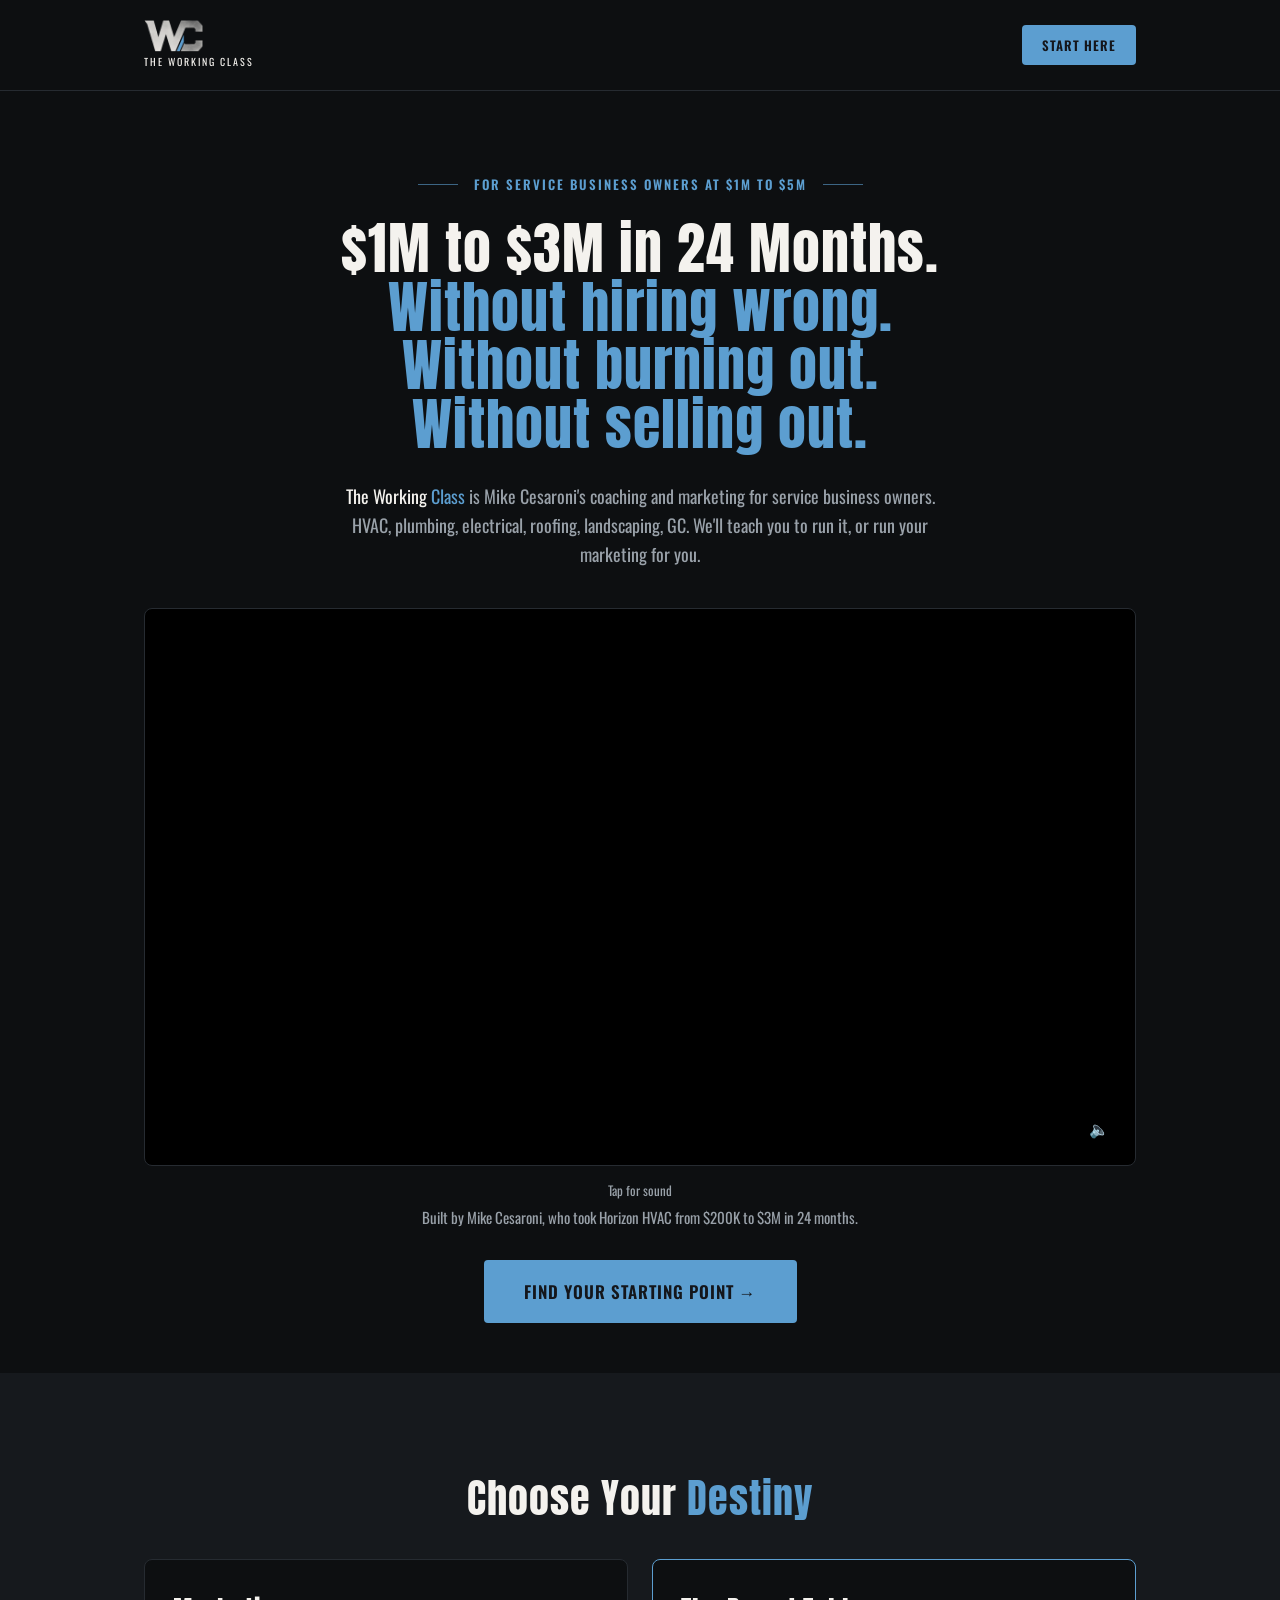
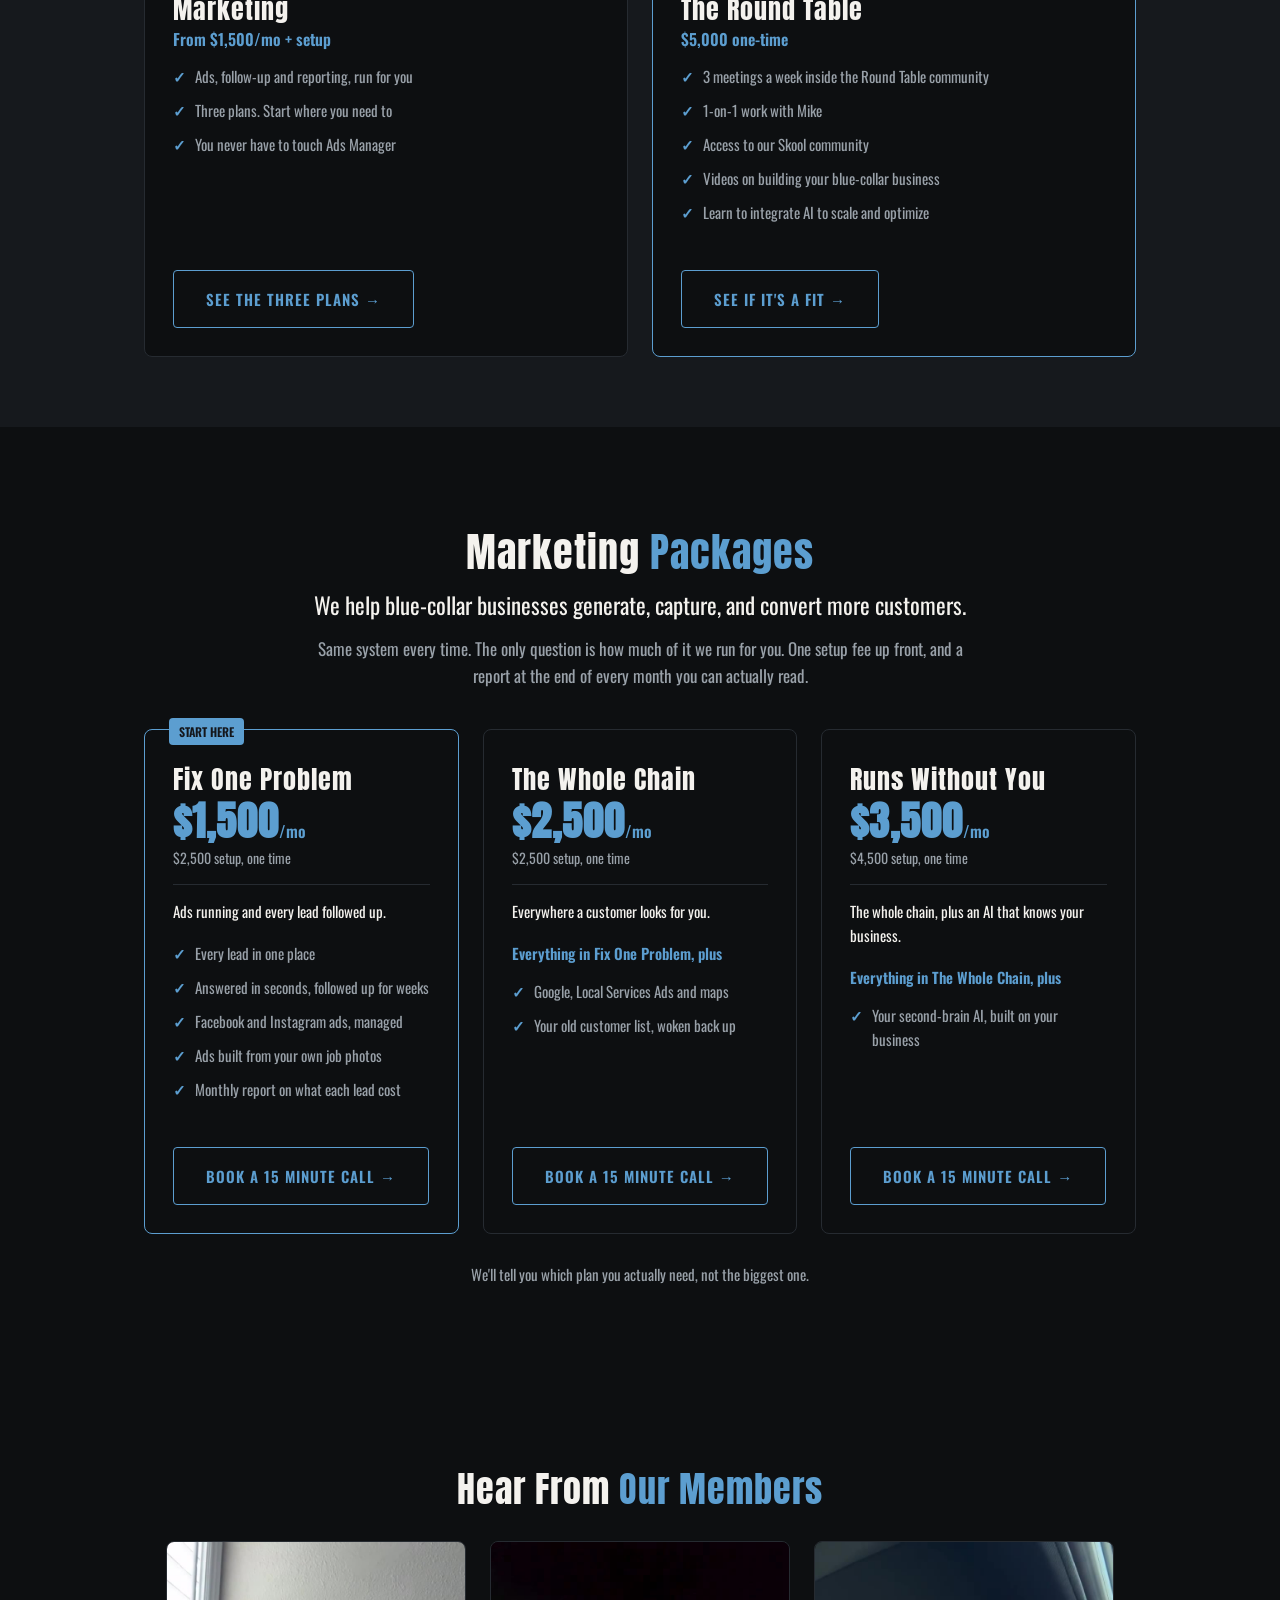
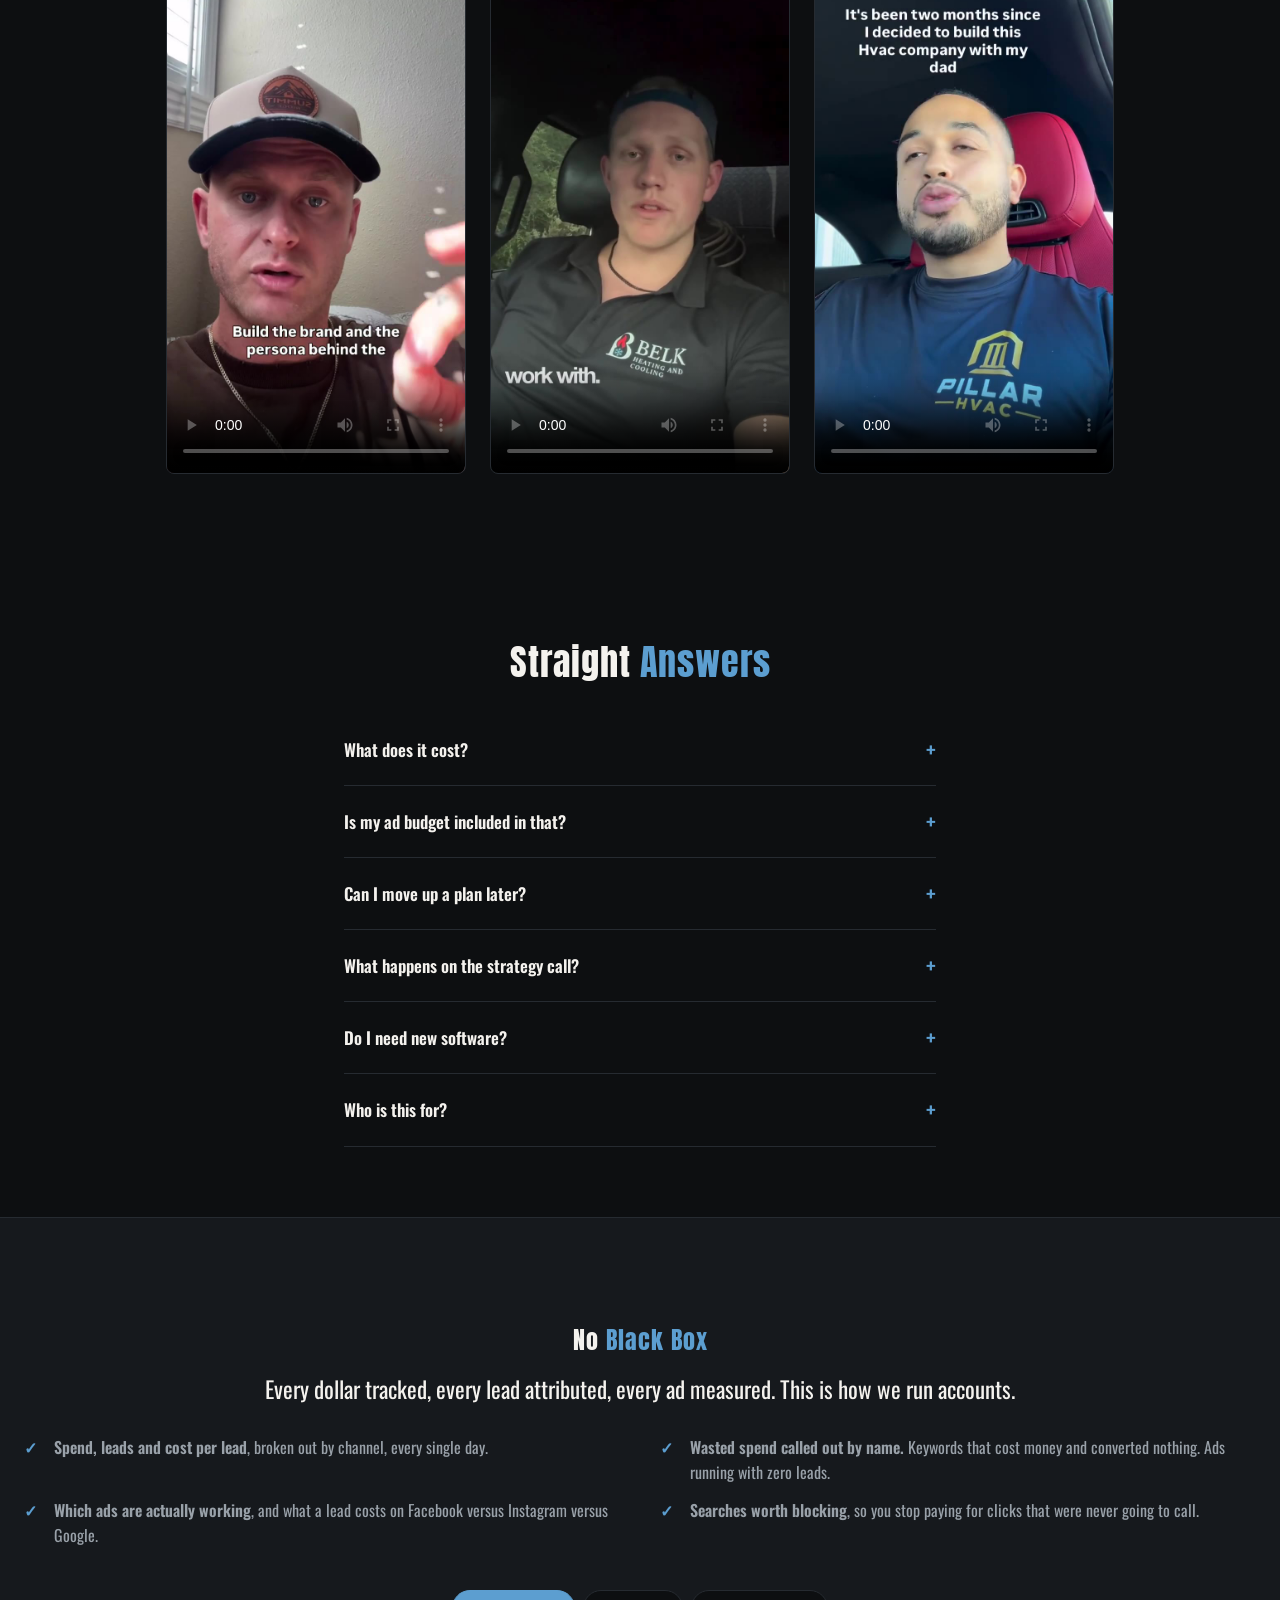
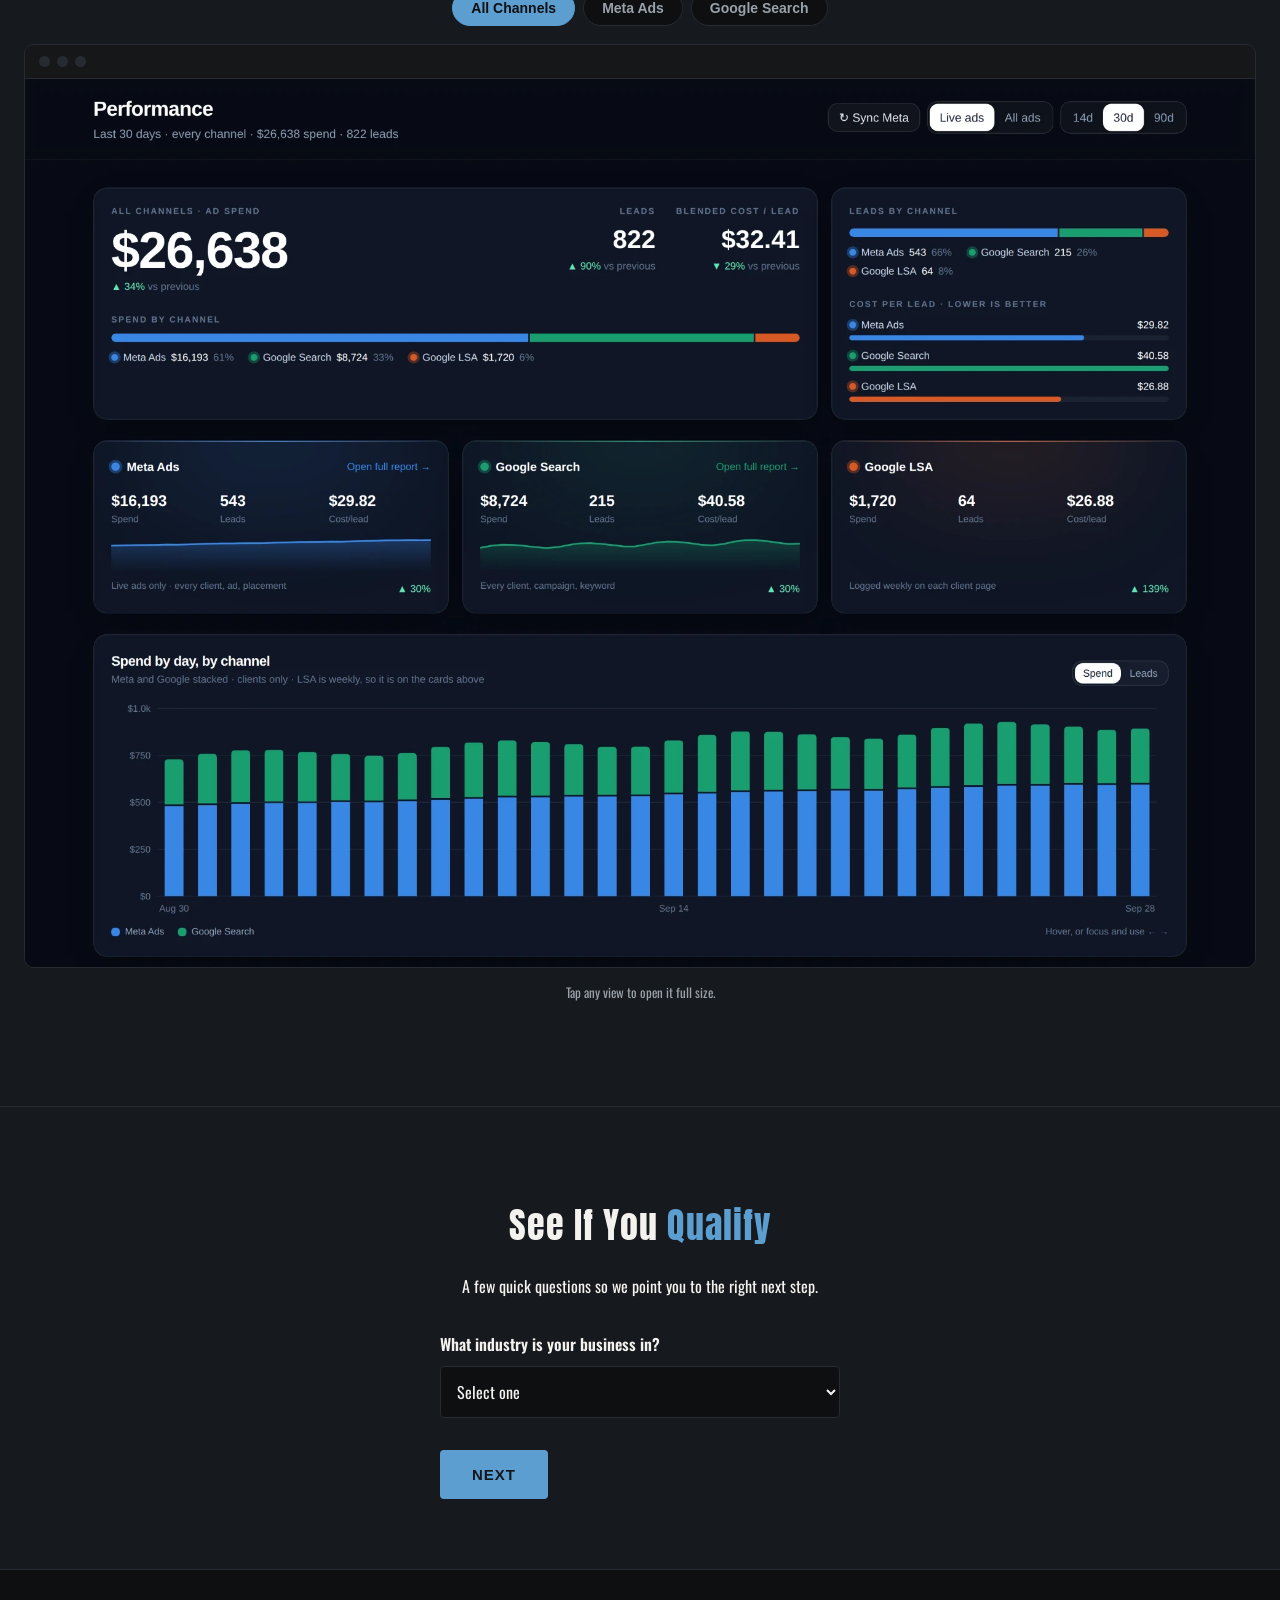
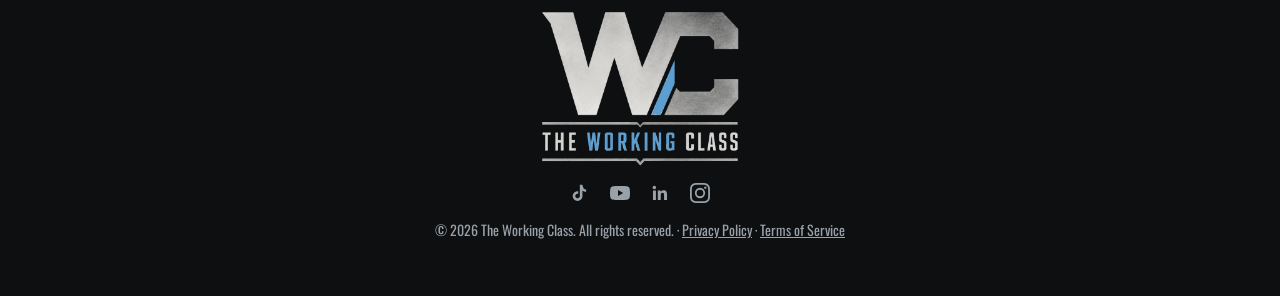
==== commit 76ba55ab: "Add Terms of Service, refresh the privacy policy Terms is new, matching the privacy page's structure" ====
--- a/index.html
+++ b/index.html
@@ -379,7 +379,7 @@
         </a>
       </div>
 
-      <p>&copy; <span id="year"></span> The Working Class. All rights reserved. &middot; <a href="privacy.html">Privacy Policy</a></p>
+      <p>&copy; <span id="year"></span> The Working Class. All rights reserved. &middot; <a href="privacy.html">Privacy Policy</a> &middot; <a href="terms.html">Terms of Service</a></p>
     </div>
   </footer>
 
--- a/style.css
+++ b/style.css
@@ -720,14 +720,24 @@
   text-align: center;
 }
 
+/* the section runs wider than the rest of the page: a 2000px dashboard
+   squeezed into 1040px is unreadable, and the extra width is what makes
+   it look deliberate rather than pasted in */
+.reporting .wrap-wide { max-width: 1320px; }
+
+/* the list shares the frame's exact left and right edges, so the block
+   reads as one column instead of three widths drifting */
 .track-list {
   list-style: none;
   padding: 0;
-  margin: 30px auto 42px;
-  max-width: 780px;
+  margin: 30px 0 42px;
   text-align: left;
   display: grid;
-  gap: 14px;
+  gap: 14px 40px;
+}
+
+@media (min-width: 900px) {
+  .track-list { grid-template-columns: 1fr 1fr; }
 }
 
 .track-list li {
@@ -779,7 +789,6 @@
 
 .shot-frame {
   position: relative;
-  max-width: 1100px;
   margin: 0 auto;
   background: var(--bg);
   border: 1px solid var(--border);
